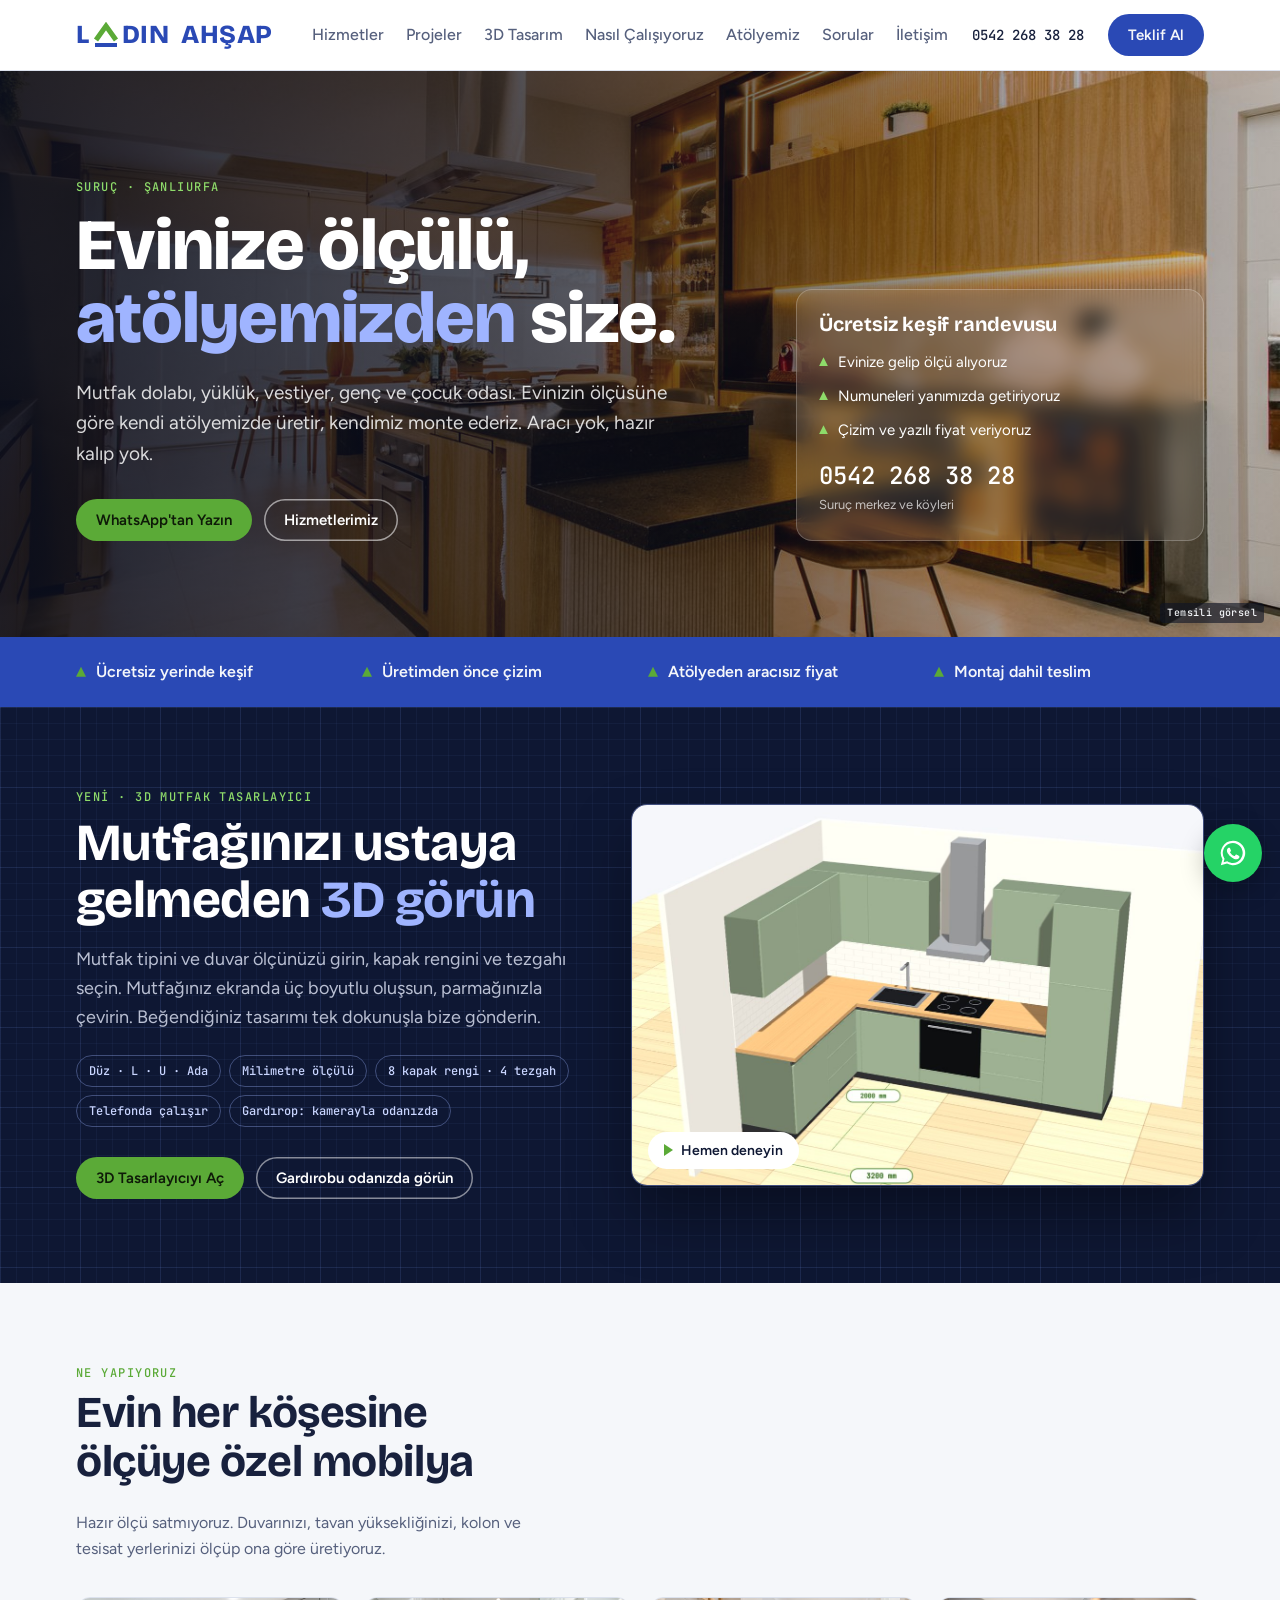
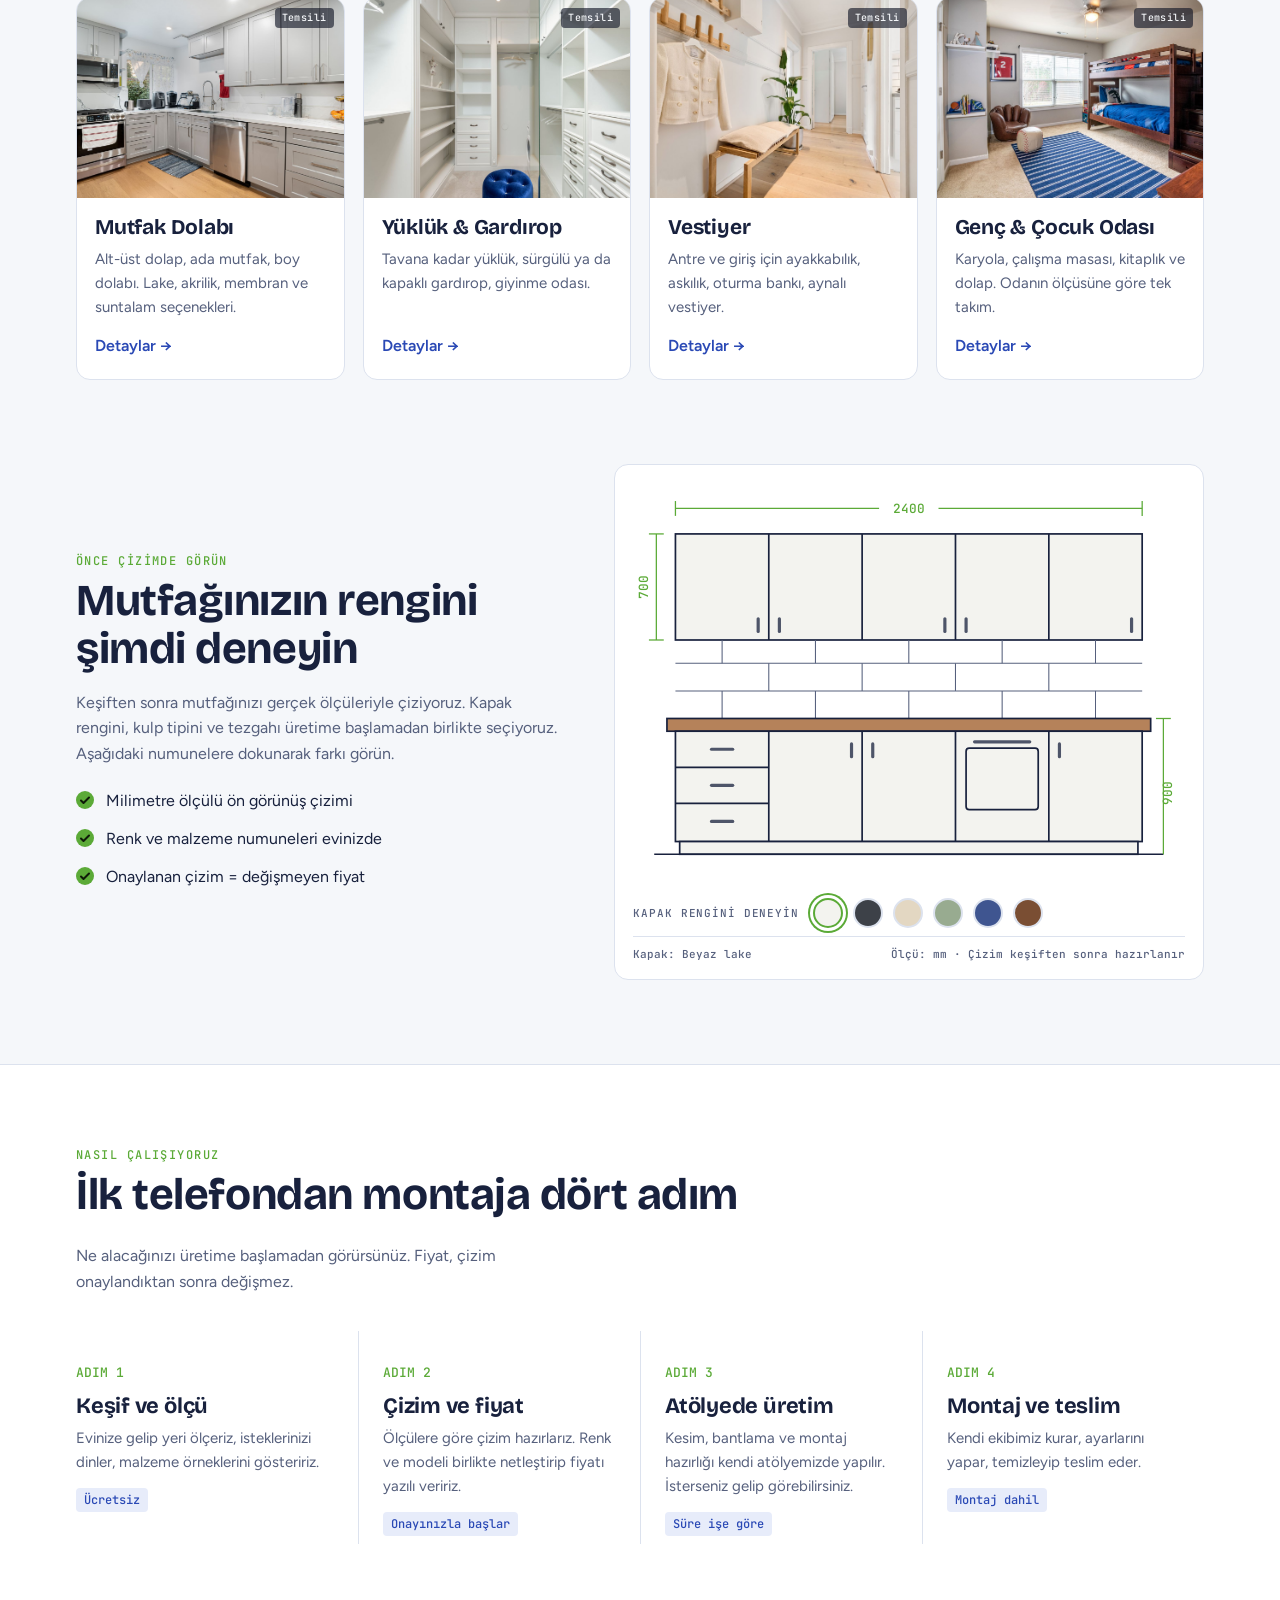
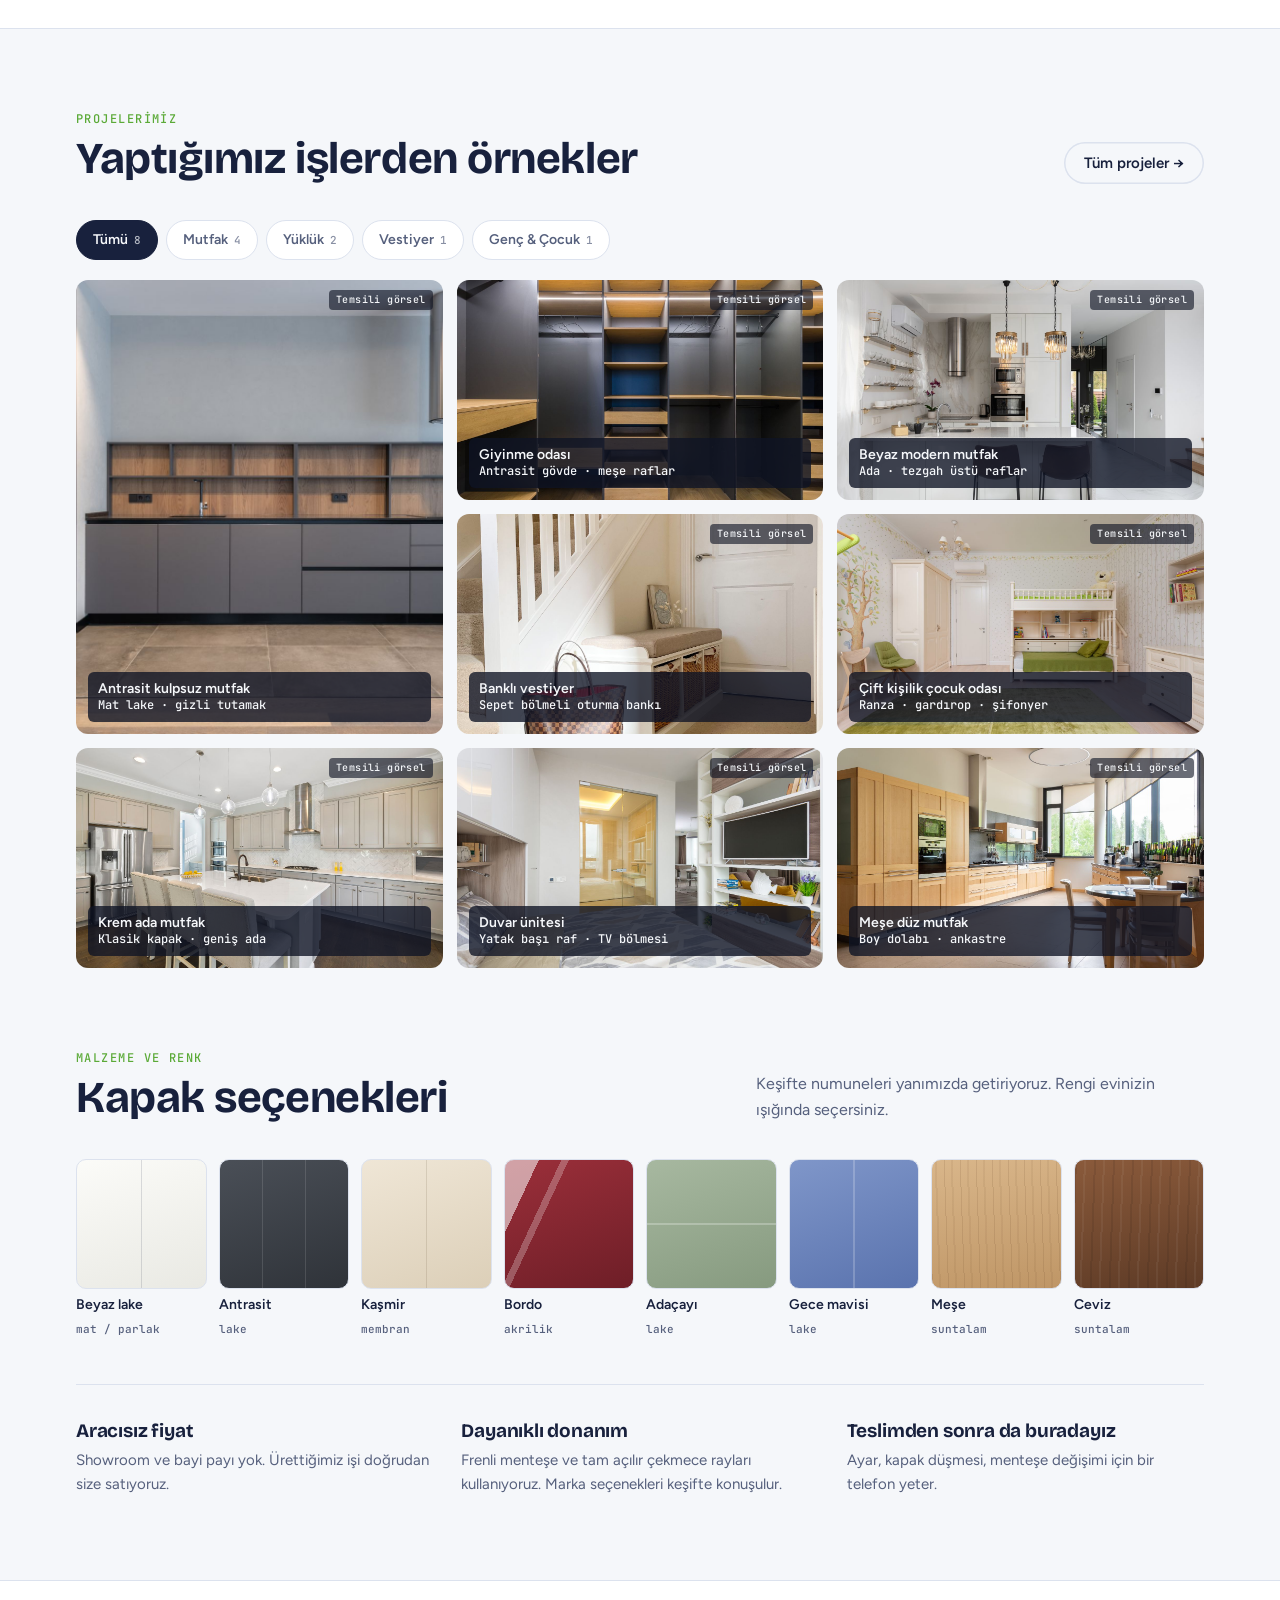
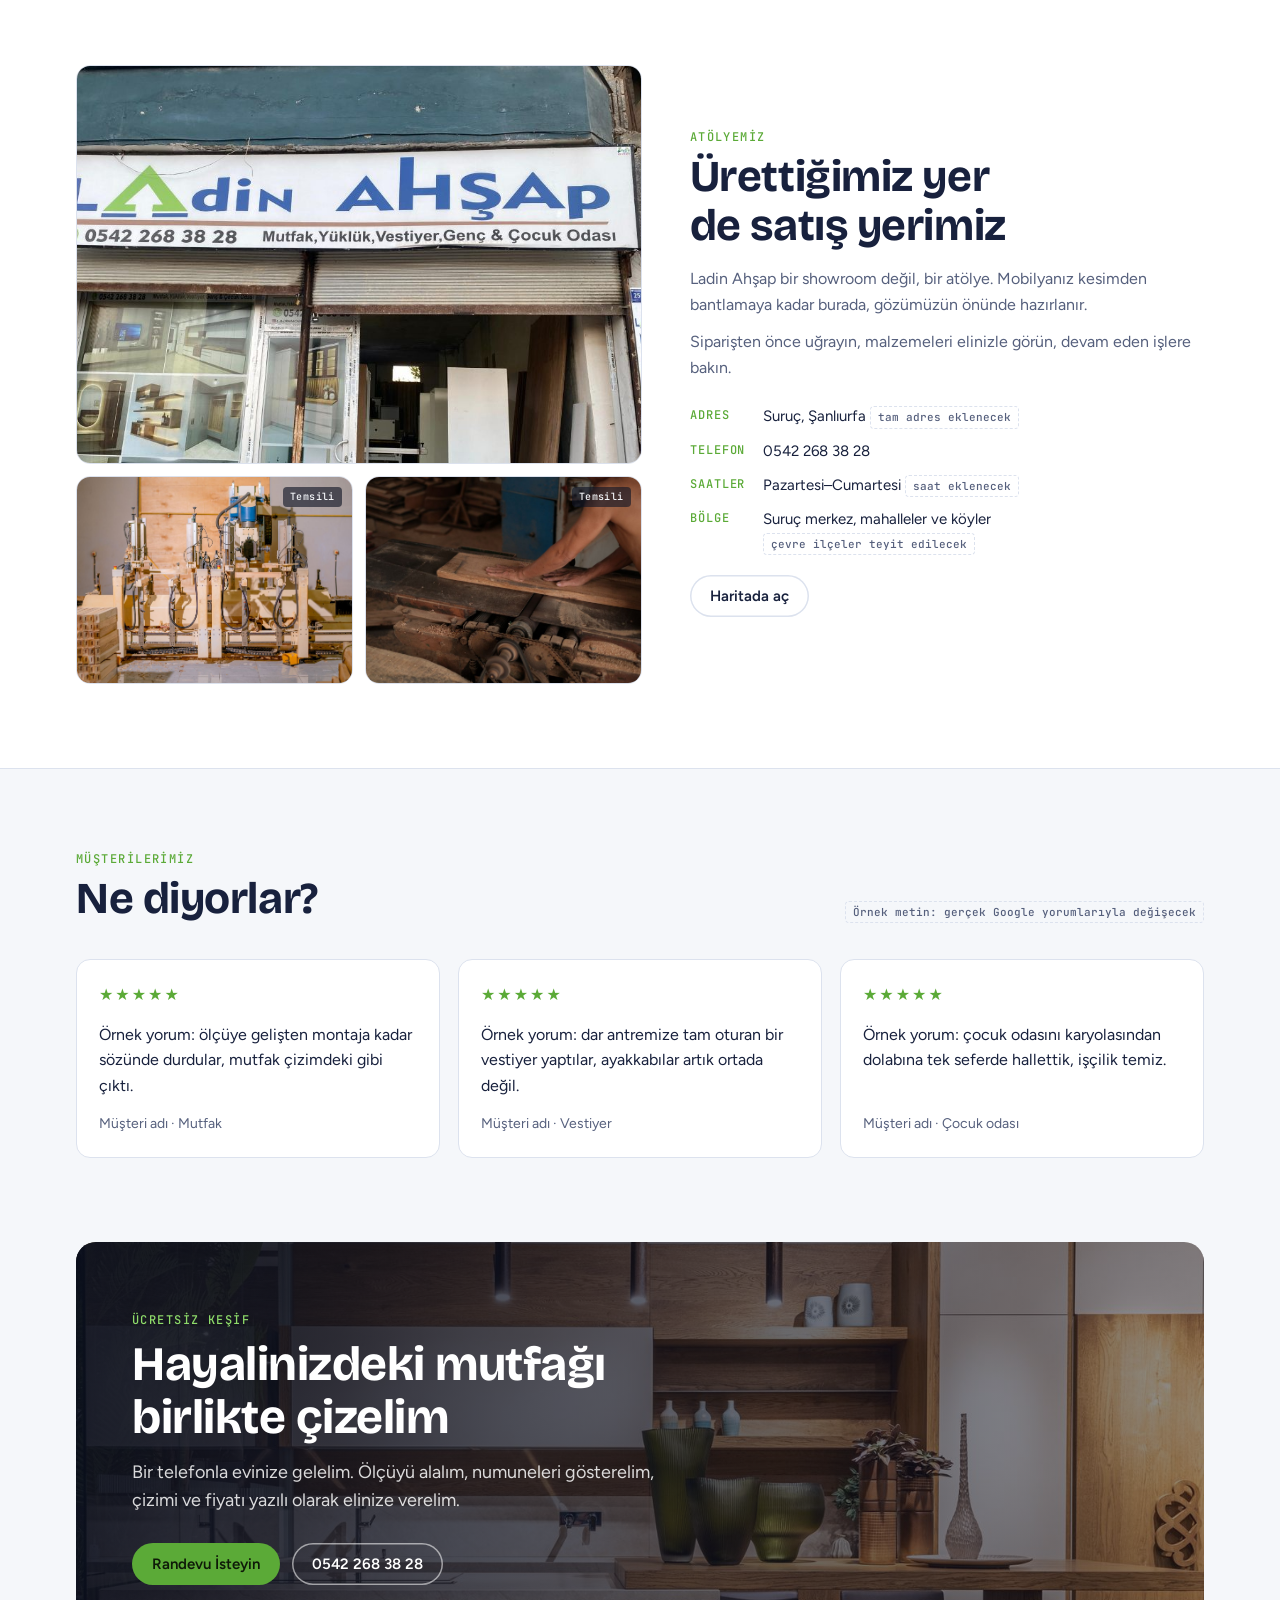
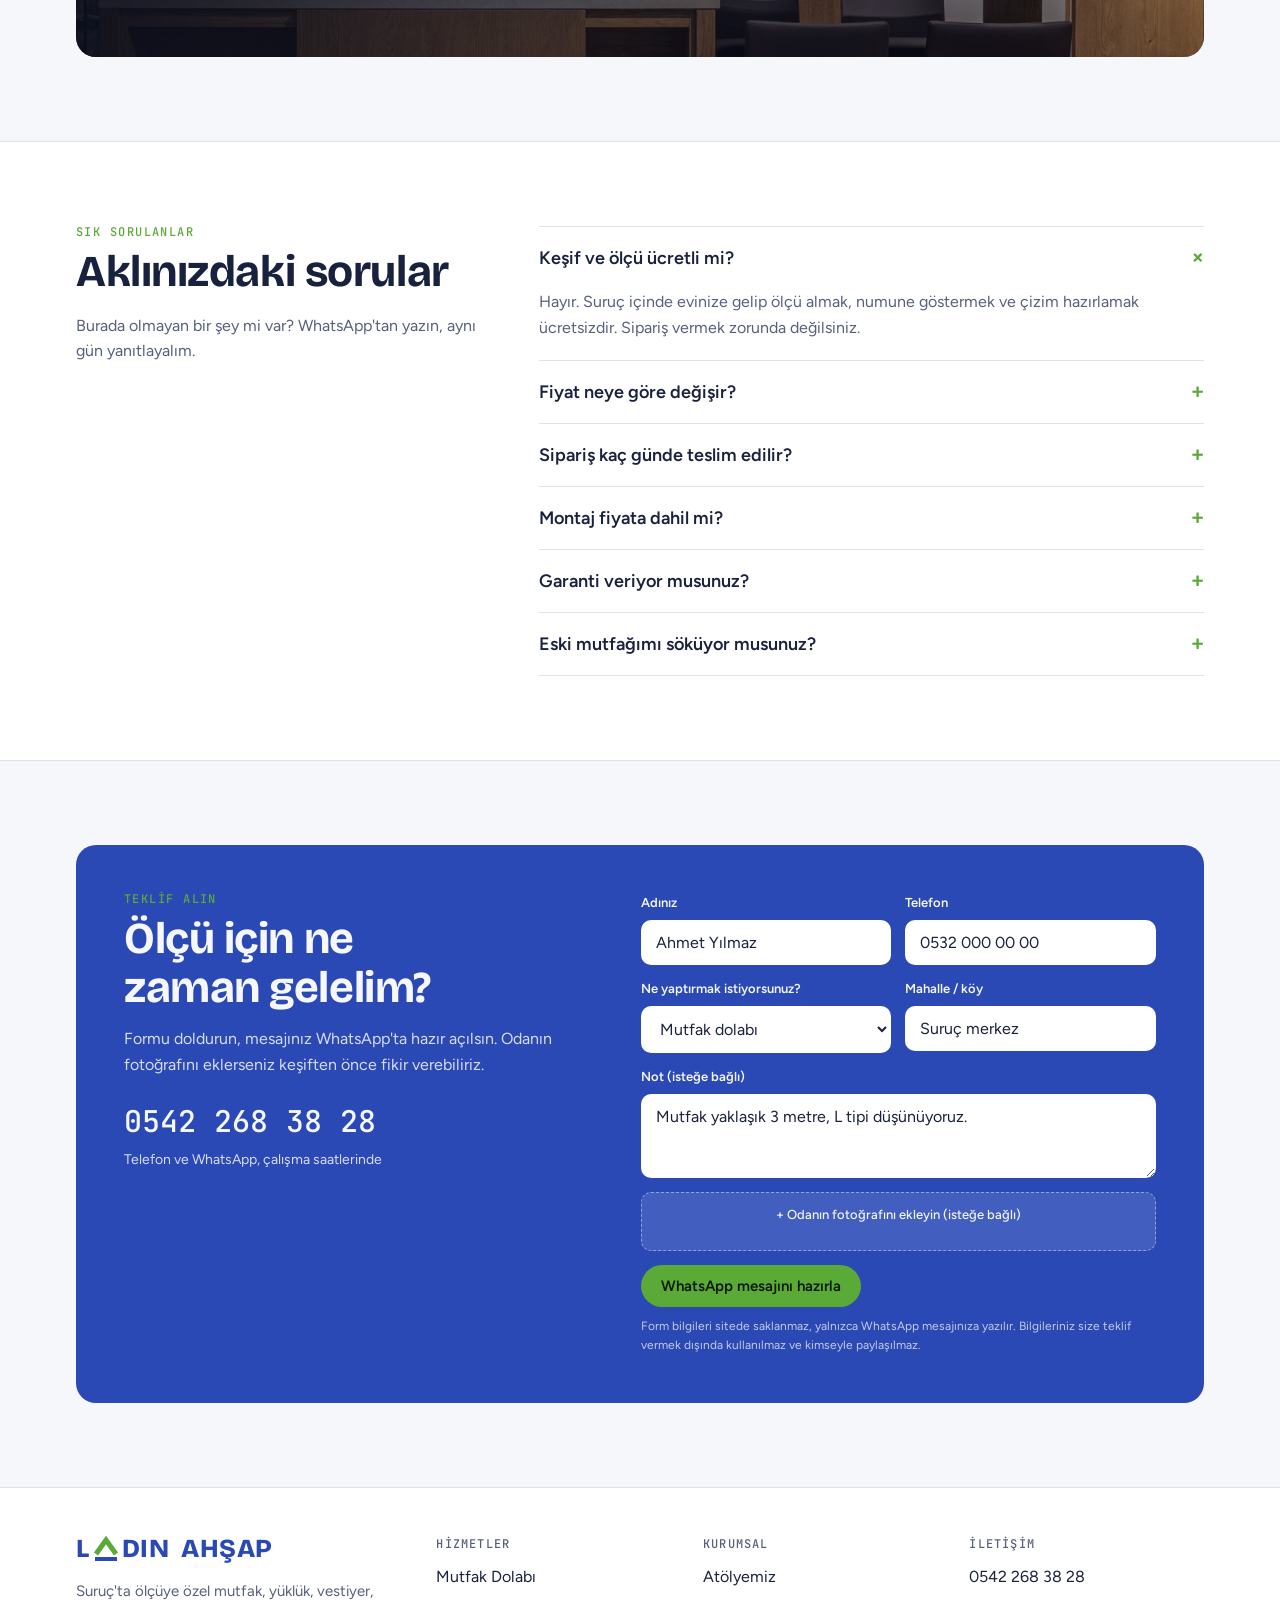
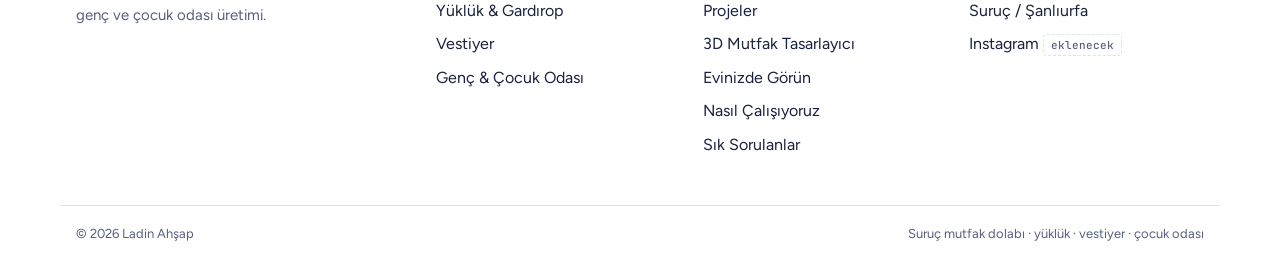
==== index.html @ 5498b919 "Ladin Ahşap web sitesi önizleme" ====
<!doctype html>
<html lang="tr">
<head>
<meta charset="utf-8">
<meta name="robots" content="noindex, nofollow">
<meta name="viewport" content="width=device-width, initial-scale=1, viewport-fit=cover">
<title>Ladin Ahşap</title>
<meta name="description" content="Suruç'ta ölçüye özel mutfak dolabı, yüklük, vestiyer, genç ve çocuk odası. Kendi atölyemizde üretim, ücretsiz keşif, montaj dahil.">
<meta property="og:title" content="Ladin Ahşap · Suruç mutfak dolabı ve ölçüye özel mobilya">
<meta property="og:description" content="Kendi atölyemizde üretim, ücretsiz keşif, montaj dahil. 0542 268 38 28">
<meta property="og:type" content="website">
<meta property="og:locale" content="tr_TR">
<link rel="preconnect" href="https://fonts.googleapis.com">
<link rel="preconnect" href="https://fonts.gstatic.com" crossorigin>
<link rel="stylesheet" href="https://fonts.googleapis.com/css2?family=Bricolage+Grotesque:opsz,wght@12..96,500;12..96,700;12..96,800&family=Figtree:wght@400;500;600;700&family=JetBrains+Mono:wght@500&display=swap">
<script type="application/ld+json">
{
  "@context": "https://schema.org",
  "@type": "FurnitureStore",
  "name": "Ladin Ahşap",
  "description": "Ölçüye özel mutfak dolabı, yüklük, vestiyer, genç ve çocuk odası üretimi ve montajı.",
  "telephone": "+90 542 268 38 28",
  "address": {
    "@type": "PostalAddress",
    "addressLocality": "Suruç",
    "addressRegion": "Şanlıurfa",
    "addressCountry": "TR"
  },
  "areaServed": "Suruç, Şanlıurfa"
}
</script>
<link rel="stylesheet" href="css/site.css">
<link rel="icon" href="favicon.svg" type="image/svg+xml">
</head>
<body>

<header>
  <div class="wrap bar">
    <a class="logo" href="#" aria-label="Ladin Ahşap ana sayfa">
      <span>L</span>
      <svg viewBox="0 0 26 26" aria-hidden="true"><polyline points="3,18 13,4 23,18" fill="none" stroke="var(--green)" stroke-width="5"/><rect x="2" y="21" width="22" height="4" fill="var(--blue)"/></svg>
      <span>DIN</span><span class="w2">AHŞAP</span>
    </a>
    <button class="menu-btn" id="menu-btn" aria-expanded="false" aria-controls="nav" aria-label="Menüyü aç"><span></span></button>
    <nav id="nav" aria-label="Ana menü">
      <a href="#hizmetler">Hizmetler</a>
      <a href="projeler.html">Projeler</a>
      <a href="3d-mutfak.html">3D Tasarım</a>
      <a href="#surec">Nasıl Çalışıyoruz</a>
      <a href="#atolye">Atölyemiz</a>
      <a href="#sss">Sorular</a>
      <a href="#iletisim">İletişim</a>
    </nav>
    <a class="phone" href="tel:+905422683828">0542 268 38 28</a>
    <a class="btn btn-blue" href="#iletisim">Teklif Al</a>
  </div>
</header>

<main>
  <section class="hero-photo">
    <div class="wrap">
      <div>
        <div class="eyebrow">Suruç · Şanlıurfa</div>
        <h1>Evinize ölçülü,<br><em>atölyemizden</em> size.</h1>
        <p class="lead">Mutfak dolabı, yüklük, vestiyer, genç ve çocuk odası. Evinizin ölçüsüne göre kendi atölyemizde üretir, kendimiz monte ederiz. Aracı yok, hazır kalıp yok.</p>
        <div class="ctas">
          <a class="btn btn-green" href="https://wa.me/905422683828?text=Merhaba%2C%20mobilya%20i%C3%A7in%20bilgi%20almak%20istiyorum." target="_blank" rel="noopener">WhatsApp'tan Yazın</a>
          <a class="btn btn-ghost" href="#hizmetler">Hizmetlerimiz</a>
        </div>
      </div>
      <aside class="hero-card">
        <h2>Ücretsiz keşif randevusu</h2>
        <ul>
          <li>Evinize gelip ölçü alıyoruz</li>
          <li>Numuneleri yanımızda getiriyoruz</li>
          <li>Çizim ve yazılı fiyat veriyoruz</li>
        </ul>
        <a class="tel" href="tel:+905422683828">0542 268 38 28</a>
        <small>Suruç merkez ve köyleri</small>
      </aside>
    </div>
    <span class="stock-b">Temsili görsel</span>
  </section>

  <div class="strip">
    <ul class="wrap">
      <li>Ücretsiz yerinde keşif</li>
      <li>Üretimden önce çizim</li>
      <li>Atölyeden aracısız fiyat</li>
      <li>Montaj dahil teslim</li>
    </ul>
  </div>

  <section class="bp" aria-labelledby="bp-title">
    <div class="wrap">
      <div>
        <div class="eyebrow">Yeni · 3D Mutfak Tasarlayıcı</div>
        <h2 id="bp-title">Mutfağınızı ustaya gelmeden <em>3D görün</em></h2>
        <p>Mutfak tipini ve duvar ölçünüzü girin, kapak rengini ve tezgahı seçin. Mutfağınız ekranda üç boyutlu oluşsun, parmağınızla çevirin. Beğendiğiniz tasarımı tek dokunuşla bize gönderin.</p>
        <ul>
          <li>Düz · L · U · Ada</li>
          <li>Milimetre ölçülü</li>
          <li>8 kapak rengi · 4 tezgah</li>
          <li>Telefonda çalışır</li>
          <li>Gardırop: kamerayla odanızda</li>
        </ul>
        <div class="acts">
          <a class="btn btn-green" href="3d-mutfak.html">3D Tasarlayıcıyı Aç</a>
          <a class="btn btn-ghost" href="evinizde-gorun.html">Gardırobu odanızda görün</a>
        </div>
      </div>
      <a class="shot" href="3d-mutfak.html" aria-label="3D Mutfak Tasarlayıcıyı aç">
        <img src="img/3d-onizleme.jpg" alt="3D tasarlayıcıda hazırlanmış adaçayı yeşili L mutfak, meşe tezgah" loading="lazy">
        <span class="play">Hemen deneyin</span>
      </a>
    </div>
  </section>

  <section class="block" id="hizmetler">
    <div class="wrap">
      <div class="head">
        <div><div class="eyebrow">Ne yapıyoruz</div><h2>Evin her köşesine ölçüye özel mobilya</h2></div>
        <p>Hazır ölçü satmıyoruz. Duvarınızı, tavan yüksekliğinizi, kolon ve tesisat yerlerinizi ölçüp ona göre üretiyoruz.</p>
      </div>
      <div class="services">
        <a class="svc" href="mutfak-dolabi.html">
          <div class="ph"><img src="img/foto/hizmet-mutfak.jpg" alt="Beyaz ve gri tonlarda L mutfak" loading="lazy"><span class="stock-b">Temsili</span></div>
          <div class="body"><h3>Mutfak Dolabı</h3><p>Alt-üst dolap, ada mutfak, boy dolabı. Lake, akrilik, membran ve suntalam seçenekleri.</p><span class="more">Detaylar →</span></div>
        </a>
        <a class="svc" href="yukluk-gardirop.html">
          <div class="ph"><img src="img/foto/hizmet-yukluk.jpg" alt="Beyaz gardırop iç düzeni" loading="lazy"><span class="stock-b">Temsili</span></div>
          <div class="body"><h3>Yüklük &amp; Gardırop</h3><p>Tavana kadar yüklük, sürgülü ya da kapaklı gardırop, giyinme odası.</p><span class="more">Detaylar →</span></div>
        </a>
        <a class="svc" href="vestiyer.html">
          <div class="ph"><img src="img/foto/hizmet-vestiyer.jpg" alt="Askılık ve banklı antre" loading="lazy"><span class="stock-b">Temsili</span></div>
          <div class="body"><h3>Vestiyer</h3><p>Antre ve giriş için ayakkabılık, askılık, oturma bankı, aynalı vestiyer.</p><span class="more">Detaylar →</span></div>
        </a>
        <a class="svc" href="genc-cocuk-odasi.html">
          <div class="ph"><img src="img/foto/hizmet-cocuk.jpg" alt="Ranzalı çocuk odası" loading="lazy"><span class="stock-b">Temsili</span></div>
          <div class="body"><h3>Genç &amp; Çocuk Odası</h3><p>Karyola, çalışma masası, kitaplık ve dolap. Odanın ölçüsüne göre tek takım.</p><span class="more">Detaylar →</span></div>
        </a>
      </div>
    </div>
  </section>

  <section class="block" style="padding-top:0">
    <div class="wrap try">
      <div>
        <div class="eyebrow">Önce çizimde görün</div>
        <h2>Mutfağınızın rengini şimdi deneyin</h2>
        <p>Keşiften sonra mutfağınızı gerçek ölçüleriyle çiziyoruz. Kapak rengini, kulp tipini ve tezgahı üretime başlamadan birlikte seçiyoruz. Aşağıdaki numunelere dokunarak farkı görün.</p>
        <ul class="checks">
          <li>Milimetre ölçülü ön görünüş çizimi</li>
          <li>Renk ve malzeme numuneleri evinizde</li>
          <li>Onaylanan çizim = değişmeyen fiyat</li>
        </ul>
      </div>
      <figure class="drawing" id="drawing" aria-label="Mutfak dolabı ön görünüş çizimi, ölçüler milimetre">
        <svg viewBox="0 0 520 380" role="img">
          <line class="d-dim" x1="40" y1="24" x2="480" y2="24"/>
          <line class="d-dim" x1="40" y1="17" x2="40" y2="31"/><line class="d-dim" x1="480" y1="17" x2="480" y2="31"/>
          <rect class="d-bg" x="232" y="14" width="56" height="18"/>
          <text class="d-txt" x="260" y="28" text-anchor="middle">2400</text>
          <!-- üst dolaplar -->
          <rect class="d-door" x="40" y="48" width="440" height="100"/>
          <g class="d-dl"><line x1="128" y1="48" x2="128" y2="148"/><line x1="216" y1="48" x2="216" y2="148"/><line x1="304" y1="48" x2="304" y2="148"/><line x1="392" y1="48" x2="392" y2="148"/></g>
          <g class="d-handle"><line x1="118" y1="128" x2="118" y2="140"/><line x1="138" y1="128" x2="138" y2="140"/><line x1="294" y1="128" x2="294" y2="140"/><line x1="314" y1="128" x2="314" y2="140"/><line x1="470" y1="128" x2="470" y2="140"/></g>
          <!-- tezgah arası -->
          <g class="d-thin">
            <line x1="40" y1="170" x2="480" y2="170"/><line x1="40" y1="196" x2="480" y2="196"/>
            <line x1="84" y1="148" x2="84" y2="170"/><line x1="172" y1="148" x2="172" y2="170"/><line x1="260" y1="148" x2="260" y2="170"/><line x1="348" y1="148" x2="348" y2="170"/><line x1="436" y1="148" x2="436" y2="170"/>
            <line x1="128" y1="170" x2="128" y2="196"/><line x1="216" y1="170" x2="216" y2="196"/><line x1="304" y1="170" x2="304" y2="196"/><line x1="392" y1="170" x2="392" y2="196"/>
            <line x1="84" y1="196" x2="84" y2="222"/><line x1="172" y1="196" x2="172" y2="222"/><line x1="260" y1="196" x2="260" y2="222"/><line x1="348" y1="196" x2="348" y2="222"/><line x1="436" y1="196" x2="436" y2="222"/>
          </g>
          <rect class="d-top" x="32" y="222" width="456" height="12"/>
          <!-- alt dolaplar -->
          <rect class="d-door" x="40" y="234" width="440" height="104"/>
          <g class="d-dl">
            <line x1="128" y1="234" x2="128" y2="338"/><line x1="216" y1="234" x2="216" y2="338"/><line x1="304" y1="234" x2="304" y2="338"/><line x1="392" y1="234" x2="392" y2="338"/>
            <line x1="40" y1="268" x2="128" y2="268"/><line x1="40" y1="302" x2="128" y2="302"/>
            <rect x="314" y="250" width="68" height="58" rx="3"/>
          </g>
          <g class="d-handle">
            <line x1="74" y1="251" x2="94" y2="251"/><line x1="74" y1="285" x2="94" y2="285"/><line x1="74" y1="319" x2="94" y2="319"/>
            <line x1="206" y1="246" x2="206" y2="258"/><line x1="226" y1="246" x2="226" y2="258"/>
            <line x1="322" y1="244" x2="374" y2="244"/><line x1="402" y1="246" x2="402" y2="258"/>
          </g>
          <rect class="d-door" x="44" y="338" width="432" height="12"/>
          <line class="d-floor" x1="20" y1="350" x2="500" y2="350"/>
          <line class="d-dim" x1="500" y1="222" x2="500" y2="350"/>
          <line class="d-dim" x1="493" y1="222" x2="507" y2="222"/>
          <text class="d-txt" x="508" y="292" transform="rotate(-90 508 292)" text-anchor="middle">900</text>
          <line class="d-dim" x1="22" y1="48" x2="22" y2="148"/>
          <line class="d-dim" x1="15" y1="48" x2="29" y2="48"/><line class="d-dim" x1="15" y1="148" x2="29" y2="148"/>
          <text class="d-txt" x="14" y="98" transform="rotate(-90 14 98)" text-anchor="middle">700</text>
        </svg>
        <div class="picker" role="group" aria-label="Kapak rengi">
          <span class="lbl">Kapak rengini deneyin</span>
          <button class="swatch" style="--c:#F3F3EF" data-door="#F3F3EF" data-line="#18213D" data-name="Beyaz lake" aria-pressed="true" aria-label="Beyaz lake"></button>
          <button class="swatch" style="--c:#3D4148" data-door="#3D4148" data-line="#C9CED8" data-name="Antrasit lake" aria-pressed="false" aria-label="Antrasit lake"></button>
          <button class="swatch" style="--c:#E3D7C2" data-door="#E3D7C2" data-line="#4A3A22" data-name="Kaşmir membran" aria-pressed="false" aria-label="Kaşmir membran"></button>
          <button class="swatch" style="--c:#98AB90" data-door="#98AB90" data-line="#22301E" data-name="Adaçayı lake" aria-pressed="false" aria-label="Adaçayı lake"></button>
          <button class="swatch" style="--c:#3F5590" data-door="#3F5590" data-line="#DCE3F5" data-name="Gece mavisi lake" aria-pressed="false" aria-label="Gece mavisi lake"></button>
          <button class="swatch" style="--c:#7A4E33" data-door="#7A4E33" data-line="#F0DCC8" data-name="Ceviz suntalam" aria-pressed="false" aria-label="Ceviz suntalam"></button>
        </div>
        <figcaption class="cap"><span id="door-name">Kapak: Beyaz lake</span><span>Ölçü: mm · Çizim keşiften sonra hazırlanır</span></figcaption>
      </figure>
    </div>
  </section>

  <section class="block band" id="surec">
    <div class="wrap">
      <div class="head">
        <div><div class="eyebrow">Nasıl çalışıyoruz</div><h2>İlk telefondan montaja dört adım</h2></div>
        <p>Ne alacağınızı üretime başlamadan görürsünüz. Fiyat, çizim onaylandıktan sonra değişmez.</p>
      </div>
      <div class="steps">
        <div class="step"><span class="n">ADIM 1</span><h3>Keşif ve ölçü</h3><p>Evinize gelip yeri ölçeriz, isteklerinizi dinler, malzeme örneklerini gösteririz.</p><span class="t">Ücretsiz</span></div>
        <div class="step"><span class="n">ADIM 2</span><h3>Çizim ve fiyat</h3><p>Ölçülere göre çizim hazırlarız. Renk ve modeli birlikte netleştirip fiyatı yazılı veririz.</p><span class="t">Onayınızla başlar</span></div>
        <div class="step"><span class="n">ADIM 3</span><h3>Atölyede üretim</h3><p>Kesim, bantlama ve montaj hazırlığı kendi atölyemizde yapılır. İsterseniz gelip görebilirsiniz.</p><span class="t">Süre işe göre</span></div>
        <div class="step"><span class="n">ADIM 4</span><h3>Montaj ve teslim</h3><p>Kendi ekibimiz kurar, ayarlarını yapar, temizleyip teslim eder.</p><span class="t">Montaj dahil</span></div>
      </div>
    </div>
  </section>

  <section class="block" id="projeler">
    <div class="wrap">
      <div class="head">
        <div><div class="eyebrow">Projelerimiz</div><h2>Yaptığımız işlerden örnekler</h2></div>
        <a class="btn btn-ghost" href="projeler.html">Tüm projeler →</a>
      </div>
      <div class="filters" role="group" aria-label="Projeleri filtrele">
        <button data-f="all" aria-pressed="true">Tümü<span class="count">8</span></button>
        <button data-f="mutfak" aria-pressed="false">Mutfak<span class="count">4</span></button>
        <button data-f="yukluk" aria-pressed="false">Yüklük<span class="count">2</span></button>
        <button data-f="vestiyer" aria-pressed="false">Vestiyer<span class="count">1</span></button>
        <button data-f="cocuk" aria-pressed="false">Genç &amp; Çocuk<span class="count">1</span></button>
      </div>
      <div class="projects" id="projects">
        <div class="proj stock big" data-cat="mutfak"><img src="img/foto/mutfak-antrasit.jpg" alt="Antrasit kulpsuz mutfak" loading="lazy"><div class="tag"><b>Antrasit kulpsuz mutfak</b>Mat lake · gizli tutamak</div></div>
        <div class="proj stock" data-cat="yukluk"><img src="img/foto/yukluk-giyinme.jpg" alt="Giyinme odası" loading="lazy"><div class="tag"><b>Giyinme odası</b>Antrasit gövde · meşe raflar</div></div>
        <div class="proj stock" data-cat="mutfak"><img src="img/foto/mutfak-beyaz.jpg" alt="Beyaz modern mutfak" loading="lazy"><div class="tag"><b>Beyaz modern mutfak</b>Ada · tezgah üstü raflar</div></div>
        <div class="proj stock" data-cat="vestiyer"><img src="img/foto/vestiyer-bank.jpg" alt="Banklı vestiyer" loading="lazy"><div class="tag"><b>Banklı vestiyer</b>Sepet bölmeli oturma bankı</div></div>
        <div class="proj stock" data-cat="cocuk"><img src="img/foto/cocuk-ranza.jpg" alt="Çift kişilik çocuk odası" loading="lazy"><div class="tag"><b>Çift kişilik çocuk odası</b>Ranza · gardırop · şifonyer</div></div>
        <div class="proj stock" data-cat="mutfak"><img src="img/foto/mutfak-ada-krem.jpg" alt="Krem ada mutfak" loading="lazy"><div class="tag"><b>Krem ada mutfak</b>Klasik kapak · geniş ada</div></div>
        <div class="proj stock" data-cat="yukluk"><img src="img/foto/yukluk-duvar-unitesi.jpg" alt="Duvar ünitesi" loading="lazy"><div class="tag"><b>Duvar ünitesi</b>Yatak başı raf · TV bölmesi</div></div>
        <div class="proj stock" data-cat="mutfak"><img src="img/foto/mutfak-mese.jpg" alt="Meşe düz mutfak" loading="lazy"><div class="tag"><b>Meşe düz mutfak</b>Boy dolabı · ankastre</div></div>
      </div>
    </div>
  </section>

  <section class="block" style="padding-top:0">
    <div class="wrap">
      <div class="head">
        <div><div class="eyebrow">Malzeme ve renk</div><h2>Kapak seçenekleri</h2></div>
        <p>Keşifte numuneleri yanımızda getiriyoruz. Rengi evinizin ışığında seçersiniz.</p>
      </div>
      <div class="materials">
        <div class="mat"><div class="chip t-white"></div><b>Beyaz lake</b><span>mat / parlak</span></div>
        <div class="mat"><div class="chip t-anthracite"></div><b>Antrasit</b><span>lake</span></div>
        <div class="mat"><div class="chip t-cream"></div><b>Kaşmir</b><span>membran</span></div>
        <div class="mat"><div class="chip t-gloss"></div><b>Bordo</b><span>akrilik</span></div>
        <div class="mat"><div class="chip t-sage"></div><b>Adaçayı</b><span>lake</span></div>
        <div class="mat"><div class="chip t-blue"></div><b>Gece mavisi</b><span>lake</span></div>
        <div class="mat"><div class="chip t-oak"></div><b>Meşe</b><span>suntalam</span></div>
        <div class="mat"><div class="chip t-walnut"></div><b>Ceviz</b><span>suntalam</span></div>
      </div>
      <div class="why">
        <div><h3>Aracısız fiyat</h3><p>Showroom ve bayi payı yok. Ürettiğimiz işi doğrudan size satıyoruz.</p></div>
        <div><h3>Dayanıklı donanım</h3><p>Frenli menteşe ve tam açılır çekmece rayları kullanıyoruz. Marka seçenekleri keşifte konuşulur.</p></div>
        <div><h3>Teslimden sonra da buradayız</h3><p>Ayar, kapak düşmesi, menteşe değişimi için bir telefon yeter.</p></div>
      </div>
    </div>
  </section>

  <section class="block band" id="atolye">
    <div class="wrap shop">
      <div class="collage">
        <figure>
          <img src="img/atolye.jpg" alt="Ladin Ahşap atölyesinin dışarıdan görünümü, tabela ve vitrin">
          <figcaption>Atölyemiz, Suruç</figcaption>
        </figure>
        <figure><img src="img/foto/atolye-makine.jpg" alt="Panel işleme makinesi" loading="lazy"><span class="stock-b">Temsili</span></figure>
        <figure><img src="img/foto/atolye-el.jpg" alt="Ahşap parçanın el ile işlenmesi" loading="lazy"><span class="stock-b">Temsili</span></figure>
      </div>
      <div>
        <div class="eyebrow">Atölyemiz</div>
        <h2>Ürettiğimiz yer de satış yerimiz</h2>
        <p>Ladin Ahşap bir showroom değil, bir atölye. Mobilyanız kesimden bantlamaya kadar burada, gözümüzün önünde hazırlanır.</p>
        <p>Siparişten önce uğrayın, malzemeleri elinizle görün, devam eden işlere bakın.</p>
        <dl class="facts">
          <dt>Adres</dt><dd>Suruç, Şanlıurfa <span class="draft">tam adres eklenecek</span></dd>
          <dt>Telefon</dt><dd>0542 268 38 28</dd>
          <dt>Saatler</dt><dd>Pazartesi–Cumartesi <span class="draft">saat eklenecek</span></dd>
          <dt>Bölge</dt><dd>Suruç merkez, mahalleler ve köyler <span class="draft">çevre ilçeler teyit edilecek</span></dd>
        </dl>
        <p style="margin-top:20px"><a class="btn btn-ghost" href="https://www.google.com/maps/search/?api=1&query=Ladin+Ah%C5%9Fap+Suru%C3%A7" target="_blank" rel="noopener">Haritada aç</a></p>
      </div>
    </div>
  </section>

  <section class="block">
    <div class="wrap">
      <div class="head">
        <div><div class="eyebrow">Müşterilerimiz</div><h2>Ne diyorlar?</h2></div>
        <span class="draft">Örnek metin: gerçek Google yorumlarıyla değişecek</span>
      </div>
      <div class="reviews">
        <div class="rev"><div class="stars" aria-label="5 yıldız">★★★★★</div><p>Örnek yorum: ölçüye gelişten montaja kadar sözünde durdular, mutfak çizimdeki gibi çıktı.</p><div class="who">Müşteri adı · Mutfak</div></div>
        <div class="rev"><div class="stars" aria-label="5 yıldız">★★★★★</div><p>Örnek yorum: dar antremize tam oturan bir vestiyer yaptılar, ayakkabılar artık ortada değil.</p><div class="who">Müşteri adı · Vestiyer</div></div>
        <div class="rev"><div class="stars" aria-label="5 yıldız">★★★★★</div><p>Örnek yorum: çocuk odasını karyolasından dolabına tek seferde hallettik, işçilik temiz.</p><div class="who">Müşteri adı · Çocuk odası</div></div>
      </div>
    </div>
  </section>

  <section class="block" style="padding-top:0">
    <div class="wrap">
      <div class="photo-cta">
        <div class="in">
          <div class="eyebrow" style="color:#8EDB6A">Ücretsiz keşif</div>
          <h2 style="margin-top:12px">Hayalinizdeki mutfağı birlikte çizelim</h2>
          <p>Bir telefonla evinize gelelim. Ölçüyü alalım, numuneleri gösterelim, çizimi ve fiyatı yazılı olarak elinize verelim.</p>
          <div class="acts">
            <a class="btn btn-green" href="https://wa.me/905422683828?text=Merhaba%2C%20%C3%BCcretsiz%20ke%C5%9Fif%20i%C3%A7in%20randevu%20almak%20istiyorum." target="_blank" rel="noopener">Randevu İsteyin</a>
            <a class="btn btn-ghost" href="tel:+905422683828">0542 268 38 28</a>
          </div>
        </div>
      </div>
    </div>
  </section>

  <section class="block band" id="sss">
    <div class="wrap faq-grid">
      <div class="side">
        <div class="eyebrow">Sık sorulanlar</div>
        <h2>Aklınızdaki sorular</h2>
        <p>Burada olmayan bir şey mi var? WhatsApp'tan yazın, aynı gün yanıtlayalım.</p>
      </div>
      <div class="faq">
        <details open>
          <summary>Keşif ve ölçü ücretli mi?</summary>
          <p>Hayır. Suruç içinde evinize gelip ölçü almak, numune göstermek ve çizim hazırlamak ücretsizdir. Sipariş vermek zorunda değilsiniz.</p>
        </details>
        <details>
          <summary>Fiyat neye göre değişir?</summary>
          <p>Dolabın ölçüsü, kapak malzemesi (lake, akrilik, membran, suntalam), iç donanım ve tezgah tercihi fiyatı belirler. Keşiften sonra kalem kalem yazılı fiyat veriyoruz.</p>
        </details>
        <details>
          <summary>Sipariş kaç günde teslim edilir?</summary>
          <p>İşin büyüklüğüne ve malzemeye göre değişir. Çizim onaylandığında net teslim tarihini söylüyoruz. <span class="draft">ortalama gün sayısı eklenecek</span></p>
        </details>
        <details>
          <summary>Montaj fiyata dahil mi?</summary>
          <p>Evet. Kurulum, ayar ve temizlik kendi ekibimiz tarafından yapılır, ayrıca ücret alınmaz.</p>
        </details>
        <details>
          <summary>Garanti veriyor musunuz?</summary>
          <p>Ürettiğimiz mobilyalara garanti veriyoruz. Teslimden sonra menteşe ayarı ve kapak düzeltme için bizi aramanız yeterli. <span class="draft">garanti süresi eklenecek</span></p>
        </details>
        <details>
          <summary>Eski mutfağımı söküyor musunuz?</summary>
          <p>Keşifte konuşuyoruz. Eski dolapların sökümü ve tezgah değişimi işin kapsamına eklenebilir.</p>
        </details>
      </div>
    </div>
  </section>

  <section class="block" id="iletisim" style="padding-bottom:0">
    <div class="wrap">
      <div class="quote">
        <div class="side">
          <div class="eyebrow">Teklif alın</div>
          <h2>Ölçü için ne zaman gelelim?</h2>
          <p>Formu doldurun, mesajınız WhatsApp'ta hazır açılsın. Odanın fotoğrafını eklerseniz keşiften önce fikir verebiliriz.</p>
          <a class="big-phone" href="tel:+905422683828">0542 268 38 28</a>
          <p class="hours">Telefon ve WhatsApp, çalışma saatlerinde</p>
        </div>
        <form id="teklif" novalidate>
          <label for="f-ad">Adınız<input id="f-ad" name="ad" autocomplete="name" value="Ahmet Yılmaz"></label>
          <label for="f-tel">Telefon<input id="f-tel" name="tel" type="tel" autocomplete="tel" value="0532 000 00 00"></label>
          <label for="f-hizmet">Ne yaptırmak istiyorsunuz?
            <select id="f-hizmet" name="hizmet">
              <option>Mutfak dolabı</option><option>Yüklük / gardırop</option><option>Vestiyer</option><option>Genç / çocuk odası</option><option>Diğer</option>
            </select>
          </label>
          <label for="f-yer">Mahalle / köy<input id="f-yer" name="yer" value="Suruç merkez"></label>
          <label class="full" for="f-not">Not (isteğe bağlı)<textarea id="f-not" name="not">Mutfak yaklaşık 3 metre, L tipi düşünüyoruz.</textarea></label>
          <div class="full">
            <label class="file" for="f-foto">
              <input id="f-foto" type="file" accept="image/*" multiple>
              <span>+ Odanın fotoğrafını ekleyin (isteğe bağlı)</span>
              <span class="thumbs" id="thumbs"></span>
            </label>
          </div>
          <div class="full" style="display:flex;gap:12px;align-items:center;flex-wrap:wrap">
            <button class="btn btn-green" type="submit">WhatsApp mesajını hazırla</button>
            <span class="err" id="err" hidden></span>
          </div>
          <div class="result" id="sonuc" hidden></div>
          <p class="kvkk full">Form bilgileri sitede saklanmaz, yalnızca WhatsApp mesajınıza yazılır. Bilgileriniz size teklif vermek dışında kullanılmaz ve kimseyle paylaşılmaz.</p>
        </form>
      </div>
    </div>
  </section>
</main>

<footer>
  <div class="wrap foot">
    <div>
      <span class="logo" aria-label="Ladin Ahşap">
        <span>L</span>
        <svg viewBox="0 0 26 26" aria-hidden="true"><polyline points="3,18 13,4 23,18" fill="none" stroke="var(--green)" stroke-width="5"/><rect x="2" y="21" width="22" height="4" fill="var(--blue)"/></svg>
        <span>DIN</span><span class="w2">AHŞAP</span>
      </span>
      <p>Suruç'ta ölçüye özel mutfak, yüklük, vestiyer, genç ve çocuk odası üretimi.</p>
    </div>
    <div><h4>Hizmetler</h4><ul><li><a href="mutfak-dolabi.html">Mutfak Dolabı</a></li><li><a href="yukluk-gardirop.html">Yüklük &amp; Gardırop</a></li><li><a href="vestiyer.html">Vestiyer</a></li><li><a href="genc-cocuk-odasi.html">Genç &amp; Çocuk Odası</a></li></ul></div>
    <div><h4>Kurumsal</h4><ul><li><a href="#atolye">Atölyemiz</a></li><li><a href="projeler.html">Projeler</a></li><li><a href="3d-mutfak.html">3D Mutfak Tasarlayıcı</a></li><li><a href="evinizde-gorun.html">Evinizde Görün</a></li><li><a href="#surec">Nasıl Çalışıyoruz</a></li><li><a href="#sss">Sık Sorulanlar</a></li></ul></div>
    <div><h4>İletişim</h4><ul><li>0542 268 38 28</li><li>Suruç / Şanlıurfa</li><li>Instagram <span class="draft">eklenecek</span></li></ul></div>
  </div>
  <div class="wrap legal"><span>© 2026 Ladin Ahşap</span><span>Suruç mutfak dolabı · yüklük · vestiyer · çocuk odası</span></div>
</footer>

<a class="wa" href="https://wa.me/905422683828" target="_blank" rel="noopener" aria-label="WhatsApp ile yazın">
  <svg viewBox="0 0 32 32" aria-hidden="true"><path fill="#fff" d="M16 3a13 13 0 0 0-11.2 19.6L3 29l6.6-1.7A13 13 0 1 0 16 3Zm0 23.6c-2 0-4-.6-5.7-1.6l-.4-.2-3.9 1 1-3.8-.3-.4A10.6 10.6 0 1 1 16 26.6Zm5.8-7.9c-.3-.2-1.9-.9-2.2-1-.3-.1-.5-.2-.7.2l-1 1.2c-.2.2-.4.2-.7.1a8.7 8.7 0 0 1-4.3-3.8c-.3-.5.3-.5.9-1.6.1-.2 0-.4 0-.5l-1-2.4c-.3-.6-.5-.5-.7-.5h-.6c-.2 0-.6.1-.9.4-.3.3-1.1 1.1-1.1 2.7s1.2 3.2 1.3 3.4c.2.2 2.3 3.5 5.6 4.9 2.1.9 2.9 1 4 .8.6-.1 1.9-.8 2.2-1.5.3-.7.3-1.4.2-1.5-.1-.2-.3-.3-.6-.4Z"/></svg>
</a>
<div class="mbar">
  <a class="btn btn-ghost" href="tel:+905422683828">Ara</a>
  <a class="btn wa-btn" href="https://wa.me/905422683828" target="_blank" rel="noopener">WhatsApp'tan Yaz</a>
</div>

<script src="js/site.js"></script>
</body>
</html>
---- css/site.css ----
/* Yerleşim: üretim çizimi dili. Ölçü çizgileri, mm etiketleri, ahşap numuneleri; logo mavisi + yeşil çatı */
:root{
  --paper:#F5F7FA; --surface:#FFFFFF; --ink:#18213D; --muted:#56607D;
  --blue:#2A49B5; --blue-soft:#E7ECFA; --green:#5BAA37; --wood:#B5825A; --line:#DCE2EE;
  --display:"Bricolage Grotesque", "Segoe UI", system-ui, sans-serif;
  --body:"Figtree", "Segoe UI", system-ui, sans-serif;
  --mono:"JetBrains Mono", ui-monospace, Consolas, monospace;
  --gutter:max(16px, env(safe-area-inset-left, 0px));
  --gutter-r:max(16px, env(safe-area-inset-right, 0px));
}
@media (prefers-color-scheme: dark){
  :root:not([data-theme="light"]){
    --paper:#0F1424; --surface:#161D33; --ink:#E7EBF5; --muted:#9BA4C0;
    --blue:#819BF2; --blue-soft:#1E2847; --green:#7CC95B; --wood:#CC9C70; --line:#29324E;
    color-scheme:dark;
  }
}
:root[data-theme="dark"]{
  --paper:#0F1424; --surface:#161D33; --ink:#E7EBF5; --muted:#9BA4C0;
  --blue:#819BF2; --blue-soft:#1E2847; --green:#7CC95B; --wood:#CC9C70; --line:#29324E;
  color-scheme:dark;
}
*{box-sizing:border-box}
html{scroll-behavior:smooth;scroll-padding-top:80px}
body{margin:0;background:var(--paper);color:var(--ink);font:400 16px/1.6 var(--body);-webkit-font-smoothing:antialiased}
img{max-width:100%;display:block}
a{color:inherit}
h1,h2,h3{font-family:var(--display);line-height:1.1;margin:0;text-wrap:balance;letter-spacing:-.01em}
p{margin:0}
button{font:inherit;color:inherit}
.wrap{max-width:1160px;margin:0 auto;padding-left:var(--gutter);padding-right:var(--gutter-r)}
.eyebrow{font:500 12px/1 var(--mono);letter-spacing:.12em;text-transform:uppercase;color:var(--green)}
.draft{font:500 11px/1.3 var(--mono);color:var(--muted);border:1px dashed var(--line);border-radius:4px;padding:3px 7px;display:inline-block;vertical-align:middle}
:focus-visible{outline:3px solid var(--green);outline-offset:2px}

/* Logo */
.logo{display:inline-flex;align-items:flex-end;gap:2px;font:800 26px/1 var(--display);color:var(--blue);text-decoration:none;letter-spacing:.02em;white-space:nowrap}
.logo svg{width:26px;height:26px;margin:0 1px}
.logo .w2{margin-left:10px}

/* Üst bar */
body::before{content:"";position:fixed;inset:0 0 auto;height:env(safe-area-inset-top,0px);z-index:60;background:var(--surface)}
header{position:sticky;top:env(safe-area-inset-top,0px);z-index:50;background:color-mix(in srgb,var(--surface) 92%,transparent);backdrop-filter:blur(8px);border-bottom:1px solid var(--line)}
.bar{display:flex;align-items:center;gap:24px;padding-block:14px}
nav{display:flex;gap:22px;margin-left:auto}
nav a{text-decoration:none;font-weight:500;color:var(--muted)}
nav a:hover{color:var(--ink)}
.phone{font:500 14px var(--mono);text-decoration:none;white-space:nowrap}
.menu-btn{display:none;margin-left:auto;background:none;border:1px solid var(--line);border-radius:10px;width:44px;height:44px;cursor:pointer;place-items:center}
.menu-btn span,.menu-btn span::before,.menu-btn span::after{display:block;width:18px;height:2px;background:var(--ink);position:relative;content:"";transition:transform .2s}
.menu-btn span::before{position:absolute;top:-6px}
.menu-btn span::after{position:absolute;top:6px}
.menu-btn[aria-expanded="true"] span{background:transparent}
.menu-btn[aria-expanded="true"] span::before{transform:translateY(6px) rotate(45deg)}
.menu-btn[aria-expanded="true"] span::after{transform:translateY(-6px) rotate(-45deg)}
.btn{display:inline-flex;align-items:center;justify-content:center;gap:8px;border:0;border-radius:999px;padding:12px 20px;font:600 15px var(--body);text-decoration:none;cursor:pointer;transition:transform .15s;white-space:nowrap}
.btn:hover{transform:translateY(-1px)}
.btn-blue{background:var(--blue);color:var(--paper)}
.btn-green{background:var(--green);color:#0E1A08}
.btn-ghost{background:transparent;color:var(--ink);box-shadow:inset 0 0 0 1.5px var(--line)}
@media (max-width:900px){
  .phone,.bar>.btn{display:none}
  .menu-btn{display:grid}
  nav{display:none;position:absolute;left:0;right:0;top:100%;flex-direction:column;gap:0;background:var(--surface);border-bottom:1px solid var(--line);padding:8px var(--gutter-r) 16px var(--gutter)}
  nav.open{display:flex}
  nav a{padding:12px 0;border-bottom:1px solid var(--line);font-size:17px;color:var(--ink)}
}

/* Hero */
.hero{padding-block:56px 56px}
.hero-grid{display:grid;grid-template-columns:1fr 1.05fr;gap:48px;align-items:center}
.hero-grid>*{min-width:0}
.hero h1{font-size:clamp(38px,5.4vw,64px);font-weight:800}
.hero h1 em{font-style:normal;color:var(--blue)}
.hero .lead{font-size:19px;color:var(--muted);max-width:30em;margin-top:20px}
.hero .ctas{display:flex;flex-wrap:wrap;gap:12px;margin-top:28px}
.hero .loc{margin-top:22px;font:500 13px var(--mono);color:var(--muted);display:flex;gap:8px;align-items:center}
.hero .loc::before{content:"";width:8px;height:8px;border-radius:50%;background:var(--green)}
.drawing{background:var(--surface);border:1px solid var(--line);border-radius:14px;padding:18px;margin:0;
  --door:#F3F3EF; --door-line:#18213D}
.drawing svg{width:100%;height:auto;display:block}
.drawing .cap{display:flex;justify-content:space-between;gap:12px;font:500 11px var(--mono);color:var(--muted);border-top:1px solid var(--line);padding-top:10px;margin-top:8px;flex-wrap:wrap}
.d-door{fill:var(--door);stroke:var(--door-line);stroke-width:1.6;transition:fill .35s}
.d-dl{stroke:var(--door-line);fill:none;stroke-width:1.6;transition:stroke .35s}
.d-handle{stroke:var(--door-line);stroke-width:3;stroke-linecap:round;opacity:.75;transition:stroke .35s}
.d-floor{stroke:var(--ink);stroke-width:1.6}
.d-thin{stroke:var(--muted);fill:none;stroke-width:1}
.d-dim{stroke:var(--green);stroke-width:1.2;fill:none}
.d-top{fill:var(--wood);stroke:var(--ink);stroke-width:1.6}
.d-txt{fill:var(--green);font:500 12px var(--mono)}
.d-bg{fill:var(--surface)}
.picker{display:flex;align-items:center;gap:10px;flex-wrap:wrap;margin-top:12px}
.picker .lbl{font:500 11px var(--mono);color:var(--muted);text-transform:uppercase;letter-spacing:.08em;margin-right:4px}
.swatch{width:30px;height:30px;border-radius:50%;border:2px solid var(--line);cursor:pointer;padding:0;background:var(--c)}
.swatch[aria-pressed="true"]{border-color:var(--green);box-shadow:0 0 0 3px var(--surface),0 0 0 5px var(--green)}
@media (prefers-reduced-motion:reduce){.d-door,.d-dl,.d-handle{transition:none}}
@media (max-width:900px){.hero-grid{grid-template-columns:1fr}.hero{padding-block:36px}}

/* Güven şeridi */
.strip{background:var(--blue);color:var(--paper)}
.strip ul{list-style:none;margin:0 auto;display:grid;grid-template-columns:repeat(4,1fr);gap:16px;padding-block:22px}
.strip li{display:flex;gap:10px;align-items:center;font-weight:600}
.strip li::before{content:"";width:10px;height:10px;flex:none;background:var(--green);clip-path:polygon(50% 0,100% 100%,0 100%)}
@media (max-width:760px){.strip ul{grid-template-columns:1fr 1fr}}

section.block{padding-block:84px}
.head{display:flex;justify-content:space-between;align-items:end;gap:24px;margin-bottom:36px;flex-wrap:wrap}
.head h2{font-size:clamp(30px,3.6vw,44px);font-weight:700;margin-top:10px;max-width:16em}
.head p{color:var(--muted);max-width:28em}
@media (max-width:700px){section.block{padding-block:56px}}

/* Hizmetler */
.services{display:grid;grid-template-columns:repeat(4,1fr);gap:18px}
.svc{background:var(--surface);border:1px solid var(--line);border-radius:14px;overflow:hidden;display:flex;flex-direction:column;text-decoration:none;transition:border-color .2s}
.svc:hover{border-color:var(--blue)}
.svc .art{background:var(--blue-soft);aspect-ratio:4/3;max-width:100%;display:grid;place-items:center;padding:14px}
.svc .art svg{width:100%;height:100%}
.svc .art .s{stroke:var(--blue);stroke-width:1.8;fill:none;stroke-linejoin:round;stroke-linecap:round}
.svc .art .w{fill:var(--wood);stroke:var(--blue);stroke-width:1.8}
.svc .art .dm{stroke:var(--green);stroke-width:1.2;fill:none}
.svc .art text{fill:var(--green);font:500 10px var(--mono)}
.svc .body{padding:18px 18px 20px;display:flex;flex-direction:column;gap:8px;flex:1}
.svc h3{font-size:21px}
.svc p{color:var(--muted);font-size:15px}
.svc .more{margin-top:auto;padding-top:6px;font-weight:600;color:var(--blue)}
@media (max-width:980px){.services{grid-template-columns:1fr 1fr}}
@media (max-width:520px){.services{grid-template-columns:1fr}}

/* Ahşap/lake numune dokuları */
.t-white{background:linear-gradient(90deg,transparent 49.6%,rgba(24,33,61,.14) 49.6% 50.4%,transparent 50.4%),linear-gradient(160deg,#FBFBF8,#E9E9E3)}
.t-anthracite{background:linear-gradient(90deg,transparent 32.8%,rgba(255,255,255,.12) 32.8% 33.4%,transparent 33.4% 66.2%,rgba(255,255,255,.12) 66.2% 66.8%,transparent 66.8%),linear-gradient(160deg,#4A4F57,#2F3339)}
.t-walnut{background:repeating-linear-gradient(92deg,rgba(0,0,0,.08) 0 2px,transparent 2px 9px,rgba(255,255,255,.05) 9px 11px,transparent 11px 19px),linear-gradient(170deg,#8A5A3B,#5E3B26)}
.t-oak{background:repeating-linear-gradient(88deg,rgba(90,55,25,.12) 0 1px,transparent 1px 7px,rgba(90,55,25,.07) 7px 9px,transparent 9px 16px),linear-gradient(170deg,#D9B68A,#BF9666)}
.t-sage{background:linear-gradient(0deg,transparent 49.4%,rgba(255,255,255,.25) 49.4% 50.6%,transparent 50.6%),linear-gradient(160deg,#A7B8A0,#869A7F)}
.t-blue{background:linear-gradient(90deg,transparent 49.6%,rgba(255,255,255,.2) 49.6% 50.4%,transparent 50.4%),linear-gradient(160deg,#7F96C9,#5A73AE)}
.t-cream{background:linear-gradient(90deg,transparent 49.6%,rgba(60,40,10,.12) 49.6% 50.4%,transparent 50.4%),linear-gradient(160deg,#EFE6D6,#DCCFB8)}
.t-gloss{background:linear-gradient(115deg,rgba(255,255,255,.55) 0 18%,transparent 18% 30%,rgba(255,255,255,.25) 30% 34%,transparent 34%),linear-gradient(160deg,#9B2F3A,#6E1E27)}

/* Süreç */
.band{background:var(--surface);border-block:1px solid var(--line)}
.steps{display:grid;grid-template-columns:repeat(4,1fr)}
.step{padding:28px 24px 8px;border-left:1px solid var(--line)}
.step:first-child{border-left:0;padding-left:0}
.step .n{font:500 13px var(--mono);color:var(--green)}
.step h3{font-size:22px;margin:10px 0 8px}
.step p{color:var(--muted);font-size:15px}
.step .t{display:inline-block;margin-top:14px;font:500 12px var(--mono);color:var(--blue);background:var(--blue-soft);padding:4px 8px;border-radius:4px}
@media (max-width:860px){.steps{grid-template-columns:1fr 1fr;row-gap:24px}.step:nth-child(3){border-left:0;padding-left:0}}
@media (max-width:520px){.steps{grid-template-columns:1fr}.step{border-left:0;padding-left:0;border-top:1px solid var(--line)}.step:first-child{border-top:0}}

/* Projeler */
.filters{display:flex;gap:8px;flex-wrap:wrap;margin-bottom:20px}
.filters button{background:var(--surface);border:1px solid var(--line);border-radius:999px;padding:8px 16px;cursor:pointer;font-weight:600;font-size:14px;color:var(--muted)}
.filters button[aria-pressed="true"]{background:var(--ink);color:var(--paper);border-color:var(--ink)}
.filters .count{font:500 11px var(--mono);margin-left:6px;opacity:.7}
.projects{display:grid;grid-template-columns:repeat(3,1fr);grid-auto-rows:220px;grid-auto-flow:dense;gap:14px}
.proj{border-radius:12px;position:relative;overflow:hidden;min-width:0}
.proj.big{grid-row:span 2}
.proj .tag{position:absolute;left:12px;bottom:12px;right:12px;font:500 12px/1.4 var(--mono);background:rgba(15,20,36,.78);color:#F5F7FA;padding:8px 10px;border-radius:6px}
.proj .tag b{display:block;font:600 14px var(--body)}
@media (max-width:860px){.projects{grid-template-columns:1fr 1fr}}
@media (max-width:520px){.projects{grid-template-columns:1fr;grid-auto-rows:200px}.proj.big{grid-row:span 1}}

/* Malzeme */
.materials{display:grid;grid-template-columns:repeat(8,1fr);gap:12px}
.mat{display:flex;flex-direction:column;gap:8px}
.mat .chip{aspect-ratio:1;max-width:100%;border-radius:10px;border:1px solid var(--line)}
.mat b{font-size:14px;font-weight:600;line-height:1.2}
.mat span{font:500 11px var(--mono);color:var(--muted)}
@media (max-width:860px){.materials{grid-template-columns:repeat(4,1fr)}}
.why{display:grid;grid-template-columns:repeat(3,1fr);gap:28px;margin-top:48px;padding-top:36px;border-top:1px solid var(--line)}
.why h3{font-size:19px;margin-bottom:6px}
.why p{color:var(--muted);font-size:15px}
@media (max-width:760px){.why{grid-template-columns:1fr}}

/* Atölye */
.shop{display:grid;grid-template-columns:1.1fr 1fr;gap:48px;align-items:center}
.shop>*{min-width:0}
.shop figure{margin:0;border-radius:14px;overflow:hidden;border:1px solid var(--line);background:var(--surface)}
.shop figcaption{font:500 12px var(--mono);color:var(--muted);padding:10px 14px}
.shop h2{font-size:clamp(30px,3.6vw,44px);margin:10px 0 16px}
.shop p+p{margin-top:12px}
.shop p{color:var(--muted)}
.facts{display:grid;grid-template-columns:auto 1fr;gap:10px 18px;margin:24px 0 0;font-size:15px}
.facts dt{font:500 12px/1.9 var(--mono);color:var(--green);text-transform:uppercase;letter-spacing:.08em}
.facts dd{margin:0}
@media (max-width:860px){.shop{grid-template-columns:1fr}}

/* Yorumlar */
.reviews{display:grid;grid-template-columns:repeat(3,1fr);gap:18px}
.rev{background:var(--surface);border:1px solid var(--line);border-radius:14px;padding:22px;display:flex;flex-direction:column;gap:14px}
.rev .stars{color:var(--green);letter-spacing:2px}
.rev .who{margin-top:auto;font-size:14px;color:var(--muted)}
@media (max-width:860px){.reviews{grid-template-columns:1fr}}

/* SSS */
.faq-grid{display:grid;grid-template-columns:1fr 1.6fr;gap:48px}
.faq-grid>*{min-width:0}
.faq-grid h2{font-size:clamp(30px,3.6vw,44px);margin:10px 0 16px}
.faq-grid .side p{color:var(--muted)}
.faq details{border-bottom:1px solid var(--line)}
.faq details:first-child{border-top:1px solid var(--line)}
.faq summary{cursor:pointer;list-style:none;display:flex;justify-content:space-between;gap:16px;padding:20px 0;font:600 18px var(--body)}
.faq summary::-webkit-details-marker{display:none}
.faq summary::after{content:"+";font:500 22px/1 var(--mono);color:var(--green);transition:transform .2s}
.faq details[open] summary::after{transform:rotate(45deg)}
.faq details p{color:var(--muted);padding-bottom:20px;max-width:40em}
@media (max-width:860px){.faq-grid{grid-template-columns:1fr;gap:20px}}

/* Teklif */
.quote{background:var(--blue);color:var(--paper);border-radius:20px;padding:48px;display:grid;grid-template-columns:1fr 1.1fr;gap:48px}
.quote>*{min-width:0}
.quote h2{font-size:clamp(30px,3.6vw,44px);margin:10px 0 14px}
.quote .side p{opacity:.85}
.quote .big-phone{font:500 clamp(22px,2.6vw,30px) var(--mono);margin-top:24px;display:block;text-decoration:none}
.quote .hours{margin-top:8px;font-size:14px;opacity:.75}
form{display:grid;grid-template-columns:1fr 1fr;gap:14px}
form .full{grid-column:1/-1}
label{display:flex;flex-direction:column;gap:6px;font-size:13px;font-weight:600}
input,select,textarea{font:400 16px var(--body);padding:12px 14px;border-radius:10px;border:1px solid transparent;background:var(--surface);color:var(--ink);width:100%}
textarea{resize:vertical;min-height:84px}
.file{display:flex;align-items:center;gap:12px;flex-wrap:wrap;background:color-mix(in srgb,var(--paper) 12%,transparent);border:1.5px dashed color-mix(in srgb,var(--paper) 45%,transparent);border-radius:10px;padding:12px 14px;font-weight:500;cursor:pointer}
.file input{position:absolute;opacity:0;width:1px;height:1px}
.thumbs{display:flex;gap:8px;flex-wrap:wrap}
.thumbs img{width:52px;height:52px;object-fit:cover;border-radius:6px}
.err{color:#FFD6D6;font-size:13px;font-weight:600}
.result{grid-column:1/-1;background:color-mix(in srgb,var(--paper) 14%,transparent);border-radius:10px;padding:14px;font-size:14px}
@media (max-width:860px){.quote{grid-template-columns:1fr;padding:28px 20px}form{grid-template-columns:1fr}}

/* Alt bilgi */
footer{border-top:1px solid var(--line);margin-top:84px;background:var(--surface)}
.foot{display:grid;grid-template-columns:1.4fr 1fr 1fr 1fr;gap:32px;padding-block:48px}
.foot h4{font:500 12px var(--mono);letter-spacing:.1em;text-transform:uppercase;color:var(--muted);margin:0 0 12px}
.foot ul{list-style:none;margin:0;padding:0;display:grid;gap:8px}
.foot a{text-decoration:none}
.foot p{color:var(--muted);font-size:15px;margin-top:14px;max-width:24em}
.legal{border-top:1px solid var(--line);padding-block:18px;font-size:13px;color:var(--muted);display:flex;justify-content:space-between;gap:12px;flex-wrap:wrap}
@media (max-width:860px){.foot{grid-template-columns:1fr 1fr}}

/* Sabit WhatsApp (masaüstü) ve alt çubuk (mobil) */
.wa{position:fixed;right:calc(18px + env(safe-area-inset-right,0px));bottom:calc(18px + env(safe-area-inset-bottom,0px));z-index:70;width:58px;height:58px;border-radius:50%;background:#25D366;display:grid;place-items:center;box-shadow:0 8px 24px rgba(0,0,0,.25)}
.wa svg{width:30px;height:30px}
.mbar{display:none}
@media (max-width:700px){
  .wa{display:none}
  .mbar{display:grid;grid-template-columns:1fr 1.4fr;gap:10px;position:fixed;left:0;right:0;bottom:0;z-index:70;background:var(--surface);border-top:1px solid var(--line);
    padding:10px var(--gutter-r) calc(10px + env(safe-area-inset-bottom,0px)) var(--gutter)}
  .mbar .btn{padding:14px 12px}
  .mbar .wa-btn{background:#25D366;color:#06210F}
  body{padding-bottom:76px}
}

@media (prefers-reduced-motion:reduce){html{scroll-behavior:auto}.btn,.faq summary::after{transition:none}}

/* ---------- Hizmet alt sayfaları ---------- */
.crumbs{font:500 12px var(--mono);color:var(--muted);display:flex;gap:8px;flex-wrap:wrap;padding-top:28px}
.crumbs a{text-decoration:none}
.crumbs a:hover{color:var(--ink)}
.sub-hero{padding-block:24px 64px}
.sub-hero .grid{display:grid;grid-template-columns:1fr 1fr;gap:48px;align-items:center}
.sub-hero .grid>*{min-width:0}
.sub-hero h1{font-size:clamp(36px,5vw,58px);font-weight:800;margin-top:14px}
.sub-hero h1 em{font-style:normal;color:var(--blue)}
.sub-hero .lead{font-size:18px;color:var(--muted);margin-top:18px;max-width:32em}
.sub-hero .ctas{display:flex;flex-wrap:wrap;gap:12px;margin-top:26px}
.art-lg{background:var(--blue-soft);border-radius:16px;padding:28px;aspect-ratio:4/3;max-width:100%;display:grid;place-items:center}
.art-lg svg{width:100%;height:100%}
.art-lg .s{stroke:var(--blue);stroke-width:1.4;fill:none;stroke-linejoin:round;stroke-linecap:round}
.art-lg .w{fill:var(--wood);stroke:var(--blue);stroke-width:1.4}
.art-lg .dm{stroke:var(--green);stroke-width:1;fill:none}
.art-lg text{fill:var(--green);font:500 8px var(--mono)}
@media (max-width:860px){.sub-hero .grid{grid-template-columns:1fr}}

.models{display:grid;grid-template-columns:repeat(4,1fr);gap:18px}
.model{background:var(--surface);border:1px solid var(--line);border-radius:14px;overflow:hidden;display:flex;flex-direction:column}
.model .sw{aspect-ratio:3/2;max-width:100%}
.model .body{padding:16px 18px 20px;display:flex;flex-direction:column;gap:6px}
.model h3{font-size:19px}
.model p{color:var(--muted);font-size:15px}
.model .fit{font:500 11px var(--mono);color:var(--blue);margin-top:4px}
@media (max-width:980px){.models{grid-template-columns:1fr 1fr}}
@media (max-width:520px){.models{grid-template-columns:1fr}}

.two{display:grid;grid-template-columns:1fr 1fr;gap:48px}
.two>*{min-width:0}
.two h2{font-size:clamp(26px,3vw,36px);margin:10px 0 20px}
.checks{list-style:none;padding:0;margin:0;display:grid;gap:12px}
.checks li{display:flex;gap:12px;align-items:flex-start}
.checks li::before{content:"";flex:none;width:18px;height:18px;margin-top:3px;border-radius:50%;background:var(--green) url("data:image/svg+xml,%3Csvg xmlns='http://www.w3.org/2000/svg' viewBox='0 0 18 18'%3E%3Cpath d='M5 9.5l2.5 2.5L13 6.5' fill='none' stroke='%230E1A08' stroke-width='2' stroke-linecap='round' stroke-linejoin='round'/%3E%3C/svg%3E") center/18px no-repeat}
.dims-wrap{overflow-x:auto}
.dims{width:100%;border-collapse:collapse;font-size:15px}
.dims th,.dims td{text-align:left;padding:12px 10px;border-bottom:1px solid var(--line)}
.dims th{font:500 11px var(--mono);text-transform:uppercase;letter-spacing:.08em;color:var(--muted)}
.dims td.mm{font:500 14px var(--mono);color:var(--blue);white-space:nowrap;font-variant-numeric:tabular-nums}
.dims-note{font-size:13px;color:var(--muted);margin-top:12px}
@media (max-width:860px){.two{grid-template-columns:1fr;gap:40px}}

.plan{display:grid;grid-template-columns:1.2fr 1fr;gap:40px;align-items:center;background:var(--surface);border:1px solid var(--line);border-radius:16px;padding:28px}
.plan>*{min-width:0}
.plan-tabs{display:flex;gap:8px;flex-wrap:wrap;margin-bottom:18px}
.plan-tabs button{background:var(--paper);border:1px solid var(--line);border-radius:999px;padding:8px 16px;cursor:pointer;font-weight:600;font-size:14px;color:var(--muted)}
.plan-tabs button[aria-pressed="true"]{background:var(--blue);color:var(--paper);border-color:var(--blue)}
.plan-svg{width:100%;height:auto;display:block}
.plan-svg .room{fill:var(--paper);stroke:var(--ink);stroke-width:3}
.plan-svg .ct{fill:var(--wood);stroke:var(--ink);stroke-width:1.5}
.plan-svg .door{fill:none;stroke:var(--muted);stroke-width:1;stroke-dasharray:3 3}
.plan-svg .dm{stroke:var(--green);stroke-width:1}
.plan-svg text{fill:var(--green);font:500 10px var(--mono)}
.plan-note h3{font-size:24px;margin-bottom:8px}
.plan-note p{color:var(--muted)}
.plan-note .meta{font:500 12px var(--mono);color:var(--blue);margin:12px 0 18px}
@media (max-width:860px){.plan{grid-template-columns:1fr;padding:20px}}

.cta-band{background:var(--blue);color:var(--paper);border-radius:20px;padding:40px 48px;display:flex;justify-content:space-between;align-items:center;gap:24px;flex-wrap:wrap}
.cta-band h2{font-size:clamp(26px,3vw,36px)}
.cta-band p{opacity:.85;margin-top:8px}
.cta-band .acts{display:flex;gap:12px;flex-wrap:wrap}
.cta-band .btn-ghost{color:var(--paper);box-shadow:inset 0 0 0 1.5px color-mix(in srgb,var(--paper) 50%,transparent)}
@media (max-width:700px){.cta-band{padding:28px 20px}}

.others{display:grid;grid-template-columns:repeat(3,1fr);gap:14px}
.others a{display:flex;justify-content:space-between;align-items:center;gap:12px;background:var(--surface);border:1px solid var(--line);border-radius:12px;padding:18px 20px;text-decoration:none;font:600 17px var(--body)}
.others a:hover{border-color:var(--blue)}
.others a span{color:var(--blue)}
@media (max-width:760px){.others{grid-template-columns:1fr}}

/* ---------- Galeri büyütme ---------- */
.proj{cursor:zoom-in}
.proj img{position:absolute;inset:0;width:100%;height:100%;object-fit:cover}
.proj:focus-visible{outline:3px solid var(--green);outline-offset:3px}
.kvkk{font-size:12px;opacity:.75;margin-top:-4px}
.lb{border:0;padding:0;background:transparent;width:min(1000px,94vw);max-width:94vw;max-height:94vh;overflow:visible;color:#F5F7FA}
.lb::backdrop{background:rgba(9,12,22,.88)}
.lb-view{width:100%;aspect-ratio:3/2;max-height:78vh;border-radius:12px;overflow:hidden;position:relative}
.lb-view img{width:100%;height:100%;object-fit:contain;background:#0B0F1C}
.lb-cap{display:flex;justify-content:space-between;align-items:center;gap:16px;padding:14px 2px;flex-wrap:wrap}
.lb-cap b{font:600 17px var(--body);display:block}
.lb-cap span{font:500 12px var(--mono);opacity:.75}
.lb-nav{display:flex;gap:8px}
.lb-nav button,.lb-close{width:44px;height:44px;border-radius:50%;border:0;background:rgba(255,255,255,.14);color:#F5F7FA;font:500 20px/1 var(--mono);cursor:pointer}
.lb-nav button:hover,.lb-close:hover{background:rgba(255,255,255,.26)}
.lb-close{position:absolute;top:-54px;right:0}

/* ---------- Fotoğraflı tasarım ---------- */
.stock-b,.proj.stock::after{position:absolute;top:10px;right:10px;font:500 10px/1 var(--mono);letter-spacing:.04em;background:rgba(15,20,36,.62);color:#F5F7FA;padding:5px 7px;border-radius:4px;pointer-events:none}
.proj.stock::after{content:"Temsili görsel"}

/* Fotoğraflı açılış */
.hero-photo{position:relative;color:#FFFFFF;background:#151A2B url("../img/foto/hero-ada-mutfak.jpg") center/cover no-repeat;overflow:hidden}
.hero-photo::before{content:"";position:absolute;inset:0;background:linear-gradient(90deg,rgba(11,15,30,.9) 0%,rgba(11,15,30,.7) 42%,rgba(11,15,30,.2) 100%)}
.hero-photo .wrap{position:relative;display:grid;grid-template-columns:1.25fr .75fr;gap:40px;align-items:end;padding-block:110px 96px}
.hero-photo .wrap>*{min-width:0}
.hero-photo h1{font-size:clamp(40px,6vw,72px);font-weight:800;line-height:1.02;margin-top:16px}
.hero-photo h1 em{font-style:normal;color:#9FB4FF}
.hero-photo .lead{font-size:19px;color:rgba(255,255,255,.84);max-width:32em;margin-top:22px}
.hero-photo .ctas{display:flex;flex-wrap:wrap;gap:12px;margin-top:30px}
.hero-photo .btn-ghost{color:#FFFFFF;box-shadow:inset 0 0 0 1.5px rgba(255,255,255,.55)}
.hero-photo .eyebrow{color:#8EDB6A}
.hero-photo .stock-b{top:auto;bottom:14px;right:max(16px, env(safe-area-inset-right, 0px))}
.hero-card{background:rgba(255,255,255,.1);backdrop-filter:blur(10px);-webkit-backdrop-filter:blur(10px);border:1px solid rgba(255,255,255,.22);border-radius:16px;padding:22px 22px 24px}
.hero-card h2{font:700 20px/1.2 var(--display);margin-bottom:14px}
.hero-card ul{list-style:none;margin:0 0 18px;padding:0;display:grid;gap:10px;font-size:15px}
.hero-card li{display:flex;gap:10px;align-items:flex-start}
.hero-card li::before{content:"";flex:none;width:9px;height:9px;margin-top:7px;background:#8EDB6A;clip-path:polygon(50% 0,100% 100%,0 100%)}
.hero-card .tel{font:500 24px var(--mono);color:#FFFFFF;text-decoration:none;display:block}
.hero-card small{display:block;opacity:.7;margin-top:4px;font-size:13px}
@media (max-width:900px){
  .hero-photo::before{background:linear-gradient(180deg,rgba(11,15,30,.55) 0%,rgba(11,15,30,.9) 60%)}
  .hero-photo .wrap{grid-template-columns:1fr;padding-block:72px 64px}
}

/* Hizmet kartı fotoğrafı */
.svc .ph{position:relative;aspect-ratio:4/3;max-width:100%;overflow:hidden;background:var(--blue-soft)}
.svc .ph img{width:100%;height:100%;object-fit:cover;transition:transform .5s}
.svc:hover .ph img{transform:scale(1.04)}

/* Renk deneme bölümü */
.try{display:grid;grid-template-columns:.9fr 1.1fr;gap:56px;align-items:center}
.try>*{min-width:0}
.try h2{font-size:clamp(30px,3.6vw,44px);margin:10px 0 16px}
.try p{color:var(--muted)}
.try .checks{margin-top:22px}

/* Atölye kolajı */
.collage{display:grid;grid-template-columns:1fr 1fr;gap:12px}
.collage figure{margin:0;border-radius:14px;overflow:hidden;border:1px solid var(--line);background:var(--surface);position:relative}
.collage figure:first-child{grid-column:1/-1}
.collage img{width:100%;height:100%;object-fit:cover;aspect-ratio:4/3}
.collage figure:first-child img{aspect-ratio:auto}
.collage figcaption{font:500 12px var(--mono);color:var(--muted);padding:10px 14px}

/* Fotoğraflı çağrı bandı */
.photo-cta{position:relative;border-radius:20px;overflow:hidden;color:#FFFFFF;background:#151A2B url("../img/foto/mutfak-ahsap-ada.jpg") center/cover no-repeat}
.photo-cta::before{content:"";position:absolute;inset:0;background:linear-gradient(90deg,rgba(11,15,30,.9),rgba(11,15,30,.45))}
.photo-cta .in{position:relative;padding:72px 56px;max-width:640px}
.photo-cta h2{font-size:clamp(30px,4vw,48px)}
.photo-cta p{color:rgba(255,255,255,.84);margin-top:14px;font-size:18px}
.photo-cta .acts{display:flex;gap:12px;flex-wrap:wrap;margin-top:28px}
.photo-cta .btn-ghost{color:#FFFFFF;box-shadow:inset 0 0 0 1.5px rgba(255,255,255,.55)}
@media (max-width:700px){.photo-cta .in{padding:44px 22px}}

/* Alt sayfa açılış fotoğrafı + mini çizim */
.sub-photo{position:relative;border-radius:16px;overflow:hidden;aspect-ratio:4/3;max-width:100%;background:var(--blue-soft)}
.sub-photo img{width:100%;height:100%;object-fit:cover}
.art-mini{position:absolute;left:14px;bottom:14px;width:42%;max-width:220px;background:var(--surface);border:1px solid var(--line);border-radius:12px;padding:10px;box-shadow:0 10px 30px rgba(0,0,0,.18)}
.art-mini svg{width:100%;height:auto;display:block}
.art-mini .s{stroke:var(--blue);stroke-width:1.6;fill:none;stroke-linejoin:round;stroke-linecap:round}
.art-mini .w{fill:var(--wood);stroke:var(--blue);stroke-width:1.6}
.art-mini .dm{stroke:var(--green);stroke-width:1.1;fill:none}
.art-mini text{fill:var(--green);font:500 9px var(--mono)}
@media (max-width:860px){.try{grid-template-columns:1fr;gap:32px}}
@media (prefers-reduced-motion:reduce){.svc .ph img{transition:none}}

/* ---------- 3D Mutfak Tasarlayıcı ---------- */
.k3d{display:grid;grid-template-columns:minmax(0,1fr) 360px;border:1px solid var(--line);border-radius:18px;overflow:hidden;background:var(--surface)}
.k3d-stage{position:relative;min-height:600px;background:var(--paper)}
.k3d-canvas{position:absolute;inset:0}
.k3d-canvas canvas{display:block;width:100%;height:100%;touch-action:none;cursor:grab}
.k3d-canvas canvas:active{cursor:grabbing}
.k3d-fallback{position:absolute;inset:0;display:grid;place-items:center;padding:24px;text-align:center;color:var(--muted)}
.k3d-views{position:absolute;top:14px;left:14px;display:flex;gap:4px;background:var(--surface);border:1px solid var(--line);border-radius:999px;padding:4px;box-shadow:0 4px 14px rgba(0,0,0,.08)}
.k3d-views button{border:0;background:transparent;border-radius:999px;padding:7px 14px;font:600 13px var(--body);color:var(--muted);cursor:pointer}
.k3d-views button[aria-pressed="true"]{background:var(--ink);color:var(--paper)}
.k3d-hint{position:absolute;left:14px;bottom:14px;font:500 11px var(--mono);color:var(--muted);background:var(--surface);border:1px solid var(--line);border-radius:6px;padding:6px 9px;pointer-events:none}
.k3d-badge{position:absolute;top:14px;right:14px;font:500 11px var(--mono);color:var(--blue);background:var(--blue-soft);border-radius:6px;padding:6px 9px;pointer-events:none}
.k3d-panel{padding:22px;border-left:1px solid var(--line);display:flex;flex-direction:column;gap:20px}
.k3d-row{display:flex;flex-direction:column;gap:10px}
.k3d-lbl{font:500 11px var(--mono);letter-spacing:.1em;text-transform:uppercase;color:var(--green)}
.seg{display:grid;grid-template-columns:repeat(4,1fr);gap:6px}
.seg.three{grid-template-columns:repeat(3,1fr)}
.seg.two{grid-template-columns:repeat(2,1fr)}
.seg button{border:1px solid var(--line);background:var(--paper);border-radius:10px;padding:10px 6px;font:600 13px var(--body);color:var(--ink);cursor:pointer;display:flex;flex-direction:column;align-items:center;gap:6px;line-height:1.15}
.seg button[aria-pressed="true"]{border-color:var(--blue);box-shadow:inset 0 0 0 1.5px var(--blue);background:var(--blue-soft)}
.seg svg{width:34px;height:26px}
.seg svg .w{fill:var(--wood);stroke:var(--ink);stroke-width:1.2}
.seg svg .r{fill:none;stroke:var(--ink);stroke-width:1.2}
.seg .chip{width:100%;height:16px;border-radius:4px;border:1px solid var(--line)}
.chip-mermer{background:linear-gradient(115deg,#F4F3F0 0 30%,#C9CACE 31%,#F4F3F0 33% 70%,#D5D6D9 71%,#F4F3F0 73%)}
.chip-granit{background:radial-gradient(circle at 20% 40%,#6A6B70 1px,transparent 2px) 0 0/6px 6px,#1F2023}
.chip-mese{background:repeating-linear-gradient(0deg,rgba(120,80,40,.18) 0 1px,transparent 1px 5px),#CFA06B}
.chip-beton{background:radial-gradient(circle at 30% 60%,rgba(255,255,255,.35) 1px,transparent 2px) 0 0/5px 5px,#9EA0A1}
.rng{display:flex;justify-content:space-between;font-size:14px}
.rng output{font:500 13px var(--mono);color:var(--blue);font-variant-numeric:tabular-nums}
.k3d-row input[type=range]{width:100%;accent-color:var(--blue);margin:2px 0 6px}
.k-sw{display:flex;flex-wrap:wrap;gap:6px}
.k-sw .swatch{width:32px;height:32px}
.k-sel{font-size:13px;color:var(--muted)}
.k-tog{gap:8px}
.k-tog label{flex-direction:row;align-items:center;gap:10px;font-size:15px;font-weight:500}
.k-tog input{width:18px;height:18px;accent-color:var(--blue);padding:0}
.k-sum{display:grid;grid-template-columns:1fr 1fr;gap:10px 14px;background:var(--paper);border:1px solid var(--line);border-radius:12px;padding:14px}
.k-sum span{display:block;font:500 10px var(--mono);letter-spacing:.08em;text-transform:uppercase;color:var(--muted)}
.k-sum b{font-size:14px;font-weight:600}
.k3d-panel .btn{width:100%}
@media (max-width:980px){
  .k3d{grid-template-columns:1fr}
  .k3d-stage{min-height:0;height:min(72vw,520px)}
  .k3d-panel{border-left:0;border-top:1px solid var(--line)}
  .k3d-hint{display:none}
}
@media (max-width:520px){.k3d-stage{height:92vw}.k3d-badge{top:auto;bottom:12px;right:12px}}

/* Ana sayfa 3D tanıtım bandı: teknik çizim (blueprint) zemin */
.bp{position:relative;color:#E9EEFF;background:#0E1733;overflow:hidden}
.bp::before{content:"";position:absolute;inset:0;background-image:linear-gradient(rgba(130,160,255,.09) 1px,transparent 1px),linear-gradient(90deg,rgba(130,160,255,.09) 1px,transparent 1px),linear-gradient(rgba(130,160,255,.05) 1px,transparent 1px),linear-gradient(90deg,rgba(130,160,255,.05) 1px,transparent 1px);background-size:80px 80px,80px 80px,16px 16px,16px 16px}
.bp .wrap{position:relative;display:grid;grid-template-columns:1fr 1.15fr;gap:56px;align-items:center;padding-block:84px}
.bp .wrap>*{min-width:0}
.bp .eyebrow{color:#8EDB6A}
.bp h2{font-size:clamp(32px,4.2vw,52px);margin:12px 0 16px;color:#FFFFFF}
.bp h2 em{font-style:normal;color:#9FB4FF}
.bp p{color:rgba(233,238,255,.78);font-size:18px;max-width:30em}
.bp ul{list-style:none;padding:0;margin:24px 0 30px;display:flex;flex-wrap:wrap;gap:8px}
.bp li{font:500 12px var(--mono);border:1px solid rgba(159,180,255,.35);border-radius:999px;padding:7px 12px;color:#C9D5FF}
.bp .shot{position:relative;border-radius:16px;overflow:hidden;border:1px solid rgba(159,180,255,.3);box-shadow:0 30px 60px rgba(0,0,0,.35);display:block;background:#1A2448}
.bp .shot img{width:100%;height:auto}
.bp .shot .play{position:absolute;left:16px;bottom:16px;font:600 14px var(--body);background:#FFFFFF;color:#0E1733;border-radius:999px;padding:10px 16px;display:flex;gap:8px;align-items:center}
.bp .shot .play::before{content:"";width:0;height:0;border-left:9px solid #5BAA37;border-top:6px solid transparent;border-bottom:6px solid transparent}
.bp .corner{position:absolute;font:500 11px var(--mono);color:rgba(159,180,255,.6)}
@media (max-width:900px){.bp .wrap{grid-template-columns:1fr;gap:32px;padding-block:56px}}

@media (max-width:1200px){.bar .phone{display:none}nav{gap:18px}}

/* ---------- Evinizde Görün (AR) ---------- */
#arv{position:absolute;inset:0;width:100%;height:100%;background:var(--paper);--poster-color:transparent;--progress-bar-color:var(--green)}
.ar-btn{position:absolute;left:50%;bottom:18px;transform:translateX(-50%);border:0;border-radius:999px;background:var(--green);color:#0E1A08;font:700 16px var(--body);padding:14px 22px;box-shadow:0 10px 24px rgba(0,0,0,.2);cursor:pointer;display:flex;gap:10px;align-items:center;white-space:nowrap}
.ar-btn svg{width:22px;height:22px}
.ar-box{background:var(--paper);border:1px solid var(--line);border-radius:12px;padding:14px 16px;font-size:14px}
.ar-box h3{font:700 15px var(--body);margin-bottom:8px}
.ar-box ol{margin:0;padding-left:18px;display:grid;gap:6px;color:var(--muted)}
.ar-desk{display:grid;grid-template-columns:112px 1fr;gap:14px;align-items:center}
.ar-desk p{color:var(--muted)}
#ar-qr{width:112px;height:112px;background:#FFFFFF;border-radius:8px;display:grid;place-items:center;font-size:11px;text-align:center;color:#56607D;padding:6px}
#ar-qr svg{width:100%;height:100%}
.ar-sw .swatch{width:36px;height:36px}
.ar-fail{font-size:13px;color:var(--muted)}
.bp .acts{display:flex;gap:12px;flex-wrap:wrap}
.bp .btn-ghost{color:#FFFFFF;box-shadow:inset 0 0 0 1.5px rgba(255,255,255,.5)}
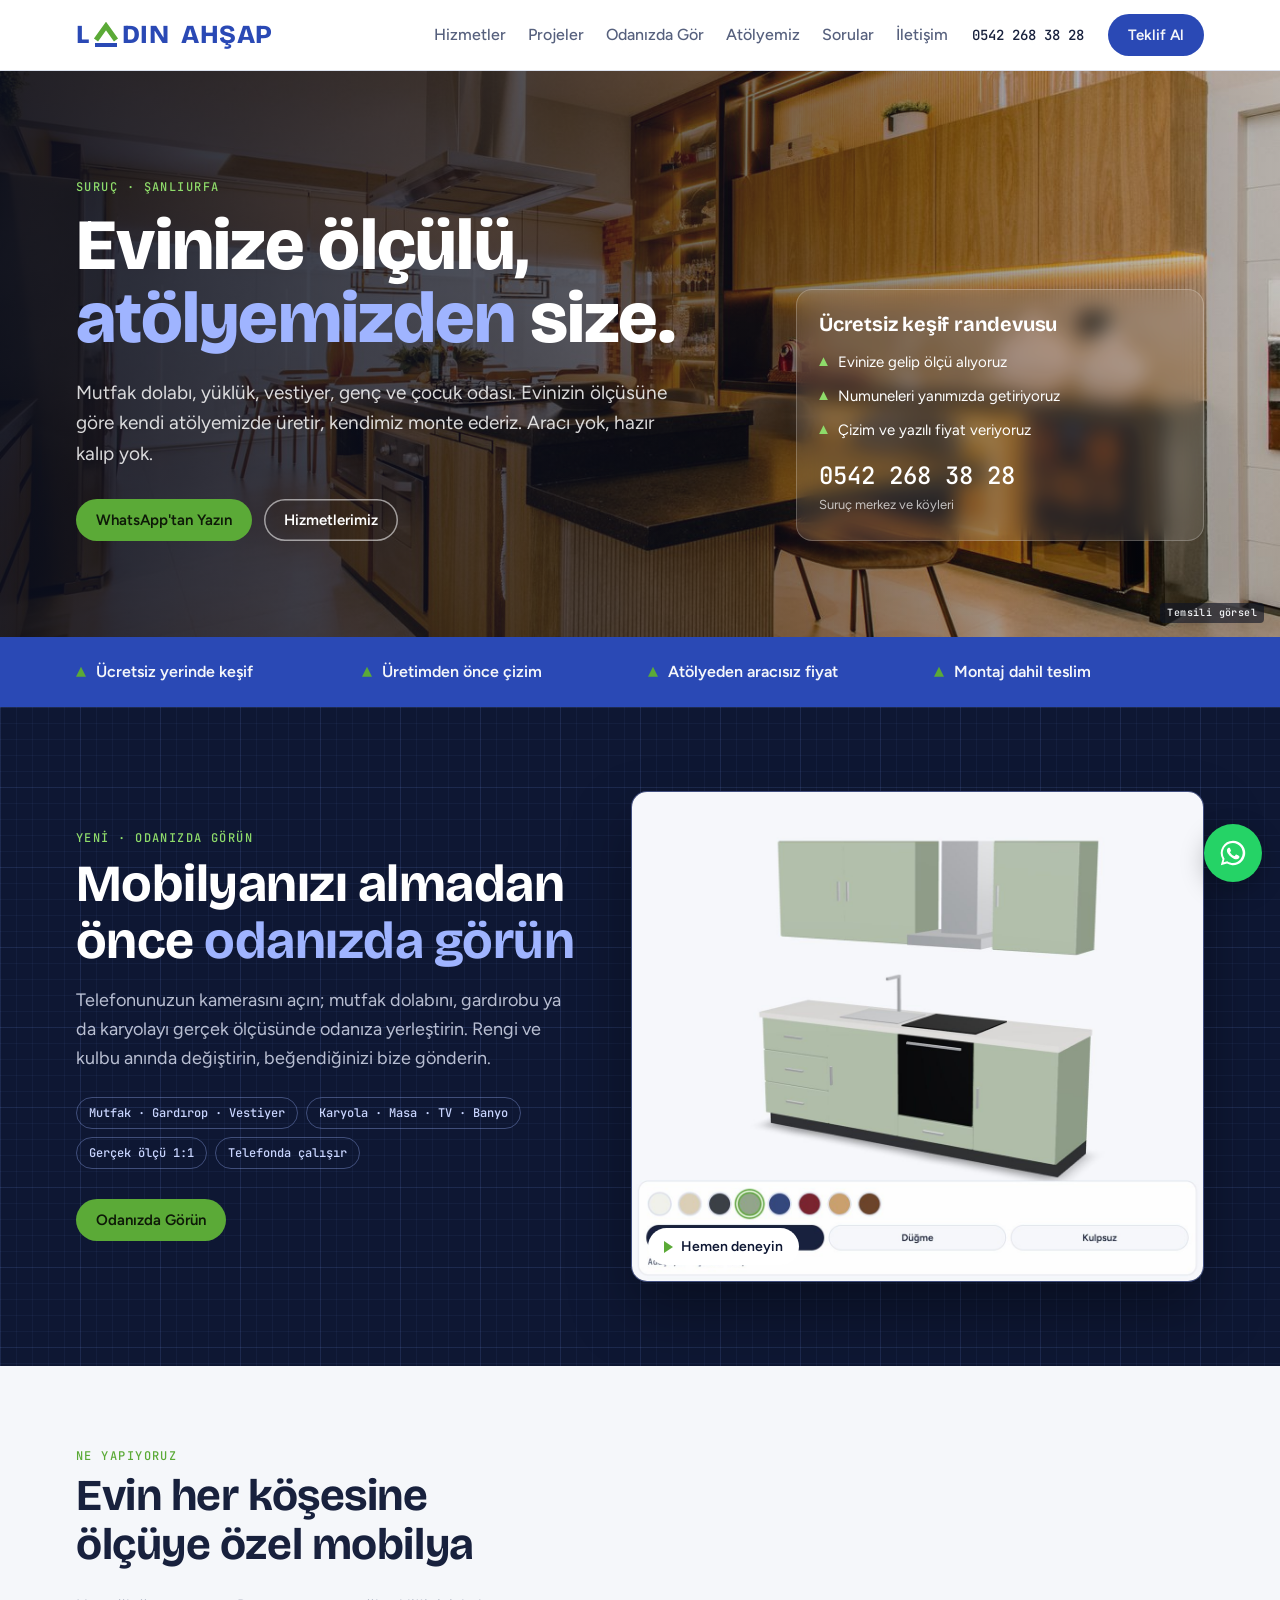
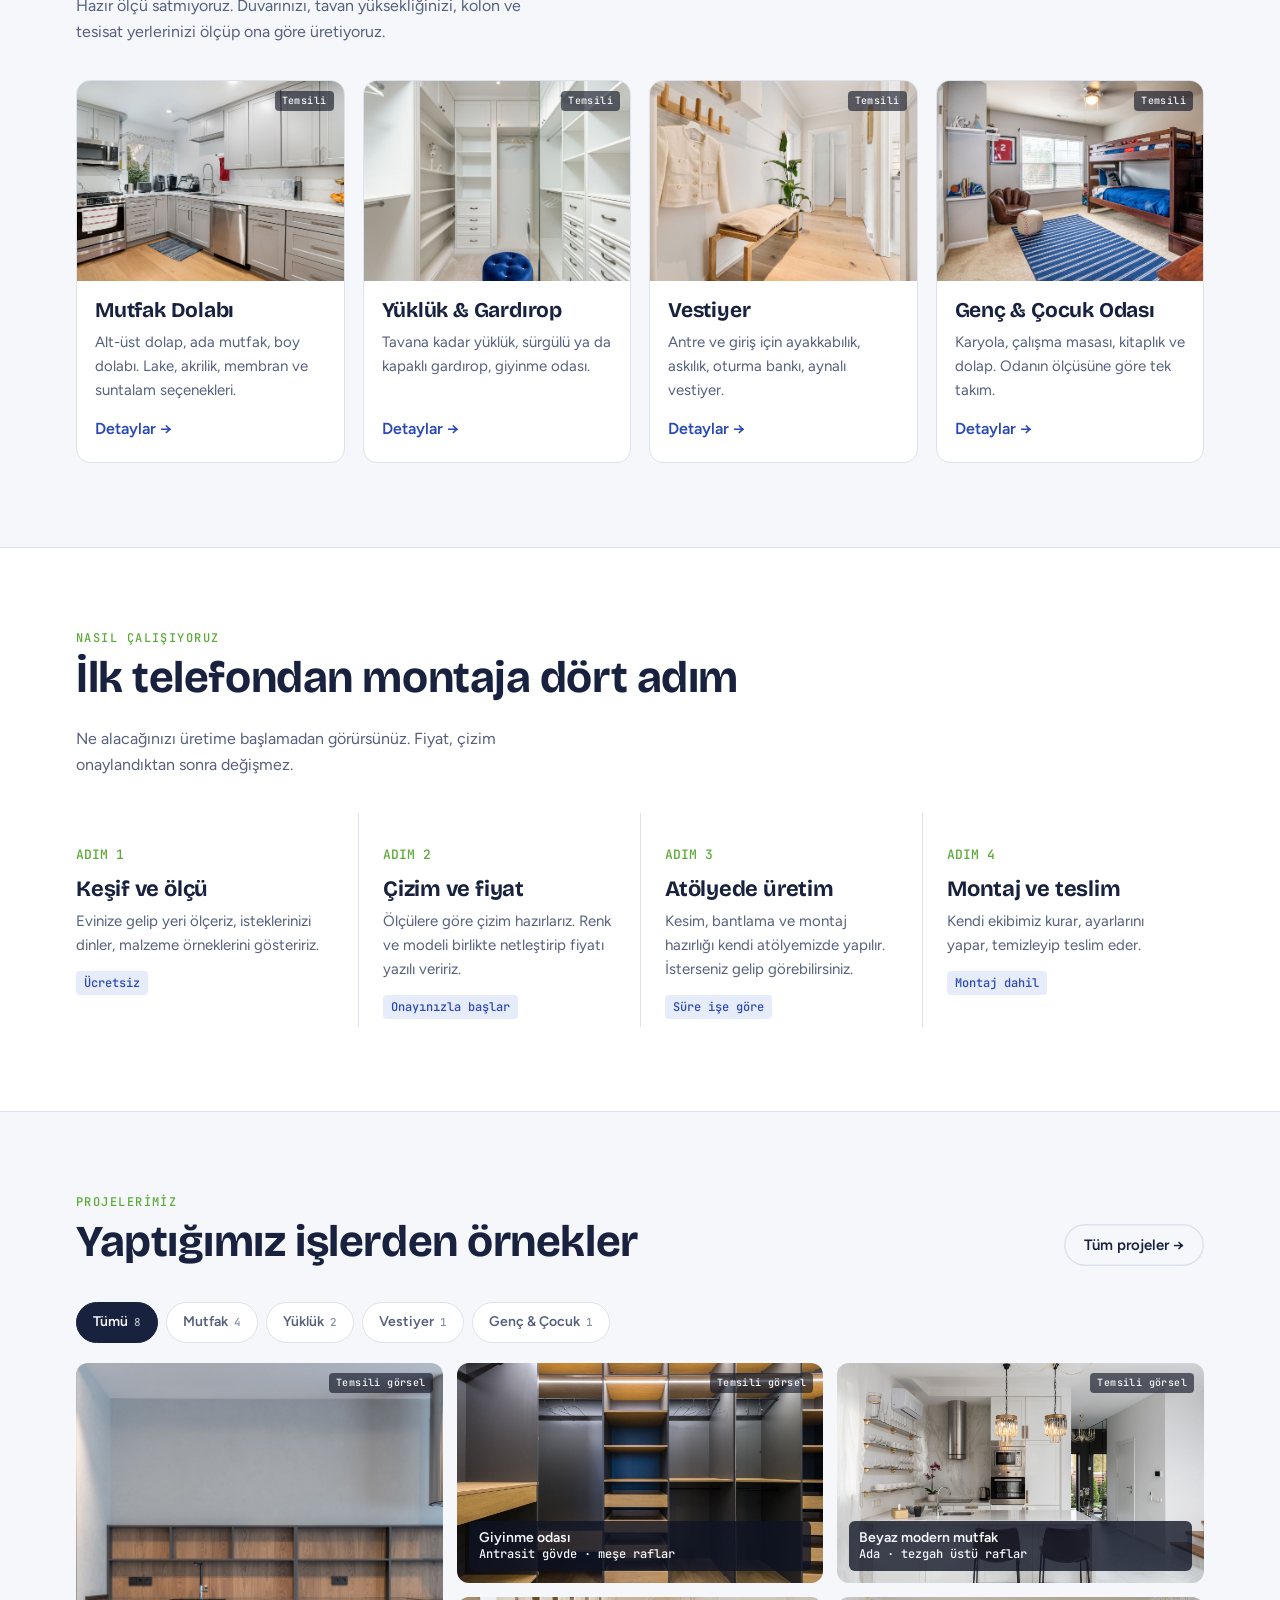
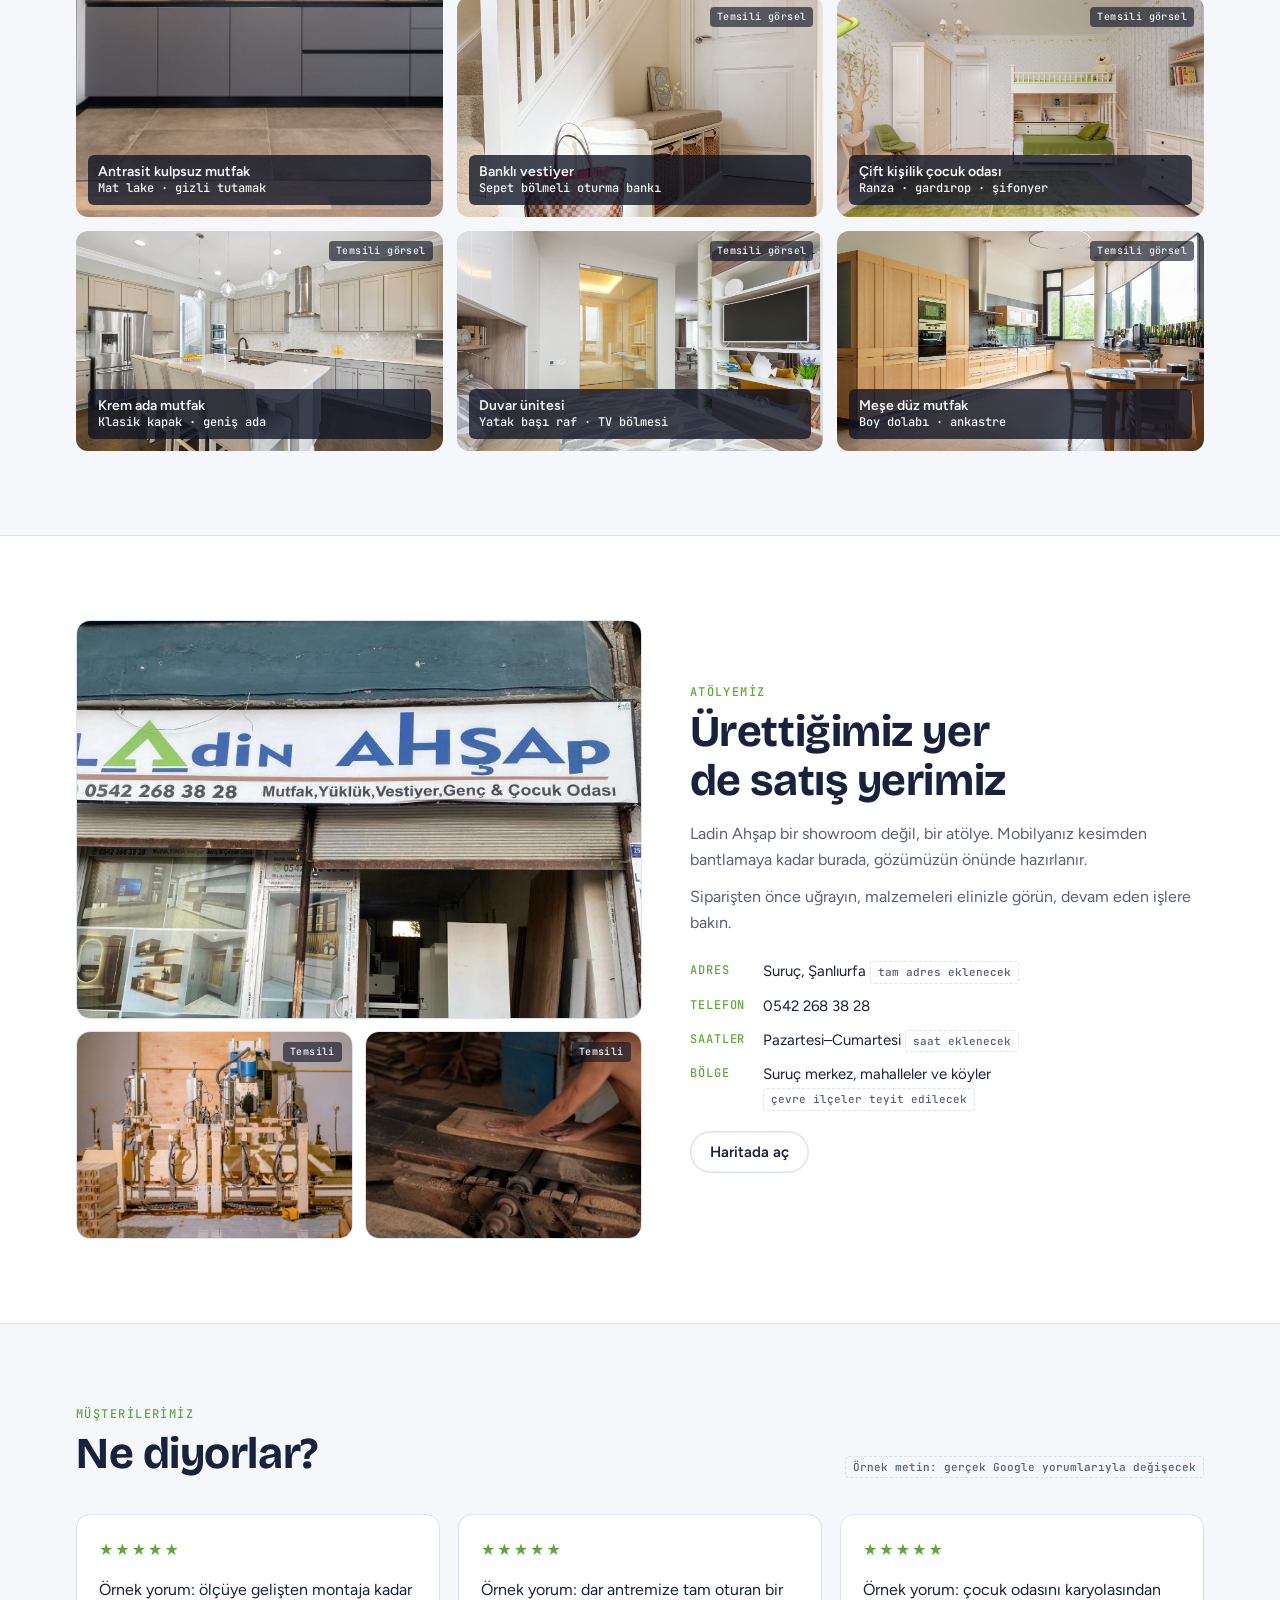
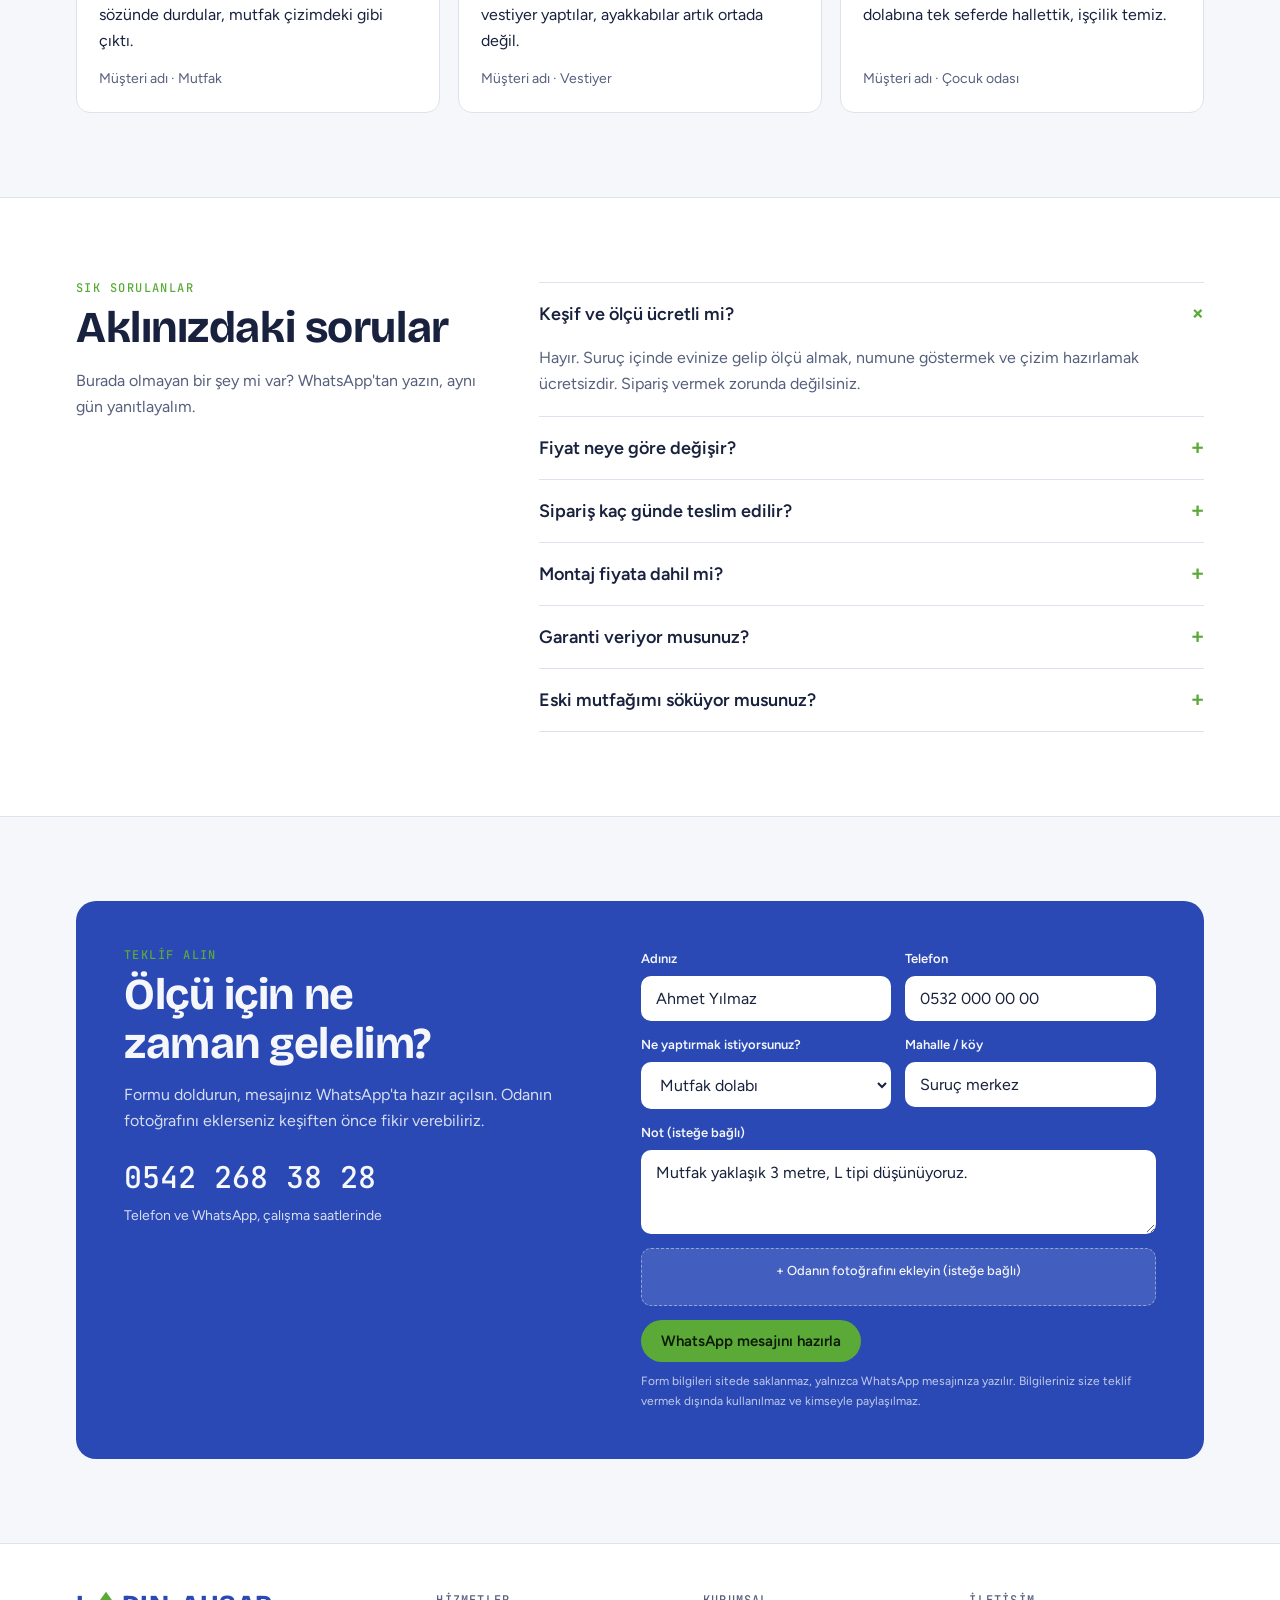
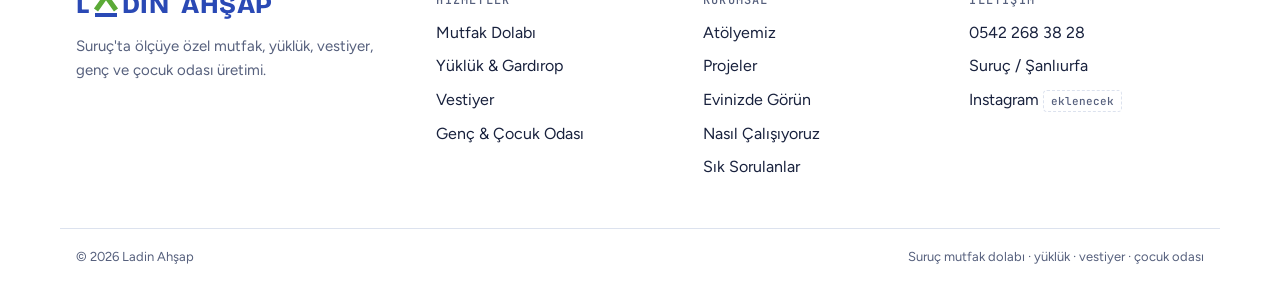
==== commit 02ef8fa4: "Sadeleştirme, Odanızda Gör: 7 ürün, canlı renk/kulp; 3D tasarlayıcı kaldırıldı; mobil konum satırı d" ====
--- a/index.html
+++ b/index.html
@@ -45,8 +45,7 @@
     <nav id="nav" aria-label="Ana menü">
       <a href="#hizmetler">Hizmetler</a>
       <a href="projeler.html">Projeler</a>
-      <a href="3d-mutfak.html">3D Tasarım</a>
-      <a href="#surec">Nasıl Çalışıyoruz</a>
+      <a href="evinizde-gorun.html">Odanızda Gör</a>
       <a href="#atolye">Atölyemiz</a>
       <a href="#sss">Sorular</a>
       <a href="#iletisim">İletişim</a>
@@ -94,28 +93,23 @@
   <section class="bp" aria-labelledby="bp-title">
     <div class="wrap">
       <div>
-        <div class="eyebrow">Yeni · 3D Mutfak Tasarlayıcı</div>
-        <h2 id="bp-title">Mutfağınızı ustaya gelmeden <em>3D görün</em></h2>
-        <p>Mutfak tipini ve duvar ölçünüzü girin, kapak rengini ve tezgahı seçin. Mutfağınız ekranda üç boyutlu oluşsun, parmağınızla çevirin. Beğendiğiniz tasarımı tek dokunuşla bize gönderin.</p>
+        <div class="eyebrow">Yeni · Odanızda görün</div>
+        <h2 id="bp-title">Mobilyanızı almadan önce <em>odanızda görün</em></h2>
+        <p>Telefonunuzun kamerasını açın; mutfak dolabını, gardırobu ya da karyolayı gerçek ölçüsünde odanıza yerleştirin. Rengi ve kulbu anında değiştirin, beğendiğinizi bize gönderin.</p>
         <ul>
-          <li>Düz · L · U · Ada</li>
-          <li>Milimetre ölçülü</li>
-          <li>8 kapak rengi · 4 tezgah</li>
+          <li>Mutfak · Gardırop · Vestiyer</li>
+          <li>Karyola · Masa · TV · Banyo</li>
+          <li>Gerçek ölçü 1:1</li>
           <li>Telefonda çalışır</li>
-          <li>Gardırop: kamerayla odanızda</li>
         </ul>
-        <div class="acts">
-          <a class="btn btn-green" href="3d-mutfak.html">3D Tasarlayıcıyı Aç</a>
-          <a class="btn btn-ghost" href="evinizde-gorun.html">Gardırobu odanızda görün</a>
-        </div>
-      </div>
-      <a class="shot" href="3d-mutfak.html" aria-label="3D Mutfak Tasarlayıcıyı aç">
-        <img src="img/3d-onizleme.jpg" alt="3D tasarlayıcıda hazırlanmış adaçayı yeşili L mutfak, meşe tezgah" loading="lazy">
+        <a class="btn btn-green" href="evinizde-gorun.html">Odanızda Görün</a>
+      </div>
+      <a class="shot" href="evinizde-gorun.html" aria-label="Odanızda Görün sayfasını aç">
+        <img src="img/odanizda-onizleme.jpg" alt="Odanızda Görün ekranında renk ve kulp seçilebilen mutfak dolabı modeli" loading="lazy">
         <span class="play">Hemen deneyin</span>
       </a>
     </div>
   </section>
-
   <section class="block" id="hizmetler">
     <div class="wrap">
       <div class="head">
@@ -143,71 +137,6 @@
     </div>
   </section>
 
-  <section class="block" style="padding-top:0">
-    <div class="wrap try">
-      <div>
-        <div class="eyebrow">Önce çizimde görün</div>
-        <h2>Mutfağınızın rengini şimdi deneyin</h2>
-        <p>Keşiften sonra mutfağınızı gerçek ölçüleriyle çiziyoruz. Kapak rengini, kulp tipini ve tezgahı üretime başlamadan birlikte seçiyoruz. Aşağıdaki numunelere dokunarak farkı görün.</p>
-        <ul class="checks">
-          <li>Milimetre ölçülü ön görünüş çizimi</li>
-          <li>Renk ve malzeme numuneleri evinizde</li>
-          <li>Onaylanan çizim = değişmeyen fiyat</li>
-        </ul>
-      </div>
-      <figure class="drawing" id="drawing" aria-label="Mutfak dolabı ön görünüş çizimi, ölçüler milimetre">
-        <svg viewBox="0 0 520 380" role="img">
-          <line class="d-dim" x1="40" y1="24" x2="480" y2="24"/>
-          <line class="d-dim" x1="40" y1="17" x2="40" y2="31"/><line class="d-dim" x1="480" y1="17" x2="480" y2="31"/>
-          <rect class="d-bg" x="232" y="14" width="56" height="18"/>
-          <text class="d-txt" x="260" y="28" text-anchor="middle">2400</text>
-          <!-- üst dolaplar -->
-          <rect class="d-door" x="40" y="48" width="440" height="100"/>
-          <g class="d-dl"><line x1="128" y1="48" x2="128" y2="148"/><line x1="216" y1="48" x2="216" y2="148"/><line x1="304" y1="48" x2="304" y2="148"/><line x1="392" y1="48" x2="392" y2="148"/></g>
-          <g class="d-handle"><line x1="118" y1="128" x2="118" y2="140"/><line x1="138" y1="128" x2="138" y2="140"/><line x1="294" y1="128" x2="294" y2="140"/><line x1="314" y1="128" x2="314" y2="140"/><line x1="470" y1="128" x2="470" y2="140"/></g>
-          <!-- tezgah arası -->
-          <g class="d-thin">
-            <line x1="40" y1="170" x2="480" y2="170"/><line x1="40" y1="196" x2="480" y2="196"/>
-            <line x1="84" y1="148" x2="84" y2="170"/><line x1="172" y1="148" x2="172" y2="170"/><line x1="260" y1="148" x2="260" y2="170"/><line x1="348" y1="148" x2="348" y2="170"/><line x1="436" y1="148" x2="436" y2="170"/>
-            <line x1="128" y1="170" x2="128" y2="196"/><line x1="216" y1="170" x2="216" y2="196"/><line x1="304" y1="170" x2="304" y2="196"/><line x1="392" y1="170" x2="392" y2="196"/>
-            <line x1="84" y1="196" x2="84" y2="222"/><line x1="172" y1="196" x2="172" y2="222"/><line x1="260" y1="196" x2="260" y2="222"/><line x1="348" y1="196" x2="348" y2="222"/><line x1="436" y1="196" x2="436" y2="222"/>
-          </g>
-          <rect class="d-top" x="32" y="222" width="456" height="12"/>
-          <!-- alt dolaplar -->
-          <rect class="d-door" x="40" y="234" width="440" height="104"/>
-          <g class="d-dl">
-            <line x1="128" y1="234" x2="128" y2="338"/><line x1="216" y1="234" x2="216" y2="338"/><line x1="304" y1="234" x2="304" y2="338"/><line x1="392" y1="234" x2="392" y2="338"/>
-            <line x1="40" y1="268" x2="128" y2="268"/><line x1="40" y1="302" x2="128" y2="302"/>
-            <rect x="314" y="250" width="68" height="58" rx="3"/>
-          </g>
-          <g class="d-handle">
-            <line x1="74" y1="251" x2="94" y2="251"/><line x1="74" y1="285" x2="94" y2="285"/><line x1="74" y1="319" x2="94" y2="319"/>
-            <line x1="206" y1="246" x2="206" y2="258"/><line x1="226" y1="246" x2="226" y2="258"/>
-            <line x1="322" y1="244" x2="374" y2="244"/><line x1="402" y1="246" x2="402" y2="258"/>
-          </g>
-          <rect class="d-door" x="44" y="338" width="432" height="12"/>
-          <line class="d-floor" x1="20" y1="350" x2="500" y2="350"/>
-          <line class="d-dim" x1="500" y1="222" x2="500" y2="350"/>
-          <line class="d-dim" x1="493" y1="222" x2="507" y2="222"/>
-          <text class="d-txt" x="508" y="292" transform="rotate(-90 508 292)" text-anchor="middle">900</text>
-          <line class="d-dim" x1="22" y1="48" x2="22" y2="148"/>
-          <line class="d-dim" x1="15" y1="48" x2="29" y2="48"/><line class="d-dim" x1="15" y1="148" x2="29" y2="148"/>
-          <text class="d-txt" x="14" y="98" transform="rotate(-90 14 98)" text-anchor="middle">700</text>
-        </svg>
-        <div class="picker" role="group" aria-label="Kapak rengi">
-          <span class="lbl">Kapak rengini deneyin</span>
-          <button class="swatch" style="--c:#F3F3EF" data-door="#F3F3EF" data-line="#18213D" data-name="Beyaz lake" aria-pressed="true" aria-label="Beyaz lake"></button>
-          <button class="swatch" style="--c:#3D4148" data-door="#3D4148" data-line="#C9CED8" data-name="Antrasit lake" aria-pressed="false" aria-label="Antrasit lake"></button>
-          <button class="swatch" style="--c:#E3D7C2" data-door="#E3D7C2" data-line="#4A3A22" data-name="Kaşmir membran" aria-pressed="false" aria-label="Kaşmir membran"></button>
-          <button class="swatch" style="--c:#98AB90" data-door="#98AB90" data-line="#22301E" data-name="Adaçayı lake" aria-pressed="false" aria-label="Adaçayı lake"></button>
-          <button class="swatch" style="--c:#3F5590" data-door="#3F5590" data-line="#DCE3F5" data-name="Gece mavisi lake" aria-pressed="false" aria-label="Gece mavisi lake"></button>
-          <button class="swatch" style="--c:#7A4E33" data-door="#7A4E33" data-line="#F0DCC8" data-name="Ceviz suntalam" aria-pressed="false" aria-label="Ceviz suntalam"></button>
-        </div>
-        <figcaption class="cap"><span id="door-name">Kapak: Beyaz lake</span><span>Ölçü: mm · Çizim keşiften sonra hazırlanır</span></figcaption>
-      </figure>
-    </div>
-  </section>
-
   <section class="block band" id="surec">
     <div class="wrap">
       <div class="head">
@@ -245,30 +174,6 @@
         <div class="proj stock" data-cat="mutfak"><img src="img/foto/mutfak-ada-krem.jpg" alt="Krem ada mutfak" loading="lazy"><div class="tag"><b>Krem ada mutfak</b>Klasik kapak · geniş ada</div></div>
         <div class="proj stock" data-cat="yukluk"><img src="img/foto/yukluk-duvar-unitesi.jpg" alt="Duvar ünitesi" loading="lazy"><div class="tag"><b>Duvar ünitesi</b>Yatak başı raf · TV bölmesi</div></div>
         <div class="proj stock" data-cat="mutfak"><img src="img/foto/mutfak-mese.jpg" alt="Meşe düz mutfak" loading="lazy"><div class="tag"><b>Meşe düz mutfak</b>Boy dolabı · ankastre</div></div>
-      </div>
-    </div>
-  </section>
-
-  <section class="block" style="padding-top:0">
-    <div class="wrap">
-      <div class="head">
-        <div><div class="eyebrow">Malzeme ve renk</div><h2>Kapak seçenekleri</h2></div>
-        <p>Keşifte numuneleri yanımızda getiriyoruz. Rengi evinizin ışığında seçersiniz.</p>
-      </div>
-      <div class="materials">
-        <div class="mat"><div class="chip t-white"></div><b>Beyaz lake</b><span>mat / parlak</span></div>
-        <div class="mat"><div class="chip t-anthracite"></div><b>Antrasit</b><span>lake</span></div>
-        <div class="mat"><div class="chip t-cream"></div><b>Kaşmir</b><span>membran</span></div>
-        <div class="mat"><div class="chip t-gloss"></div><b>Bordo</b><span>akrilik</span></div>
-        <div class="mat"><div class="chip t-sage"></div><b>Adaçayı</b><span>lake</span></div>
-        <div class="mat"><div class="chip t-blue"></div><b>Gece mavisi</b><span>lake</span></div>
-        <div class="mat"><div class="chip t-oak"></div><b>Meşe</b><span>suntalam</span></div>
-        <div class="mat"><div class="chip t-walnut"></div><b>Ceviz</b><span>suntalam</span></div>
-      </div>
-      <div class="why">
-        <div><h3>Aracısız fiyat</h3><p>Showroom ve bayi payı yok. Ürettiğimiz işi doğrudan size satıyoruz.</p></div>
-        <div><h3>Dayanıklı donanım</h3><p>Frenli menteşe ve tam açılır çekmece rayları kullanıyoruz. Marka seçenekleri keşifte konuşulur.</p></div>
-        <div><h3>Teslimden sonra da buradayız</h3><p>Ayar, kapak düşmesi, menteşe değişimi için bir telefon yeter.</p></div>
       </div>
     </div>
   </section>
@@ -309,22 +214,6 @@
         <div class="rev"><div class="stars" aria-label="5 yıldız">★★★★★</div><p>Örnek yorum: ölçüye gelişten montaja kadar sözünde durdular, mutfak çizimdeki gibi çıktı.</p><div class="who">Müşteri adı · Mutfak</div></div>
         <div class="rev"><div class="stars" aria-label="5 yıldız">★★★★★</div><p>Örnek yorum: dar antremize tam oturan bir vestiyer yaptılar, ayakkabılar artık ortada değil.</p><div class="who">Müşteri adı · Vestiyer</div></div>
         <div class="rev"><div class="stars" aria-label="5 yıldız">★★★★★</div><p>Örnek yorum: çocuk odasını karyolasından dolabına tek seferde hallettik, işçilik temiz.</p><div class="who">Müşteri adı · Çocuk odası</div></div>
-      </div>
-    </div>
-  </section>
-
-  <section class="block" style="padding-top:0">
-    <div class="wrap">
-      <div class="photo-cta">
-        <div class="in">
-          <div class="eyebrow" style="color:#8EDB6A">Ücretsiz keşif</div>
-          <h2 style="margin-top:12px">Hayalinizdeki mutfağı birlikte çizelim</h2>
-          <p>Bir telefonla evinize gelelim. Ölçüyü alalım, numuneleri gösterelim, çizimi ve fiyatı yazılı olarak elinize verelim.</p>
-          <div class="acts">
-            <a class="btn btn-green" href="https://wa.me/905422683828?text=Merhaba%2C%20%C3%BCcretsiz%20ke%C5%9Fif%20i%C3%A7in%20randevu%20almak%20istiyorum." target="_blank" rel="noopener">Randevu İsteyin</a>
-            <a class="btn btn-ghost" href="tel:+905422683828">0542 268 38 28</a>
-          </div>
-        </div>
       </div>
     </div>
   </section>
@@ -415,7 +304,7 @@
       <p>Suruç'ta ölçüye özel mutfak, yüklük, vestiyer, genç ve çocuk odası üretimi.</p>
     </div>
     <div><h4>Hizmetler</h4><ul><li><a href="mutfak-dolabi.html">Mutfak Dolabı</a></li><li><a href="yukluk-gardirop.html">Yüklük &amp; Gardırop</a></li><li><a href="vestiyer.html">Vestiyer</a></li><li><a href="genc-cocuk-odasi.html">Genç &amp; Çocuk Odası</a></li></ul></div>
-    <div><h4>Kurumsal</h4><ul><li><a href="#atolye">Atölyemiz</a></li><li><a href="projeler.html">Projeler</a></li><li><a href="3d-mutfak.html">3D Mutfak Tasarlayıcı</a></li><li><a href="evinizde-gorun.html">Evinizde Görün</a></li><li><a href="#surec">Nasıl Çalışıyoruz</a></li><li><a href="#sss">Sık Sorulanlar</a></li></ul></div>
+    <div><h4>Kurumsal</h4><ul><li><a href="#atolye">Atölyemiz</a></li><li><a href="projeler.html">Projeler</a></li><li><a href="evinizde-gorun.html">Evinizde Görün</a></li><li><a href="#surec">Nasıl Çalışıyoruz</a></li><li><a href="#sss">Sık Sorulanlar</a></li></ul></div>
     <div><h4>İletişim</h4><ul><li>0542 268 38 28</li><li>Suruç / Şanlıurfa</li><li>Instagram <span class="draft">eklenecek</span></li></ul></div>
   </div>
   <div class="wrap legal"><span>© 2026 Ladin Ahşap</span><span>Suruç mutfak dolabı · yüklük · vestiyer · çocuk odası</span></div>
--- a/css/site.css
+++ b/css/site.css
@@ -42,9 +42,9 @@
 body::before{content:"";position:fixed;inset:0 0 auto;height:env(safe-area-inset-top,0px);z-index:60;background:var(--surface)}
 header{position:sticky;top:env(safe-area-inset-top,0px);z-index:50;background:color-mix(in srgb,var(--surface) 92%,transparent);backdrop-filter:blur(8px);border-bottom:1px solid var(--line)}
 .bar{display:flex;align-items:center;gap:24px;padding-block:14px}
-nav{display:flex;gap:22px;margin-left:auto}
-nav a{text-decoration:none;font-weight:500;color:var(--muted)}
-nav a:hover{color:var(--ink)}
+#nav{display:flex;gap:22px;margin-left:auto}
+#nav a{text-decoration:none;font-weight:500;color:var(--muted)}
+#nav a:hover{color:var(--ink)}
 .phone{font:500 14px var(--mono);text-decoration:none;white-space:nowrap}
 .menu-btn{display:none;margin-left:auto;background:none;border:1px solid var(--line);border-radius:10px;width:44px;height:44px;cursor:pointer;place-items:center}
 .menu-btn span,.menu-btn span::before,.menu-btn span::after{display:block;width:18px;height:2px;background:var(--ink);position:relative;content:"";transition:transform .2s}
@@ -61,9 +61,9 @@
 @media (max-width:900px){
   .phone,.bar>.btn{display:none}
   .menu-btn{display:grid}
-  nav{display:none;position:absolute;left:0;right:0;top:100%;flex-direction:column;gap:0;background:var(--surface);border-bottom:1px solid var(--line);padding:8px var(--gutter-r) 16px var(--gutter)}
-  nav.open{display:flex}
-  nav a{padding:12px 0;border-bottom:1px solid var(--line);font-size:17px;color:var(--ink)}
+  #nav{display:none;position:absolute;left:0;right:0;top:100%;flex-direction:column;gap:0;background:var(--surface);border-bottom:1px solid var(--line);padding:8px var(--gutter-r) 16px var(--gutter)}
+  #nav.open{display:flex}
+  #nav a{padding:12px 0;border-bottom:1px solid var(--line);font-size:17px;color:var(--ink)}
 }
 
 /* Hero */
@@ -411,56 +411,7 @@
 @media (max-width:860px){.try{grid-template-columns:1fr;gap:32px}}
 @media (prefers-reduced-motion:reduce){.svc .ph img{transition:none}}
 
-/* ---------- 3D Mutfak Tasarlayıcı ---------- */
-.k3d{display:grid;grid-template-columns:minmax(0,1fr) 360px;border:1px solid var(--line);border-radius:18px;overflow:hidden;background:var(--surface)}
-.k3d-stage{position:relative;min-height:600px;background:var(--paper)}
-.k3d-canvas{position:absolute;inset:0}
-.k3d-canvas canvas{display:block;width:100%;height:100%;touch-action:none;cursor:grab}
-.k3d-canvas canvas:active{cursor:grabbing}
-.k3d-fallback{position:absolute;inset:0;display:grid;place-items:center;padding:24px;text-align:center;color:var(--muted)}
-.k3d-views{position:absolute;top:14px;left:14px;display:flex;gap:4px;background:var(--surface);border:1px solid var(--line);border-radius:999px;padding:4px;box-shadow:0 4px 14px rgba(0,0,0,.08)}
-.k3d-views button{border:0;background:transparent;border-radius:999px;padding:7px 14px;font:600 13px var(--body);color:var(--muted);cursor:pointer}
-.k3d-views button[aria-pressed="true"]{background:var(--ink);color:var(--paper)}
-.k3d-hint{position:absolute;left:14px;bottom:14px;font:500 11px var(--mono);color:var(--muted);background:var(--surface);border:1px solid var(--line);border-radius:6px;padding:6px 9px;pointer-events:none}
-.k3d-badge{position:absolute;top:14px;right:14px;font:500 11px var(--mono);color:var(--blue);background:var(--blue-soft);border-radius:6px;padding:6px 9px;pointer-events:none}
-.k3d-panel{padding:22px;border-left:1px solid var(--line);display:flex;flex-direction:column;gap:20px}
-.k3d-row{display:flex;flex-direction:column;gap:10px}
-.k3d-lbl{font:500 11px var(--mono);letter-spacing:.1em;text-transform:uppercase;color:var(--green)}
-.seg{display:grid;grid-template-columns:repeat(4,1fr);gap:6px}
-.seg.three{grid-template-columns:repeat(3,1fr)}
-.seg.two{grid-template-columns:repeat(2,1fr)}
-.seg button{border:1px solid var(--line);background:var(--paper);border-radius:10px;padding:10px 6px;font:600 13px var(--body);color:var(--ink);cursor:pointer;display:flex;flex-direction:column;align-items:center;gap:6px;line-height:1.15}
-.seg button[aria-pressed="true"]{border-color:var(--blue);box-shadow:inset 0 0 0 1.5px var(--blue);background:var(--blue-soft)}
-.seg svg{width:34px;height:26px}
-.seg svg .w{fill:var(--wood);stroke:var(--ink);stroke-width:1.2}
-.seg svg .r{fill:none;stroke:var(--ink);stroke-width:1.2}
-.seg .chip{width:100%;height:16px;border-radius:4px;border:1px solid var(--line)}
-.chip-mermer{background:linear-gradient(115deg,#F4F3F0 0 30%,#C9CACE 31%,#F4F3F0 33% 70%,#D5D6D9 71%,#F4F3F0 73%)}
-.chip-granit{background:radial-gradient(circle at 20% 40%,#6A6B70 1px,transparent 2px) 0 0/6px 6px,#1F2023}
-.chip-mese{background:repeating-linear-gradient(0deg,rgba(120,80,40,.18) 0 1px,transparent 1px 5px),#CFA06B}
-.chip-beton{background:radial-gradient(circle at 30% 60%,rgba(255,255,255,.35) 1px,transparent 2px) 0 0/5px 5px,#9EA0A1}
-.rng{display:flex;justify-content:space-between;font-size:14px}
-.rng output{font:500 13px var(--mono);color:var(--blue);font-variant-numeric:tabular-nums}
-.k3d-row input[type=range]{width:100%;accent-color:var(--blue);margin:2px 0 6px}
-.k-sw{display:flex;flex-wrap:wrap;gap:6px}
-.k-sw .swatch{width:32px;height:32px}
-.k-sel{font-size:13px;color:var(--muted)}
-.k-tog{gap:8px}
-.k-tog label{flex-direction:row;align-items:center;gap:10px;font-size:15px;font-weight:500}
-.k-tog input{width:18px;height:18px;accent-color:var(--blue);padding:0}
-.k-sum{display:grid;grid-template-columns:1fr 1fr;gap:10px 14px;background:var(--paper);border:1px solid var(--line);border-radius:12px;padding:14px}
-.k-sum span{display:block;font:500 10px var(--mono);letter-spacing:.08em;text-transform:uppercase;color:var(--muted)}
-.k-sum b{font-size:14px;font-weight:600}
-.k3d-panel .btn{width:100%}
-@media (max-width:980px){
-  .k3d{grid-template-columns:1fr}
-  .k3d-stage{min-height:0;height:min(72vw,520px)}
-  .k3d-panel{border-left:0;border-top:1px solid var(--line)}
-  .k3d-hint{display:none}
-}
-@media (max-width:520px){.k3d-stage{height:92vw}.k3d-badge{top:auto;bottom:12px;right:12px}}
-
-/* Ana sayfa 3D tanıtım bandı: teknik çizim (blueprint) zemin */
+/* Ana sayfa "Odanızda Gör" tanıtım bandı: teknik çizim (blueprint) zemin */
 .bp{position:relative;color:#E9EEFF;background:#0E1733;overflow:hidden}
 .bp::before{content:"";position:absolute;inset:0;background-image:linear-gradient(rgba(130,160,255,.09) 1px,transparent 1px),linear-gradient(90deg,rgba(130,160,255,.09) 1px,transparent 1px),linear-gradient(rgba(130,160,255,.05) 1px,transparent 1px),linear-gradient(90deg,rgba(130,160,255,.05) 1px,transparent 1px);background-size:80px 80px,80px 80px,16px 16px,16px 16px}
 .bp .wrap{position:relative;display:grid;grid-template-columns:1fr 1.15fr;gap:56px;align-items:center;padding-block:84px}
@@ -478,20 +429,49 @@
 .bp .corner{position:absolute;font:500 11px var(--mono);color:rgba(159,180,255,.6)}
 @media (max-width:900px){.bp .wrap{grid-template-columns:1fr;gap:32px;padding-block:56px}}
 
-@media (max-width:1200px){.bar .phone{display:none}nav{gap:18px}}
-
-/* ---------- Evinizde Görün (AR) ---------- */
-#arv{position:absolute;inset:0;width:100%;height:100%;background:var(--paper);--poster-color:transparent;--progress-bar-color:var(--green)}
-.ar-btn{position:absolute;left:50%;bottom:18px;transform:translateX(-50%);border:0;border-radius:999px;background:var(--green);color:#0E1A08;font:700 16px var(--body);padding:14px 22px;box-shadow:0 10px 24px rgba(0,0,0,.2);cursor:pointer;display:flex;gap:10px;align-items:center;white-space:nowrap}
-.ar-btn svg{width:22px;height:22px}
-.ar-box{background:var(--paper);border:1px solid var(--line);border-radius:12px;padding:14px 16px;font-size:14px}
-.ar-box h3{font:700 15px var(--body);margin-bottom:8px}
-.ar-box ol{margin:0;padding-left:18px;display:grid;gap:6px;color:var(--muted)}
-.ar-desk{display:grid;grid-template-columns:112px 1fr;gap:14px;align-items:center}
+@media (max-width:1200px){.bar .phone{display:none}#nav{gap:18px}}
+
+
+
+.bp .acts{display:flex;gap:12px;flex-wrap:wrap}
+
+/* ---------- Odanızda Gör (AR) ---------- */
+.k3d-row{display:flex;flex-direction:column;gap:10px}
+.k3d-lbl{font:500 11px var(--mono);letter-spacing:.1em;text-transform:uppercase;color:var(--green)}
+.seg{display:grid;grid-template-columns:repeat(4,1fr);gap:6px}
+.seg.three{grid-template-columns:repeat(3,1fr)}
+.seg.two{grid-template-columns:repeat(2,1fr)}
+.seg.arx-prod{grid-template-columns:repeat(auto-fill,minmax(112px,1fr))}
+.seg button{border:1px solid var(--line);background:var(--paper);border-radius:10px;padding:10px 6px;font:600 13px var(--body);color:var(--ink);cursor:pointer;line-height:1.2}
+.seg button[aria-pressed="true"]{border-color:var(--blue);box-shadow:inset 0 0 0 1.5px var(--blue);background:var(--blue-soft)}
+.k-sum{display:grid;gap:10px;background:var(--paper);border:1px solid var(--line);border-radius:12px;padding:12px 14px}
+.k-sum span{display:block;font:500 10px var(--mono);letter-spacing:.08em;text-transform:uppercase;color:var(--muted)}
+.k-sum b{font-size:14px;font-weight:600}
+.arx{padding-block:28px 64px}
+.arx-head{margin-bottom:18px}
+.arx-head h1{font-size:clamp(28px,4vw,44px);margin:8px 0 6px}
+.arx-head p{color:var(--muted)}
+.arx-grid{display:grid;grid-template-columns:minmax(0,1fr) 340px;gap:20px;align-items:start}
+.arx-stage{position:relative;height:min(74vh,660px);border-radius:18px;overflow:hidden;border:1px solid var(--line);background:var(--surface)}
+#arv{width:100%;height:100%;background:var(--paper);--poster-color:transparent;--progress-bar-color:var(--green)}
+.ar-btn{position:absolute;top:12px;right:12px;border:0;border-radius:999px;background:var(--green);color:#0E1A08;font:700 15px var(--body);padding:11px 16px;box-shadow:0 8px 20px rgba(0,0,0,.18);cursor:pointer;display:flex;gap:8px;align-items:center;white-space:nowrap}
+.ar-btn svg{width:20px;height:20px}
+.arx-dock{position:absolute;left:10px;right:10px;bottom:10px;background:color-mix(in srgb,var(--surface) 92%,transparent);backdrop-filter:blur(8px);-webkit-backdrop-filter:blur(8px);border:1px solid var(--line);border-radius:14px;padding:10px;display:flex;flex-direction:column;gap:8px}
+.arx-colors{display:flex;gap:8px;overflow-x:auto;padding:4px 2px;scrollbar-width:none}
+.arx-colors button{flex:none;width:32px;height:32px;border-radius:50%;border:2px solid var(--line);background:var(--c);cursor:pointer;padding:0}
+.arx-colors button[aria-pressed="true"]{border-color:var(--green);box-shadow:0 0 0 2px var(--surface),0 0 0 4px var(--green)}
+.arx-handles{display:flex;gap:6px}
+.arx-handles button{flex:1;border:1px solid var(--line);background:var(--paper);border-radius:999px;padding:8px;font:600 13px var(--body);color:var(--ink);cursor:pointer}
+.arx-handles button[aria-pressed="true"]{background:var(--ink);color:var(--paper);border-color:var(--ink)}
+.arx-name{font:500 11px var(--mono);color:var(--muted);padding-left:2px}
+.arx-panel{display:flex;flex-direction:column;gap:18px;background:var(--surface);border:1px solid var(--line);border-radius:18px;padding:18px}
+.arx-panel .btn{width:100%}
+.arx-note{font-size:13px;color:var(--muted)}
+.ar-box{background:var(--paper);border:1px solid var(--line);border-radius:12px;padding:12px 14px;font-size:14px}
+.ar-box h3{font:700 15px var(--body);margin-bottom:6px}
+.ar-desk{display:grid;grid-template-columns:104px 1fr;gap:12px;align-items:center}
 .ar-desk p{color:var(--muted)}
-#ar-qr{width:112px;height:112px;background:#FFFFFF;border-radius:8px;display:grid;place-items:center;font-size:11px;text-align:center;color:#56607D;padding:6px}
+#ar-qr{width:104px;height:104px;background:#FFFFFF;border-radius:8px;display:grid;place-items:center;font-size:11px;text-align:center;color:#56607D;padding:6px}
 #ar-qr svg{width:100%;height:100%}
-.ar-sw .swatch{width:36px;height:36px}
 .ar-fail{font-size:13px;color:var(--muted)}
-.bp .acts{display:flex;gap:12px;flex-wrap:wrap}
-.bp .btn-ghost{color:#FFFFFF;box-shadow:inset 0 0 0 1.5px rgba(255,255,255,.5)}
+@media (max-width:900px){.arx-grid{grid-template-columns:1fr}.arx-stage{height:66vh;min-height:440px}.arx{padding-block:18px 40px}}
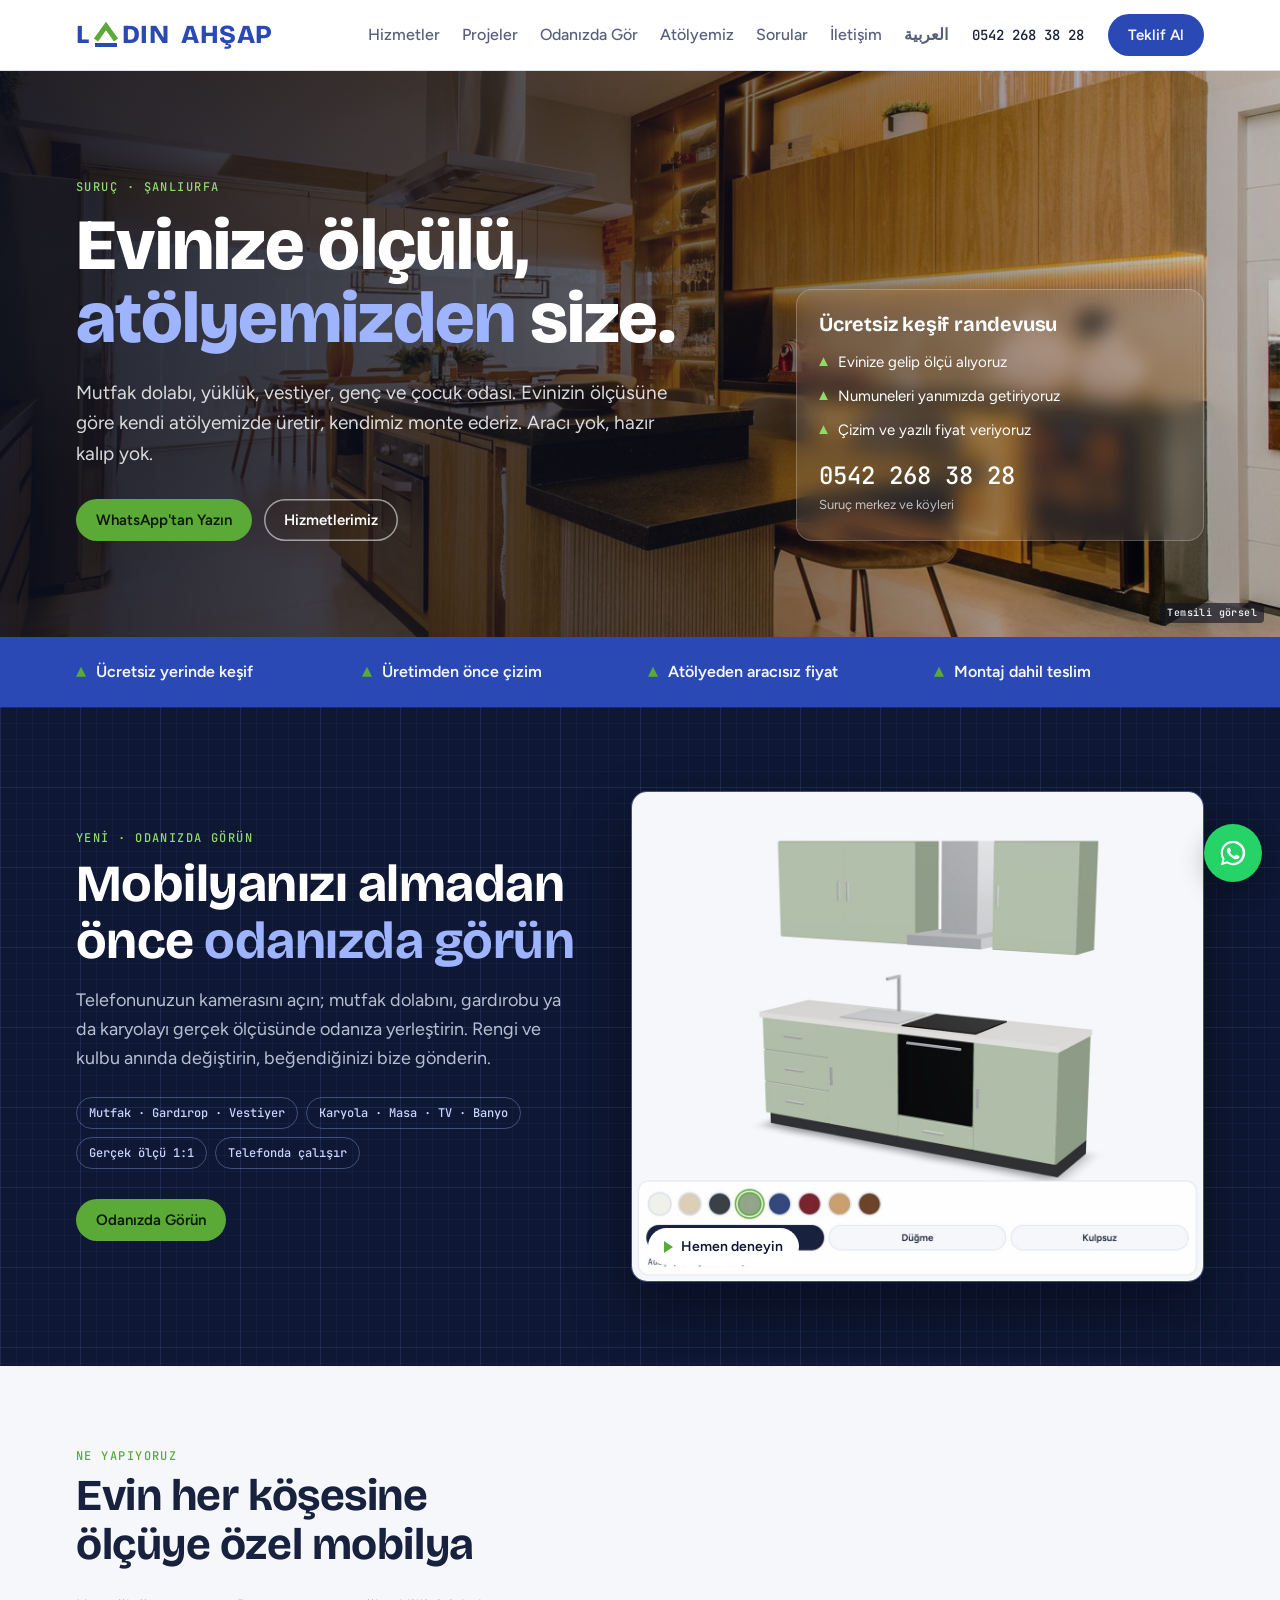
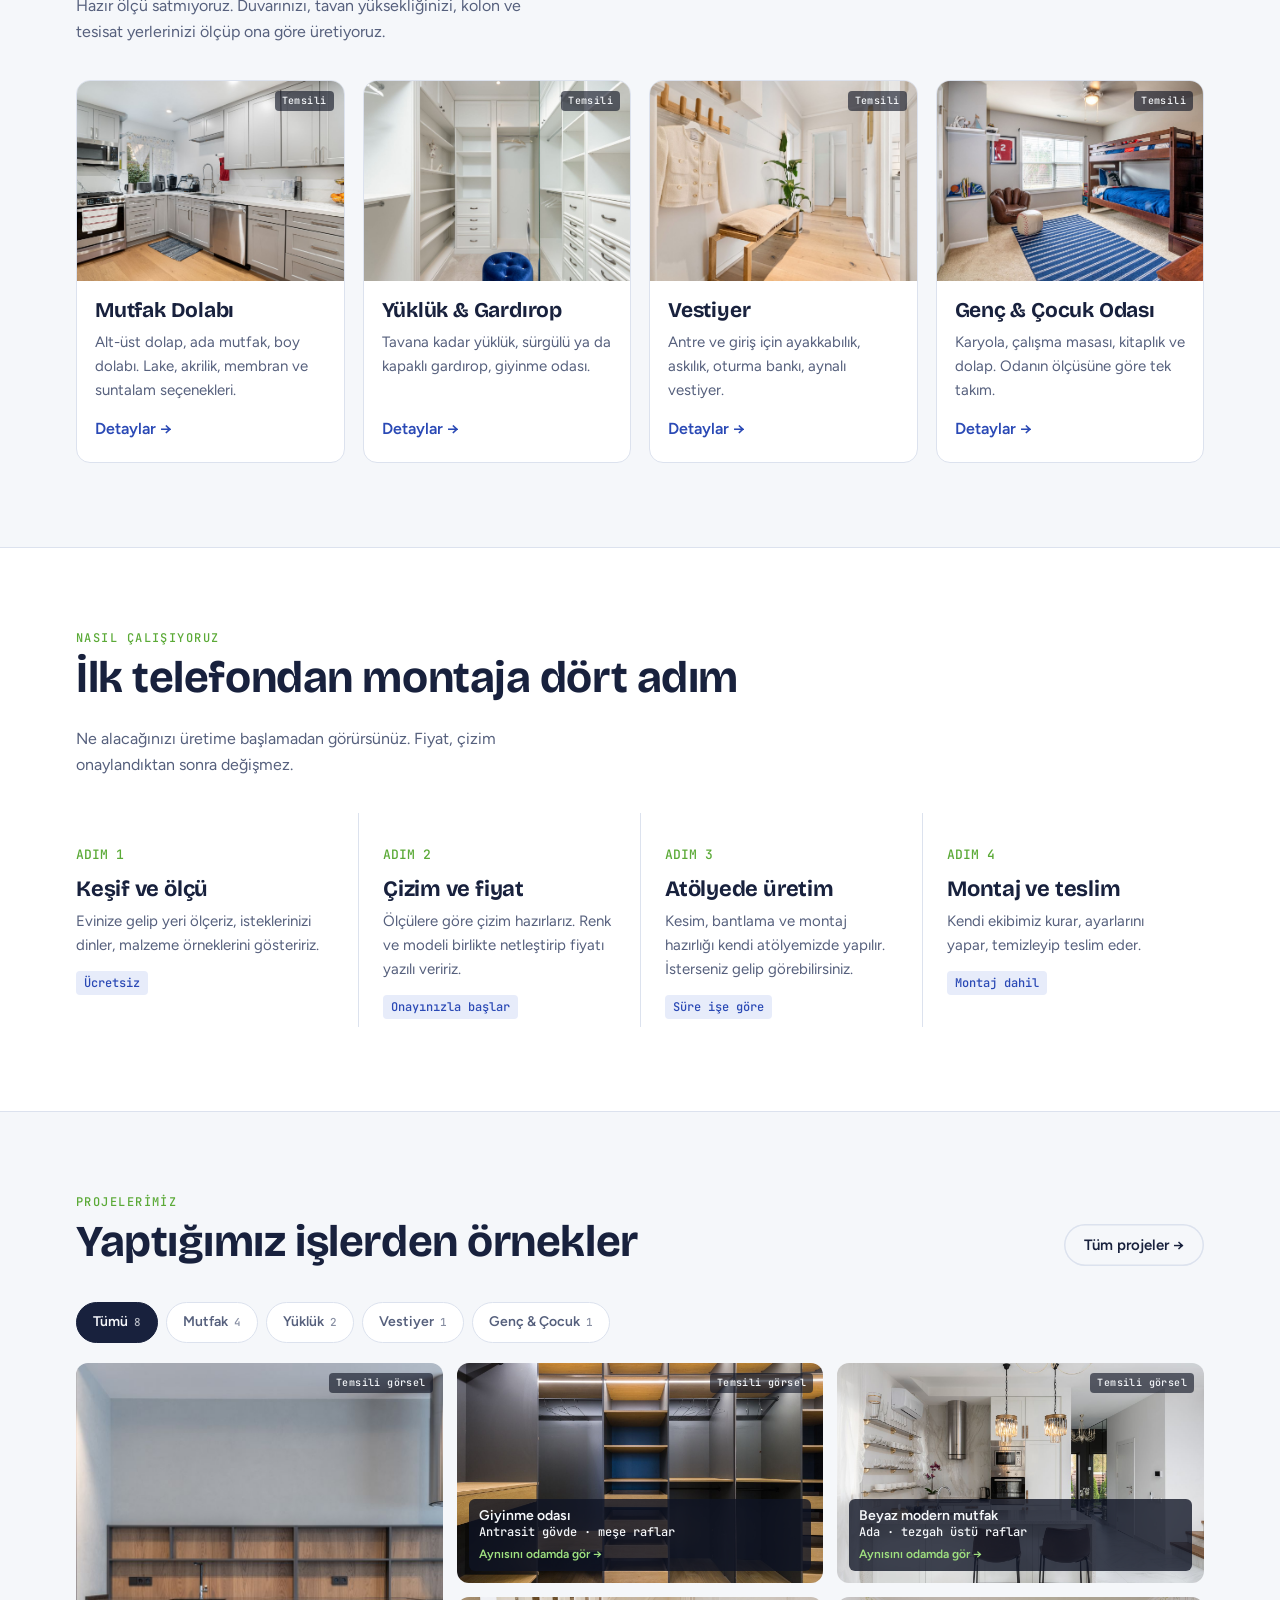
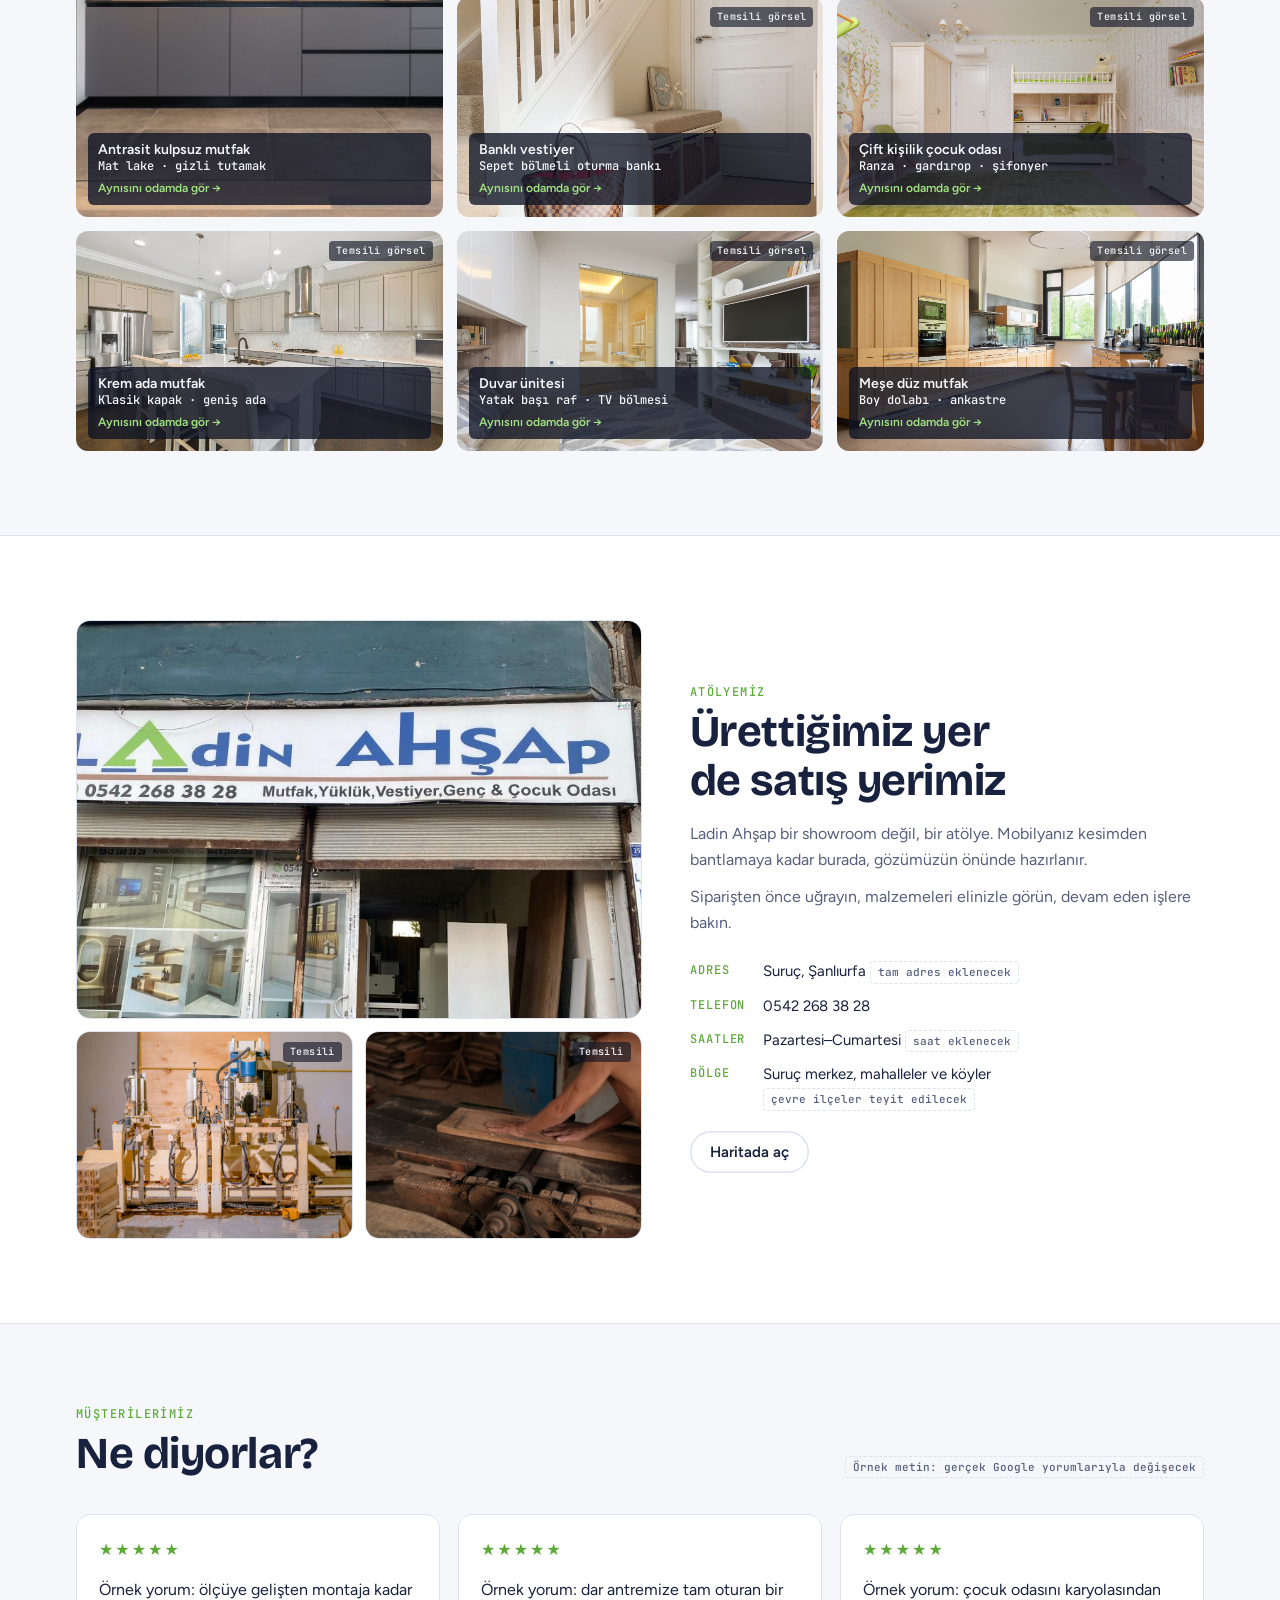
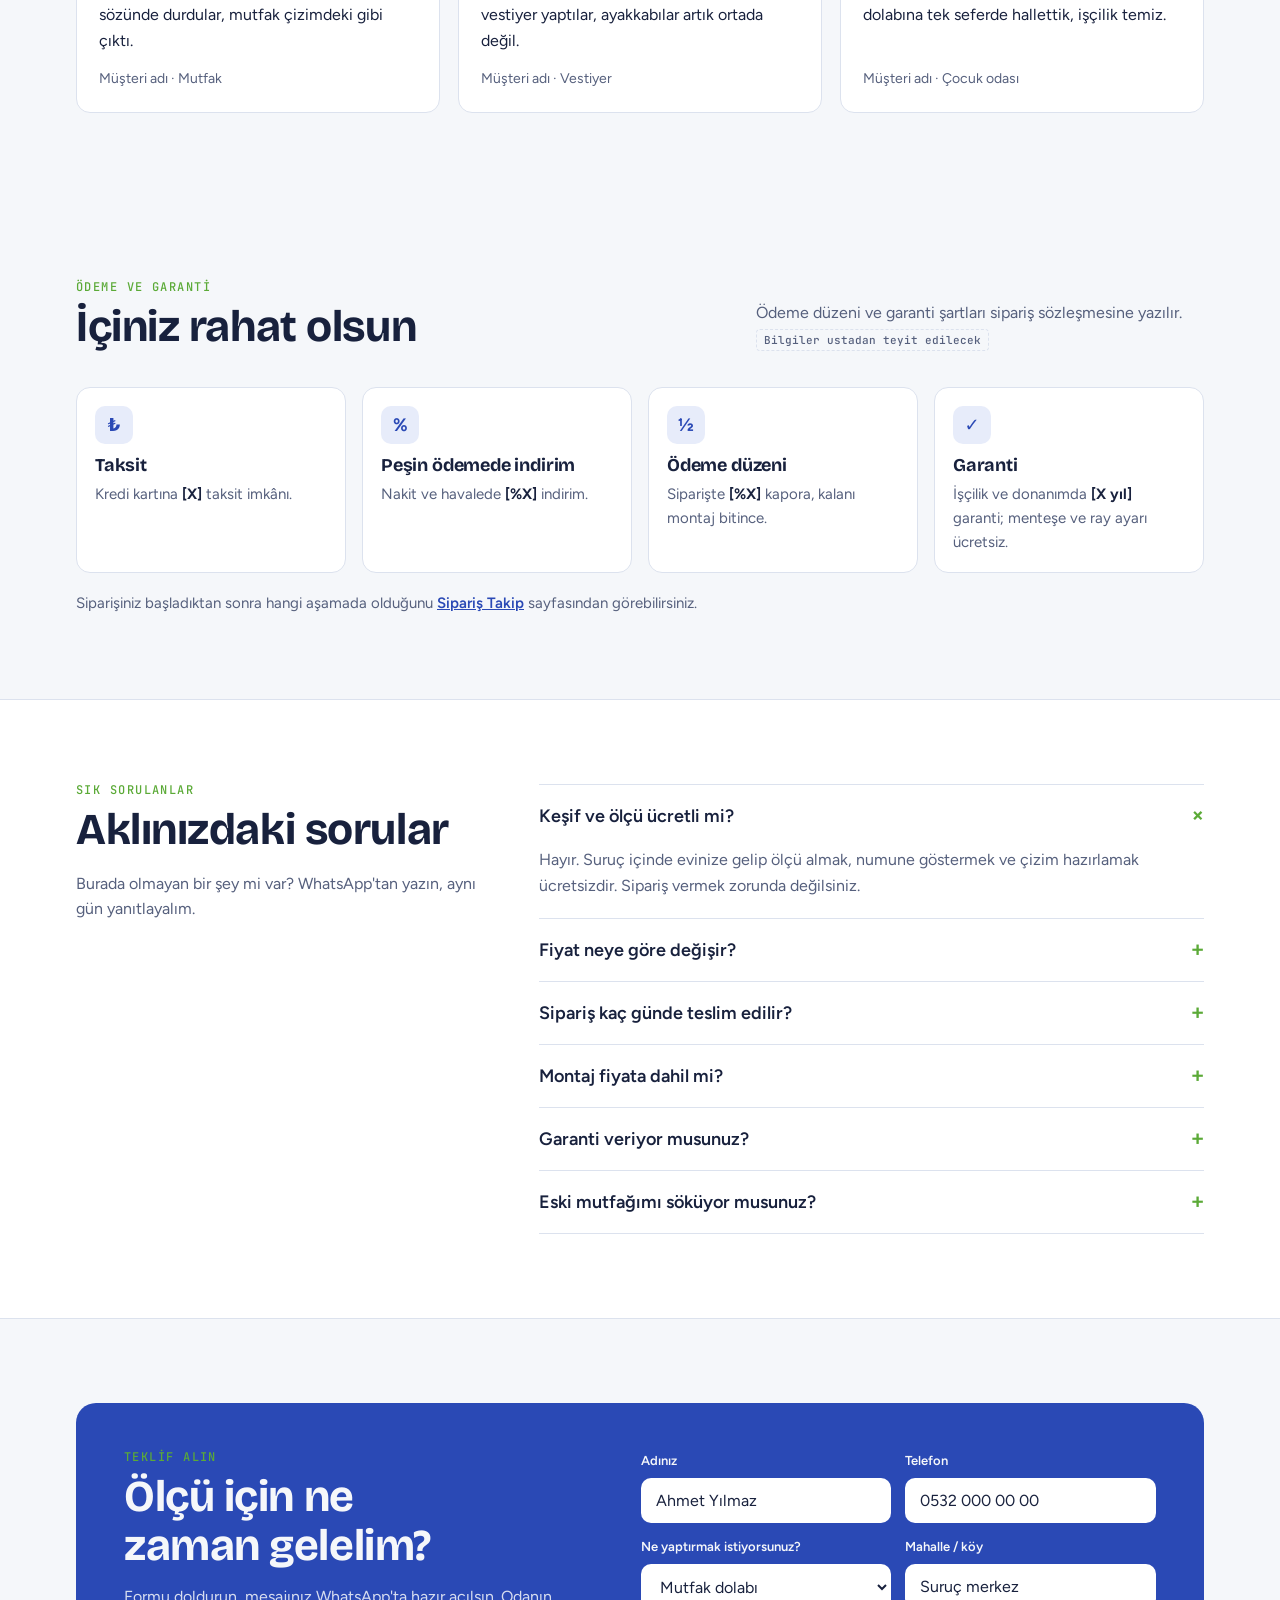
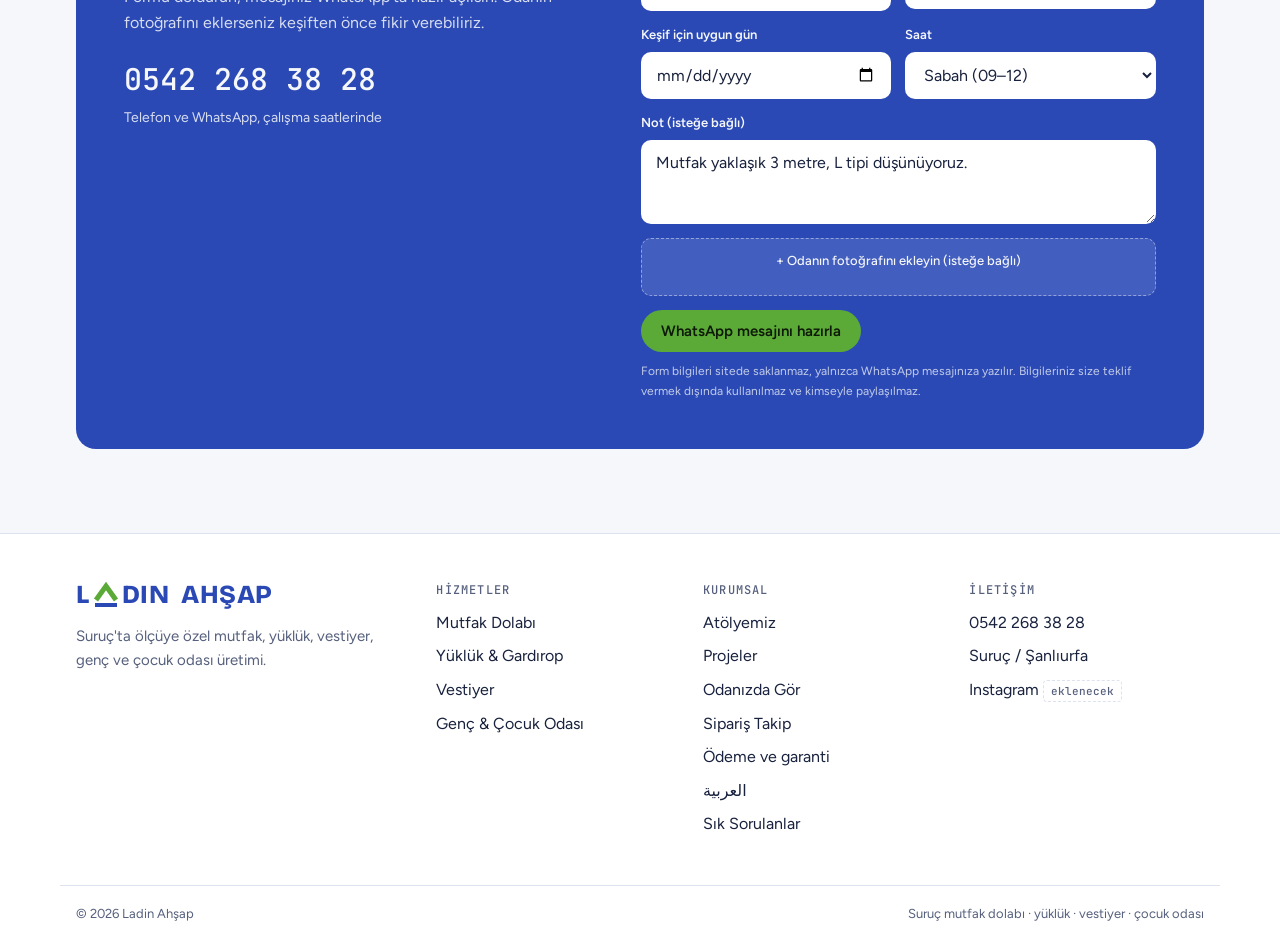
==== commit 0fb20199: "Tahmini bütçe, keşif randevusu, kamerayla ölçme, fotoğrafta görme, sipariş takip, aynısını odamda gö" ====
--- a/index.html
+++ b/index.html
@@ -49,6 +49,7 @@
       <a href="#atolye">Atölyemiz</a>
       <a href="#sss">Sorular</a>
       <a href="#iletisim">İletişim</a>
+      <a href="index-ar.html" lang="ar" class="lang-link">العربية</a>
     </nav>
     <a class="phone" href="tel:+905422683828">0542 268 38 28</a>
     <a class="btn btn-blue" href="#iletisim">Teklif Al</a>
@@ -166,14 +167,14 @@
         <button data-f="cocuk" aria-pressed="false">Genç &amp; Çocuk<span class="count">1</span></button>
       </div>
       <div class="projects" id="projects">
-        <div class="proj stock big" data-cat="mutfak"><img src="img/foto/mutfak-antrasit.jpg" alt="Antrasit kulpsuz mutfak" loading="lazy"><div class="tag"><b>Antrasit kulpsuz mutfak</b>Mat lake · gizli tutamak</div></div>
-        <div class="proj stock" data-cat="yukluk"><img src="img/foto/yukluk-giyinme.jpg" alt="Giyinme odası" loading="lazy"><div class="tag"><b>Giyinme odası</b>Antrasit gövde · meşe raflar</div></div>
-        <div class="proj stock" data-cat="mutfak"><img src="img/foto/mutfak-beyaz.jpg" alt="Beyaz modern mutfak" loading="lazy"><div class="tag"><b>Beyaz modern mutfak</b>Ada · tezgah üstü raflar</div></div>
-        <div class="proj stock" data-cat="vestiyer"><img src="img/foto/vestiyer-bank.jpg" alt="Banklı vestiyer" loading="lazy"><div class="tag"><b>Banklı vestiyer</b>Sepet bölmeli oturma bankı</div></div>
-        <div class="proj stock" data-cat="cocuk"><img src="img/foto/cocuk-ranza.jpg" alt="Çift kişilik çocuk odası" loading="lazy"><div class="tag"><b>Çift kişilik çocuk odası</b>Ranza · gardırop · şifonyer</div></div>
-        <div class="proj stock" data-cat="mutfak"><img src="img/foto/mutfak-ada-krem.jpg" alt="Krem ada mutfak" loading="lazy"><div class="tag"><b>Krem ada mutfak</b>Klasik kapak · geniş ada</div></div>
-        <div class="proj stock" data-cat="yukluk"><img src="img/foto/yukluk-duvar-unitesi.jpg" alt="Duvar ünitesi" loading="lazy"><div class="tag"><b>Duvar ünitesi</b>Yatak başı raf · TV bölmesi</div></div>
-        <div class="proj stock" data-cat="mutfak"><img src="img/foto/mutfak-mese.jpg" alt="Meşe düz mutfak" loading="lazy"><div class="tag"><b>Meşe düz mutfak</b>Boy dolabı · ankastre</div></div>
+        <div class="proj stock big" data-cat="mutfak"><img src="img/foto/mutfak-antrasit.jpg" alt="Antrasit kulpsuz mutfak" loading="lazy"><div class="tag"><b>Antrasit kulpsuz mutfak</b><span class="sub">Mat lake · gizli tutamak</span><a class="same" href="evinizde-gorun.html#mutfak?w=3000&m=l&y=2200&c=antrasit&k=yok&t=mermer">Aynısını odamda gör →</a></div></div>
+        <div class="proj stock" data-cat="yukluk"><img src="img/foto/yukluk-giyinme.jpg" alt="Giyinme odası" loading="lazy"><div class="tag"><b>Giyinme odası</b><span class="sub">Antrasit gövde · meşe raflar</span><a class="same" href="evinizde-gorun.html#gardirop?w=2400&h=2400&d=kapakli&c=antrasit&k=cubuk">Aynısını odamda gör →</a></div></div>
+        <div class="proj stock" data-cat="mutfak"><img src="img/foto/mutfak-beyaz.jpg" alt="Beyaz modern mutfak" loading="lazy"><div class="tag"><b>Beyaz modern mutfak</b><span class="sub">Ada · tezgah üstü raflar</span><a class="same" href="evinizde-gorun.html#mutfak?w=3000&c=beyaz&k=yok&t=mermer">Aynısını odamda gör →</a></div></div>
+        <div class="proj stock" data-cat="vestiyer"><img src="img/foto/vestiyer-bank.jpg" alt="Banklı vestiyer" loading="lazy"><div class="tag"><b>Banklı vestiyer</b><span class="sub">Sepet bölmeli oturma bankı</span><a class="same" href="evinizde-gorun.html#vestiyer?w=1000&c=beyaz&k=dugme">Aynısını odamda gör →</a></div></div>
+        <div class="proj stock" data-cat="cocuk"><img src="img/foto/cocuk-ranza.jpg" alt="Çift kişilik çocuk odası" loading="lazy"><div class="tag"><b>Çift kişilik çocuk odası</b><span class="sub">Ranza · gardırop · şifonyer</span><a class="same" href="evinizde-gorun.html#karyola?s=90x190&c=beyaz&k=cubuk">Aynısını odamda gör →</a></div></div>
+        <div class="proj stock" data-cat="mutfak"><img src="img/foto/mutfak-ada-krem.jpg" alt="Krem ada mutfak" loading="lazy"><div class="tag"><b>Krem ada mutfak</b><span class="sub">Klasik kapak · geniş ada</span><a class="same" href="evinizde-gorun.html#mutfak?w=3600&c=kasmir&k=cubuk&t=mermer">Aynısını odamda gör →</a></div></div>
+        <div class="proj stock" data-cat="yukluk"><img src="img/foto/yukluk-duvar-unitesi.jpg" alt="Duvar ünitesi" loading="lazy"><div class="tag"><b>Duvar ünitesi</b><span class="sub">Yatak başı raf · TV bölmesi</span><a class="same" href="evinizde-gorun.html#tv?w=2400&c=beyaz&k=yok">Aynısını odamda gör →</a></div></div>
+        <div class="proj stock" data-cat="mutfak"><img src="img/foto/mutfak-mese.jpg" alt="Meşe düz mutfak" loading="lazy"><div class="tag"><b>Meşe düz mutfak</b><span class="sub">Boy dolabı · ankastre</span><a class="same" href="evinizde-gorun.html#mutfak?w=2400&c=mese&k=cubuk&t=mermer">Aynısını odamda gör →</a></div></div>
       </div>
     </div>
   </section>
@@ -215,6 +216,22 @@
         <div class="rev"><div class="stars" aria-label="5 yıldız">★★★★★</div><p>Örnek yorum: dar antremize tam oturan bir vestiyer yaptılar, ayakkabılar artık ortada değil.</p><div class="who">Müşteri adı · Vestiyer</div></div>
         <div class="rev"><div class="stars" aria-label="5 yıldız">★★★★★</div><p>Örnek yorum: çocuk odasını karyolasından dolabına tek seferde hallettik, işçilik temiz.</p><div class="who">Müşteri adı · Çocuk odası</div></div>
       </div>
+    </div>
+  </section>
+
+  <section class="block" id="odeme">
+    <div class="wrap">
+      <div class="head">
+        <div><div class="eyebrow">Ödeme ve garanti</div><h2>İçiniz rahat olsun</h2></div>
+        <p>Ödeme düzeni ve garanti şartları sipariş sözleşmesine yazılır. <span class="draft">Bilgiler ustadan teyit edilecek</span></p>
+      </div>
+      <div class="pay">
+        <div class="pay-item"><span class="pay-ic" aria-hidden="true">₺</span><h3>Taksit</h3><p>Kredi kartına <b>[X]</b> taksit imkânı.</p></div>
+        <div class="pay-item"><span class="pay-ic" aria-hidden="true">%</span><h3>Peşin ödemede indirim</h3><p>Nakit ve havalede <b>[%X]</b> indirim.</p></div>
+        <div class="pay-item"><span class="pay-ic" aria-hidden="true">½</span><h3>Ödeme düzeni</h3><p>Siparişte <b>[%X]</b> kapora, kalanı montaj bitince.</p></div>
+        <div class="pay-item"><span class="pay-ic" aria-hidden="true">✓</span><h3>Garanti</h3><p>İşçilik ve donanımda <b>[X yıl]</b> garanti; menteşe ve ray ayarı ücretsiz.</p></div>
+      </div>
+      <p class="pay-more">Siparişiniz başladıktan sonra hangi aşamada olduğunu <a href="siparis-takip.html">Sipariş Takip</a> sayfasından görebilirsiniz.</p>
     </div>
   </section>
 
@@ -273,6 +290,10 @@
             </select>
           </label>
           <label for="f-yer">Mahalle / köy<input id="f-yer" name="yer" value="Suruç merkez"></label>
+          <label for="f-tarih">Keşif için uygun gün<input id="f-tarih" type="date"></label>
+          <label for="f-saat">Saat
+            <select id="f-saat"><option>Sabah (09–12)</option><option>Öğleden sonra (12–15)</option><option>Akşamüstü (15–18)</option></select>
+          </label>
           <label class="full" for="f-not">Not (isteğe bağlı)<textarea id="f-not" name="not">Mutfak yaklaşık 3 metre, L tipi düşünüyoruz.</textarea></label>
           <div class="full">
             <label class="file" for="f-foto">
@@ -304,7 +325,7 @@
       <p>Suruç'ta ölçüye özel mutfak, yüklük, vestiyer, genç ve çocuk odası üretimi.</p>
     </div>
     <div><h4>Hizmetler</h4><ul><li><a href="mutfak-dolabi.html">Mutfak Dolabı</a></li><li><a href="yukluk-gardirop.html">Yüklük &amp; Gardırop</a></li><li><a href="vestiyer.html">Vestiyer</a></li><li><a href="genc-cocuk-odasi.html">Genç &amp; Çocuk Odası</a></li></ul></div>
-    <div><h4>Kurumsal</h4><ul><li><a href="#atolye">Atölyemiz</a></li><li><a href="projeler.html">Projeler</a></li><li><a href="evinizde-gorun.html">Evinizde Görün</a></li><li><a href="#surec">Nasıl Çalışıyoruz</a></li><li><a href="#sss">Sık Sorulanlar</a></li></ul></div>
+    <div><h4>Kurumsal</h4><ul><li><a href="#atolye">Atölyemiz</a></li><li><a href="projeler.html">Projeler</a></li><li><a href="evinizde-gorun.html">Odanızda Gör</a></li><li><a href="siparis-takip.html">Sipariş Takip</a></li><li><a href="#odeme">Ödeme ve garanti</a></li><li><a href="index-ar.html" lang="ar">العربية</a></li><li><a href="#sss">Sık Sorulanlar</a></li></ul></div>
     <div><h4>İletişim</h4><ul><li>0542 268 38 28</li><li>Suruç / Şanlıurfa</li><li>Instagram <span class="draft">eklenecek</span></li></ul></div>
   </div>
   <div class="wrap legal"><span>© 2026 Ladin Ahşap</span><span>Suruç mutfak dolabı · yüklük · vestiyer · çocuk odası</span></div>
--- a/css/site.css
+++ b/css/site.css
@@ -475,3 +475,137 @@
 #ar-qr svg{width:100%;height:100%}
 .ar-fail{font-size:13px;color:var(--muted)}
 @media (max-width:900px){.arx-grid{grid-template-columns:1fr}.arx-stage{height:66vh;min-height:440px}.arx{padding-block:18px 40px}}
+
+/* Odanızda Gör: ölçü, gövde, tezgah, ölçü etiketleri */
+.rng{display:flex;justify-content:space-between;align-items:baseline;font-size:14px;gap:10px}
+.rng output{font:500 14px var(--mono);color:var(--blue);font-variant-numeric:tabular-nums;white-space:nowrap}
+.arx-panel input[type=range]{width:100%;accent-color:var(--blue);margin:6px 0 2px;padding:0;height:28px}
+.arx-presets{font-size:12px;color:var(--muted);display:flex;align-items:center;gap:6px;flex-wrap:wrap}
+.arx-presets button{border:1px solid var(--line);background:var(--paper);border-radius:999px;padding:3px 9px;font:500 12px var(--mono);color:var(--ink);cursor:pointer}
+.chips{display:flex;flex-wrap:wrap;gap:6px}
+.chips button{display:inline-flex;align-items:center;gap:7px;border:1px solid var(--line);background:var(--paper);border-radius:999px;padding:6px 11px 6px 6px;font:600 13px var(--body);color:var(--ink);cursor:pointer}
+.chips button i{width:20px;height:20px;border-radius:50%;border:1px solid var(--line);flex:none}
+.chips button[aria-pressed="true"]{border-color:var(--blue);box-shadow:inset 0 0 0 1.5px var(--blue);background:var(--blue-soft)}
+.arx-hgroup{display:flex;gap:6px;flex:1}
+.arx-hgroup button{flex:1}
+.arx-dimbtn{flex:none !important;padding-inline:14px !important}
+.dim{font:600 12px var(--mono);color:#1E5410;background:rgba(255,255,255,.94);border:1.5px solid #4C9A2A;border-radius:999px;padding:4px 9px;white-space:nowrap;pointer-events:none;box-shadow:0 2px 8px rgba(0,0,0,.12);transform:translateY(-2px)}
+#arv.no-dims .dim{display:none}
+
+[hidden]{display:none !important}
+.dim:empty{display:none}
+
+/* Odanızda Gör: adımlı akış */
+.arx-hidden-ar{display:none !important}
+#arv .arx-dock{display:none}
+#arv[ar-status="session-started"] .arx-dock,#arv[ar-status="object-placed"] .arx-dock{display:flex}
+.arx-dock .arx-hgroup{display:flex}
+.arx-dimbtn{position:absolute;top:12px;left:12px;border:1px solid var(--line);background:var(--surface);color:var(--ink);border-radius:999px;padding:7px 13px;font:600 12px var(--body);cursor:pointer;box-shadow:0 4px 12px rgba(0,0,0,.08)}
+.arx-dimbtn[aria-pressed="false"]{color:var(--muted);text-decoration:line-through}
+#arv[ar-status="session-started"] .arx-dimbtn,#arv[ar-status="object-placed"] .arx-dimbtn{top:auto;bottom:120px}
+.panel-color{padding:2px 0}
+.arx-sub{font-size:13px;font-weight:600;color:var(--muted);margin-top:4px}
+.arx-go{font-size:17px;padding:16px 20px;gap:10px}
+.arx-go svg{width:22px;height:22px}
+.arx-after{display:flex;flex-direction:column;gap:10px;border-top:1px solid var(--line);padding-top:16px}
+.arx-after.lit{border-top:0;padding:14px;border-radius:14px;background:var(--blue-soft);animation:arxlit 1.2s ease 2}
+@keyframes arxlit{50%{box-shadow:0 0 0 6px color-mix(in srgb,var(--green) 35%,transparent)}}
+@media (prefers-reduced-motion:reduce){.arx-after.lit{animation:none}}
+@media (max-width:900px){.arx-stage{height:56vh;min-height:360px}}
+.arx-hgroup button{flex:1;border:1px solid var(--line);background:var(--paper);border-radius:999px;padding:9px 8px;font:600 13px var(--body);color:var(--ink);cursor:pointer}
+.arx-hgroup button[aria-pressed="true"]{background:var(--ink);color:var(--paper);border-color:var(--ink)}
+.panel-color{flex-wrap:wrap;overflow:visible}
+@media (min-width:901px){.arx-stage{position:sticky;top:calc(84px + env(safe-area-inset-top,0px))}}
+
+.arx-check{display:flex;align-items:center;gap:10px;font-size:15px;font-weight:600;cursor:pointer;margin-top:4px}
+.arx-check input{width:20px;height:20px;accent-color:var(--blue);padding:0}
+.arx-check{flex-direction:row !important}
+
+/* ---------- Arapça (sağdan sola) ---------- */
+html[lang="ar"] body{font-family:"Cairo","Segoe UI",Tahoma,sans-serif}
+html[lang="ar"] h1,html[lang="ar"] h2,html[lang="ar"] h3,html[lang="ar"] .hero-card h2{font-family:"Cairo","Segoe UI",Tahoma,sans-serif;letter-spacing:0;line-height:1.25}
+html[lang="ar"] .eyebrow,html[lang="ar"] .k3d-lbl,html[lang="ar"] .foot h4,html[lang="ar"] .k-sum span,html[lang="ar"] .step .n,html[lang="ar"] .step .t{font-family:"Cairo",sans-serif;letter-spacing:0;text-transform:none;font-size:13px;font-weight:700}
+html[lang="ar"] .logo{font-family:var(--display)}
+html[lang="ar"] .hero-photo::before{background:linear-gradient(270deg,rgba(11,15,30,.9) 0%,rgba(11,15,30,.7) 42%,rgba(11,15,30,.2) 100%)}
+html[lang="ar"] .step{border-left:0;border-right:1px solid var(--line)}
+html[lang="ar"] .step:first-child{border-right:0;padding-right:0;padding-left:24px}
+html[lang="ar"] .stock-b{right:auto;left:10px}
+.lang-link{font-family:"Cairo","Segoe UI",Tahoma,sans-serif;font-weight:700 !important}
+
+/* ---------- Odanızda Gör: bütçe, fotoğraf, ölçüm, randevu ---------- */
+.arx-price{background:color-mix(in srgb,var(--green) 12%,var(--surface));border:1px solid color-mix(in srgb,var(--green) 40%,transparent);border-radius:10px;padding:10px 12px;margin-top:2px}
+.arx-price b{font-size:18px;font-weight:800;font-variant-numeric:tabular-nums}
+.arx-price small{display:block;font-size:12px;color:var(--muted);margin-top:2px}
+.arx-price em{font-style:normal;font-weight:700;color:#B4581E}
+.arx-ms{display:inline-flex;align-items:center;gap:8px;margin-top:8px;border:1px dashed var(--blue);background:var(--blue-soft);color:var(--blue);border-radius:999px;padding:8px 14px;font:600 13px var(--body);cursor:pointer}
+.arx-ms svg{width:18px;height:18px}
+.arx-photo{width:100%;cursor:pointer;gap:8px}
+.arx-photo svg{width:20px;height:20px}
+.arx-stage.on-photo{background-size:cover;background-position:center}
+#arv.on-photo{background:transparent}
+.ph-tools{position:absolute;left:10px;right:10px;bottom:10px;background:color-mix(in srgb,var(--surface) 92%,transparent);backdrop-filter:blur(8px);-webkit-backdrop-filter:blur(8px);border:1px solid var(--line);border-radius:14px;padding:10px 12px;display:flex;flex-direction:column;gap:8px;font-size:13px;color:var(--muted)}
+.ph-tools div{display:flex;gap:8px}
+.ph-tools .btn{flex:1;padding:10px 12px;font-size:14px}
+.arx-ap{display:grid;grid-template-columns:1fr 1fr;gap:10px}
+.arx-ap label{font-size:13px}
+.arx-ap input,.arx-ap select{border:1px solid var(--line);background:var(--paper);padding:10px 12px;font-size:15px}
+.ms{position:fixed;inset:0;z-index:9999;display:flex;align-items:center;justify-content:center;background:transparent}
+.ms-cross{width:46px;height:46px;position:relative;opacity:.55}
+.ms-cross::before,.ms-cross::after{content:"";position:absolute;background:#FFFFFF;box-shadow:0 0 0 1.5px rgba(0,0,0,.45)}
+.ms-cross::before{left:50%;top:0;bottom:0;width:3px;transform:translateX(-50%)}
+.ms-cross::after{top:50%;left:0;right:0;height:3px;transform:translateY(-50%)}
+.ms.hit .ms-cross{opacity:1}
+.ms.hit .ms-cross::before,.ms.hit .ms-cross::after{background:#7CE05A}
+.ms-bar{position:absolute;left:12px;right:12px;bottom:calc(16px + env(safe-area-inset-bottom,0px));background:rgba(15,20,36,.88);color:#FFFFFF;border-radius:16px;padding:14px;display:flex;flex-direction:column;gap:10px}
+.ms-bar p{font-size:15px;line-height:1.4}
+.ms-acts{display:flex;gap:8px}
+.ms-acts button{flex:1;border:0;border-radius:999px;padding:12px 8px;font:700 15px var(--body);background:rgba(255,255,255,.16);color:#FFFFFF;cursor:pointer}
+.ms-acts #ms-use{background:#5BAA37;color:#0E1A08}
+.ms-acts button:disabled{opacity:.4}
+
+/* ---------- "Aynısını odamda gör" ---------- */
+.proj .tag .sub{display:block}
+.proj .tag .same{display:inline-block;margin-top:6px;font:600 12px var(--body);color:#9FE07F;text-decoration:none}
+.proj .tag .same:hover{text-decoration:underline}
+.lb-same{display:inline-block;margin-top:6px;color:#9FE07F;font-weight:600;text-decoration:none}
+
+/* ---------- Sipariş takip ---------- */
+.st-grid{display:grid;grid-template-columns:1fr 1fr;gap:48px;align-items:start}
+.st-grid>*{min-width:0}
+.st-lead{color:var(--muted);max-width:32em}
+.st-form{display:grid;grid-template-columns:1fr 1fr;gap:12px;margin-top:22px;background:var(--surface);border:1px solid var(--line);border-radius:16px;padding:18px}
+.st-form label{font-size:13px}
+.st-form input{border:1px solid var(--line);background:var(--paper);font:500 16px var(--mono);letter-spacing:.04em}
+.st-form .btn,.st-form .err{grid-column:1/-1}
+.st-form .err{color:#B42318}
+.st-demo{margin-top:12px;font-size:13px;color:var(--muted)}
+.st-card{background:var(--surface);border:1px solid var(--line);border-radius:18px;padding:22px;display:flex;flex-direction:column;gap:14px}
+.st-top{display:flex;flex-direction:column;gap:4px}
+.st-kod{font:500 12px var(--mono);color:var(--green);letter-spacing:.08em}
+.st-top b{font-size:20px}
+.st-steps{list-style:none;margin:0;padding:0;display:grid;gap:0;counter-reset:st}
+.st-steps li{position:relative;padding:10px 0 10px 38px;color:var(--muted);counter-increment:st}
+.st-steps li::before{content:counter(st);position:absolute;left:0;top:8px;width:26px;height:26px;border-radius:50%;display:grid;place-items:center;font:600 12px var(--mono);background:var(--paper);border:1.5px solid var(--line);color:var(--muted)}
+.st-steps li:not(:last-child)::after{content:"";position:absolute;left:12.5px;top:36px;bottom:-8px;width:1.5px;background:var(--line)}
+.st-steps li.done{color:var(--ink)}
+.st-steps li.done::before{content:"✓";background:var(--green);border-color:var(--green);color:#0E1A08}
+.st-steps li.now{color:var(--ink);font-weight:700}
+.st-steps li.now::before{background:var(--blue);border-color:var(--blue);color:var(--paper)}
+.st-steps li em{font-style:normal;font:600 11px var(--mono);color:var(--blue);background:var(--blue-soft);padding:2px 6px;border-radius:4px;margin-left:6px}
+.st-eta b{font-weight:700}
+.st-note{background:var(--paper);border-radius:10px;padding:10px 12px;font-size:14px}
+.st-upd{font-size:12px;color:var(--muted)}
+.st-empty{background:var(--surface);border:1px dashed var(--line);border-radius:18px;padding:22px;opacity:.6}
+@media (max-width:860px){.st-grid{grid-template-columns:1fr;gap:28px}.st-form{grid-template-columns:1fr}}
+
+/* ---------- Ödeme ve garanti ---------- */
+.pay{display:grid;grid-template-columns:repeat(4,1fr);gap:16px}
+.pay-item{background:var(--surface);border:1px solid var(--line);border-radius:14px;padding:18px;display:flex;flex-direction:column;gap:6px}
+.pay-ic{width:38px;height:38px;border-radius:10px;display:grid;place-items:center;background:var(--blue-soft);color:var(--blue);font:700 18px var(--body);margin-bottom:6px}
+.pay-item h3{font-size:18px}
+.pay-item p{color:var(--muted);font-size:15px}
+.pay-item b{color:var(--ink)}
+.pay-more{margin-top:18px;color:var(--muted);font-size:15px}
+.pay-more a{color:var(--blue);font-weight:600}
+@media (max-width:980px){.pay{grid-template-columns:1fr 1fr}}
+@media (max-width:520px){.pay{grid-template-columns:1fr}}
